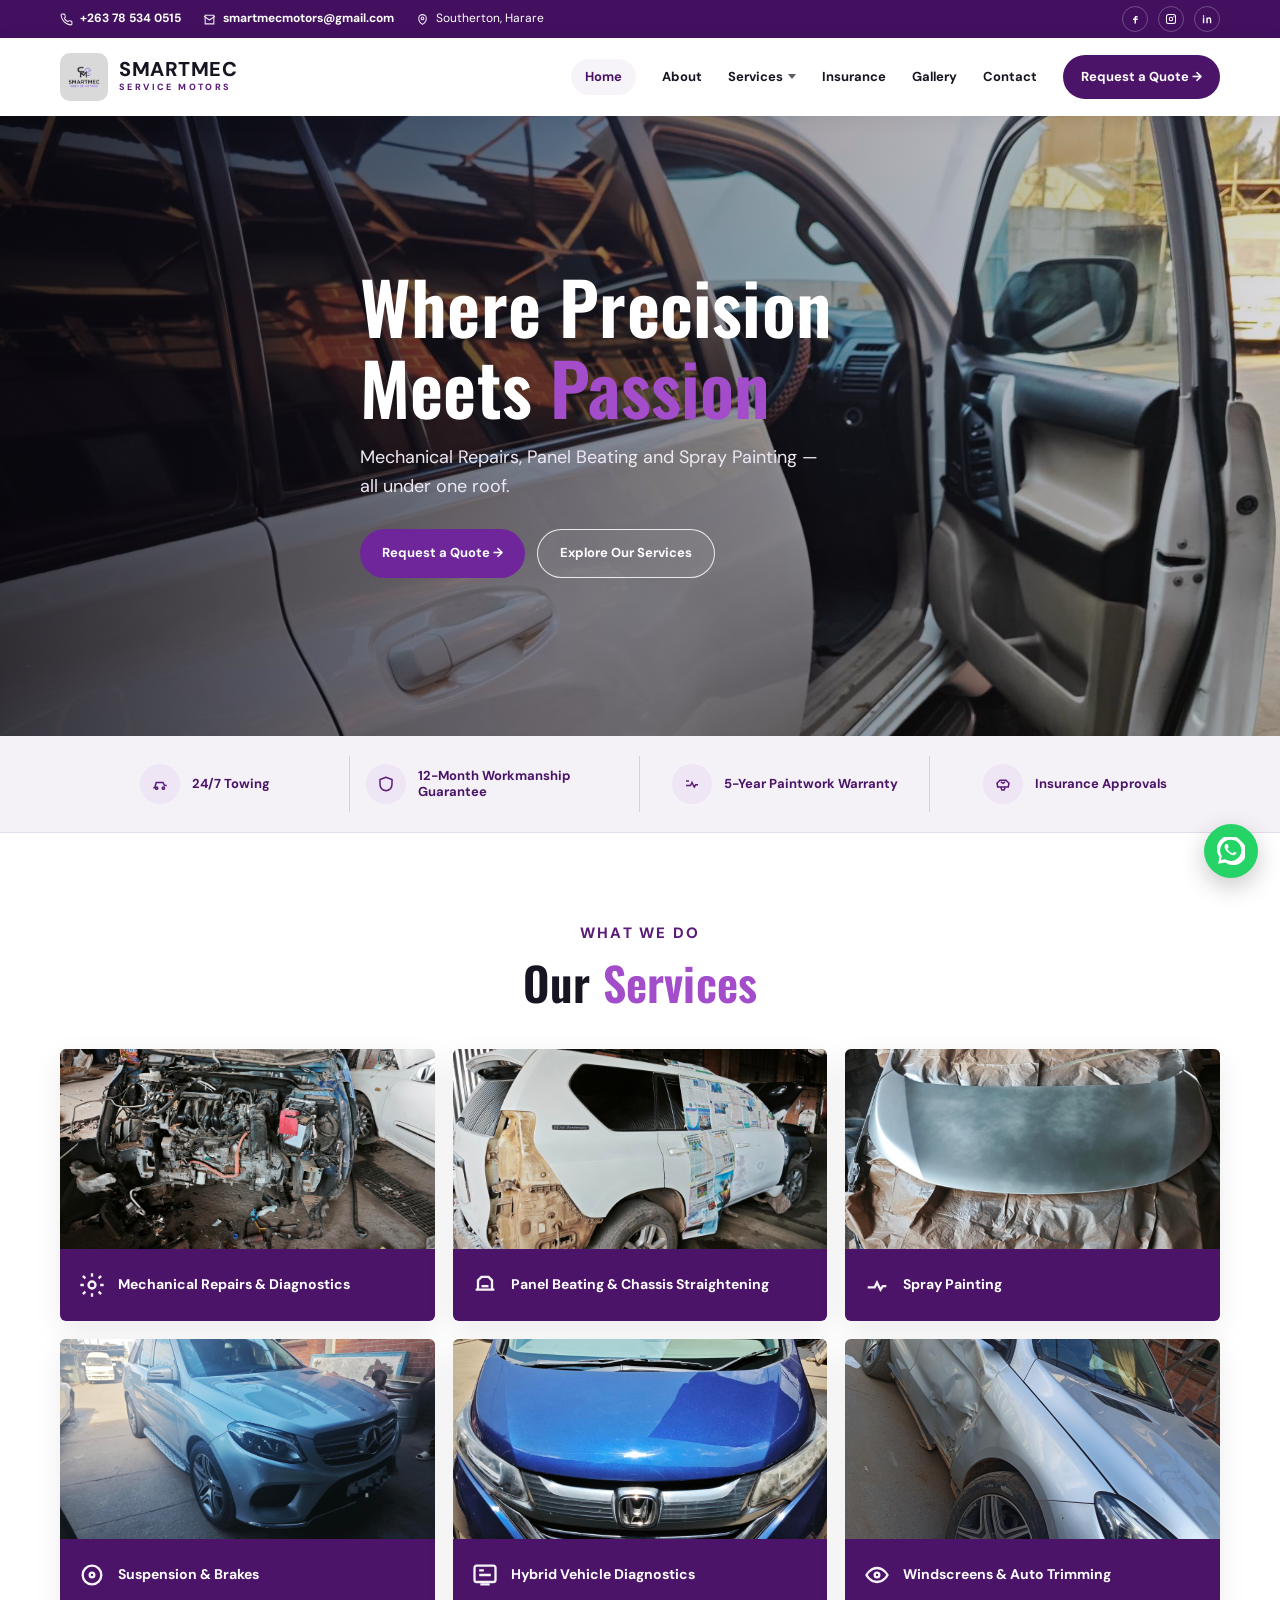
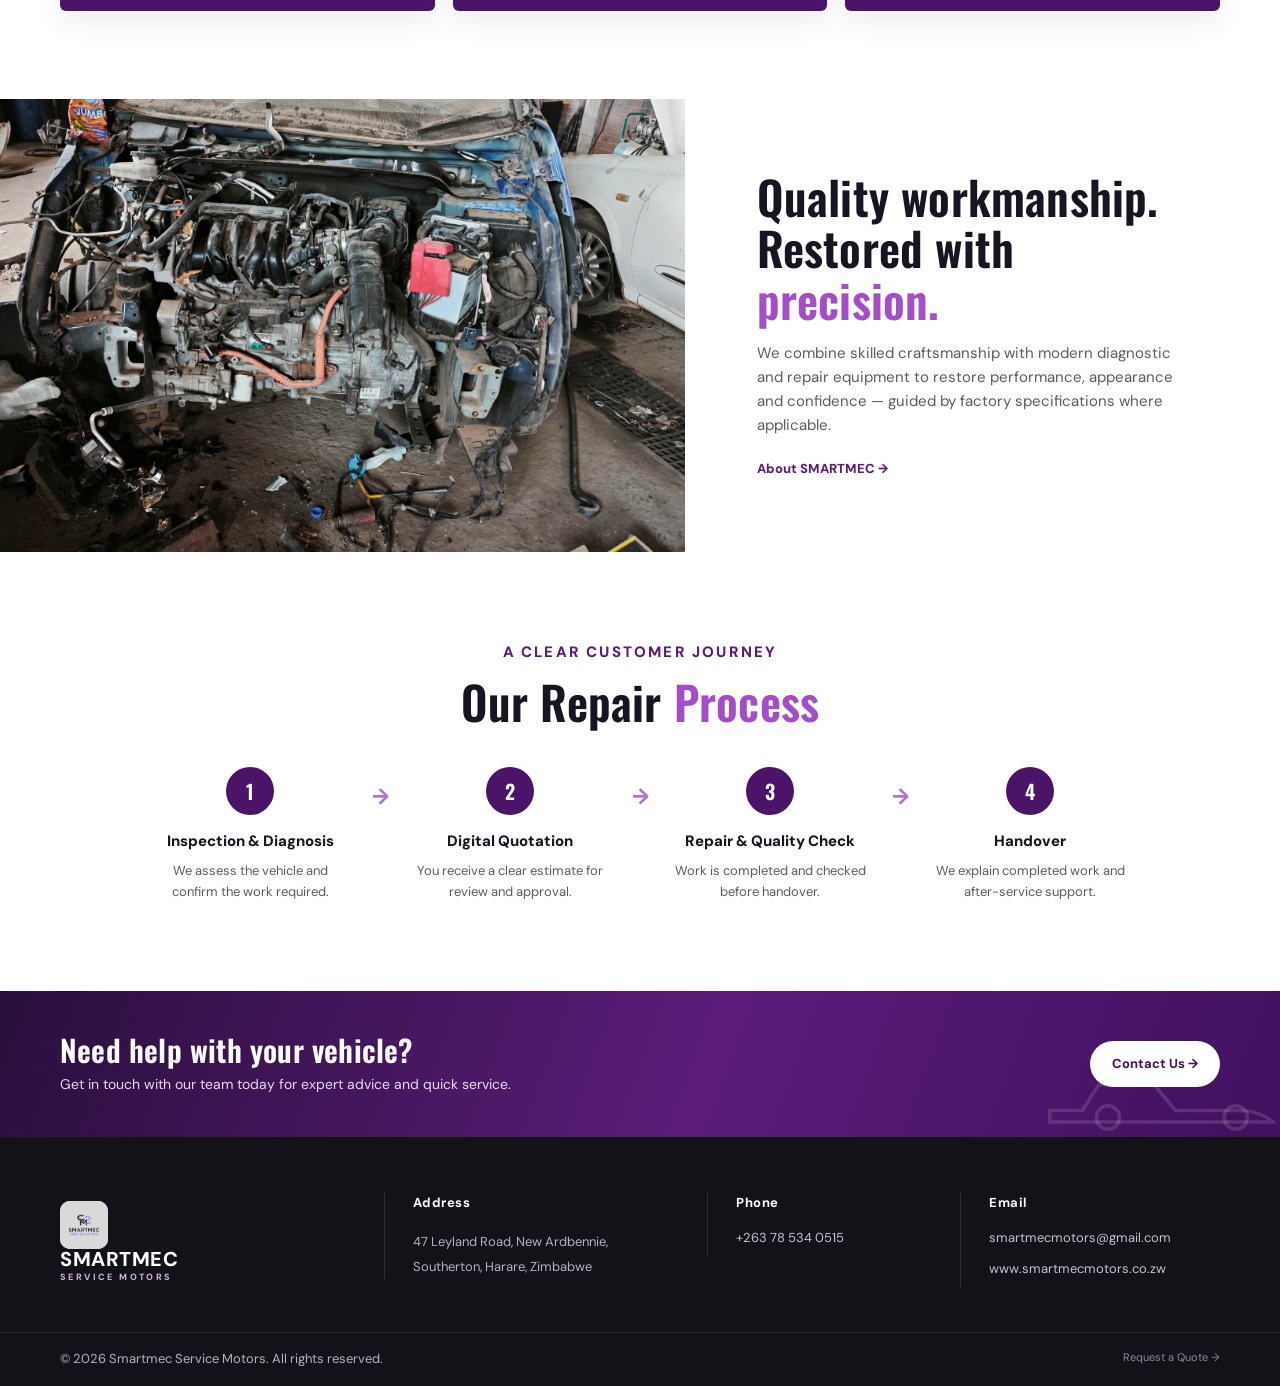
==== index.html @ f35230e6 "Fix hero images by using img tags instead of CSS url variables. Co-authored-by: Cursor <cursoragent@" ====
<!DOCTYPE html>
<html lang="en">
<head>
  <meta charset="UTF-8">
  <meta name="viewport" content="width=device-width, initial-scale=1.0">
  <meta name="description" content="SMARTMEC Service Motors — mechanical repairs, panel beating, spray painting and diagnostics in Southerton, Harare.">
  <title>SMARTMEC Service Motors | Where Precision Meets Passion</title>
  <link rel="preconnect" href="https://fonts.googleapis.com">
  <link rel="preconnect" href="https://fonts.gstatic.com" crossorigin>
  <link href="https://fonts.googleapis.com/css2?family=DM+Sans:wght@400;500;600;700;800&family=Oswald:wght@500;600;700&display=swap" rel="stylesheet">
  <link rel="stylesheet" href="css/styles.css">
</head>
<body data-page="home" data-root="">
  <div class="topbar" id="site-topbar"></div>
  <header class="header" id="site-header"></header>

  <main>
    <!-- Mockup hero: full-bleed workshop image + left copy -->
    <section class="hero hero--home">
      <img class="hero-bg" src="faceliftpradoj150/1795011752771.jpg" alt="SMARTMEC workshop with vehicle in for repair">
      <div class="container hero-content">
        <h1>Where Precision Meets <em>Passion</em></h1>
        <p class="hero-copy">Mechanical Repairs, Panel Beating and Spray Painting — all under one roof.</p>
        <div class="hero-actions">
          <a class="btn btn-primary" href="quote.html">Request a Quote →</a>
          <a class="btn btn-outline" href="#services">Explore Our Services</a>
        </div>
      </div>
    </section>

    <section class="trust-strip" aria-label="Trust indicators">
      <div class="container trust-grid">
        <div class="trust-item">
          <div class="trust-icon" aria-hidden="true">
            <svg viewBox="0 0 24 24" fill="none" stroke="currentColor" stroke-width="2"><path d="M3 17h2l2-7h9l2 4h3"/><circle cx="7.5" cy="17.5" r="1.5"/><circle cx="16.5" cy="17.5" r="1.5"/></svg>
          </div>
          <span>24/7 Towing</span>
        </div>
        <div class="trust-item">
          <div class="trust-icon" aria-hidden="true">
            <svg viewBox="0 0 24 24" fill="none" stroke="currentColor" stroke-width="2"><path d="M12 3 4 6v6c0 5 3.4 8.4 8 9 4.6-.6 8-4 8-9V6l-8-3z"/></svg>
          </div>
          <span>12-Month Workmanship Guarantee</span>
        </div>
        <div class="trust-item">
          <div class="trust-icon" aria-hidden="true">
            <svg viewBox="0 0 24 24" fill="none" stroke="currentColor" stroke-width="2"><path d="M4 14h6l2-4 3 6 2-3h3"/><path d="M4 8h4"/></svg>
          </div>
          <span>5-Year Paintwork Warranty</span>
        </div>
        <div class="trust-item">
          <div class="trust-icon" aria-hidden="true">
            <svg viewBox="0 0 24 24" fill="none" stroke="currentColor" stroke-width="2"><path d="M5 16h14l1-5-4-4H8L4 11l1 5z"/><path d="m9 16 1.5 4h3L15 16"/><path d="m9 9 3 2 3-2"/></svg>
          </div>
          <span>Insurance Approvals</span>
        </div>
      </div>
    </section>

    <section class="section" id="services">
      <div class="container">
        <div class="section-head">
          <p class="eyebrow purple">What we do</p>
          <h2>Our <em>Services</em></h2>
        </div>
        <div class="service-grid">
          <a class="service-card" href="mechanical.html">
            <div class="service-card-img" style="background-image:url('websitepictures/1795011603288.jpg')"></div>
            <div class="service-card-foot">
              <svg viewBox="0 0 24 24" fill="none" stroke="currentColor" stroke-width="2"><circle cx="12" cy="12" r="3"/><path d="M12 2v3M12 19v3M4.2 4.2l2.1 2.1M17.7 17.7l2.1 2.1M2 12h3M19 12h3M4.2 19.8l2.1-2.1M17.7 6.3l2.1-2.1"/></svg>
              <h3>Mechanical Repairs &amp; Diagnostics</h3>
            </div>
          </a>
          <a class="service-card" href="autobody.html">
            <div class="service-card-img" style="background-image:url('faceliftpradoj150/1795011753323.jpg')"></div>
            <div class="service-card-foot">
              <svg viewBox="0 0 24 24" fill="none" stroke="currentColor" stroke-width="2"><path d="M4 16h16M6 16V8l3-3h6l3 3v8"/><path d="M9 13h6"/></svg>
              <h3>Panel Beating &amp; Chassis Straightening</h3>
            </div>
          </a>
          <a class="service-card" href="autobody.html#spray">
            <div class="service-card-img" style="background-image:url('websitepictures/1795011603261.jpg')"></div>
            <div class="service-card-foot">
              <svg viewBox="0 0 24 24" fill="none" stroke="currentColor" stroke-width="2"><path d="M4 14h6l2-4 3 6 2-3h3"/></svg>
              <h3>Spray Painting</h3>
            </div>
          </a>
          <a class="service-card" href="additional.html">
            <div class="service-card-img" style="background-image:url('touchups/1779277234857.jpg')"></div>
            <div class="service-card-foot">
              <svg viewBox="0 0 24 24" fill="none" stroke="currentColor" stroke-width="2"><circle cx="12" cy="12" r="8"/><circle cx="12" cy="12" r="2"/></svg>
              <h3>Suspension &amp; Brakes</h3>
            </div>
          </a>
          <a class="service-card" href="mechanical.html#hybrid">
            <div class="service-card-img" style="background-image:url('websitepictures/1795011603159.jpg')"></div>
            <div class="service-card-foot">
              <svg viewBox="0 0 24 24" fill="none" stroke="currentColor" stroke-width="2"><rect x="3" y="4" width="18" height="14" rx="2"/><path d="M8 20h8M7 8h4M7 12h10"/></svg>
              <h3>Hybrid Vehicle Diagnostics</h3>
            </div>
          </a>
          <a class="service-card" href="additional.html#windscreens">
            <div class="service-card-img" style="background-image:url('touchups/IMG_20260204_172207.jpg')"></div>
            <div class="service-card-foot">
              <svg viewBox="0 0 24 24" fill="none" stroke="currentColor" stroke-width="2"><path d="M3 12s3-6 9-6 9 6 9 6-3 6-9 6-9-6-9-6z"/><circle cx="12" cy="12" r="2"/></svg>
              <h3>Windscreens &amp; Auto Trimming</h3>
            </div>
          </a>
        </div>
      </div>
    </section>

    <!-- Mockup quality band: photo left, copy right -->
    <section class="quality-band">
      <div class="quality-band-media" style="background-image:url('websitepictures/1795011603288.jpg')" role="img" aria-label="SMARTMEC workshop mechanical work"></div>
      <div class="quality-band-copy">
        <h2>Quality workmanship.<br>Restored with <em>precision.</em></h2>
        <p>We combine skilled craftsmanship with modern diagnostic and repair equipment to restore performance, appearance and confidence — guided by factory specifications where applicable.</p>
        <a class="text-link" href="about.html">About SMARTMEC →</a>
      </div>
    </section>

    <section class="section">
      <div class="container">
        <div class="section-head">
          <p class="eyebrow purple">A clear customer journey</p>
          <h2>Our Repair <em>Process</em></h2>
        </div>
        <div class="process-flow">
          <div class="process-flow-step">
            <div class="num">1</div>
            <h3>Inspection &amp; Diagnosis</h3>
            <p>We assess the vehicle and confirm the work required.</p>
          </div>
          <div class="process-flow-arrow" aria-hidden="true">→</div>
          <div class="process-flow-step">
            <div class="num">2</div>
            <h3>Digital Quotation</h3>
            <p>You receive a clear estimate for review and approval.</p>
          </div>
          <div class="process-flow-arrow" aria-hidden="true">→</div>
          <div class="process-flow-step">
            <div class="num">3</div>
            <h3>Repair &amp; Quality Check</h3>
            <p>Work is completed and checked before handover.</p>
          </div>
          <div class="process-flow-arrow" aria-hidden="true">→</div>
          <div class="process-flow-step">
            <div class="num">4</div>
            <h3>Handover</h3>
            <p>We explain completed work and after-service support.</p>
          </div>
        </div>
      </div>
    </section>

    <section class="cta-strip">
      <div class="container cta-inner">
        <div>
          <h2>Need help with your vehicle?</h2>
          <p>Get in touch with our team today for expert advice and quick service.</p>
        </div>
        <a class="btn btn-white" href="contact.html">Contact Us →</a>
      </div>
    </section>
  </main>

  <footer id="site-footer"></footer>
  <script src="js/site.js"></script>
</body>
</html>
---- css/styles.css ----
/* SMARTMEC Service Motors — Premium automotive design system */
:root {
  --purple-950: #1a0a24;
  --purple-900: #2a0f3d;
  --purple-800: #42105f;
  --purple-700: #4b1469;
  --purple-600: #5a1c78;
  --purple-500: #70269b;
  --purple-400: #8b3cb8;
  --purple-300: #a34dca;
  --purple-100: #efe6f5;
  --purple-50: #f7f4f9;
  --ink: #171522;
  --ink-soft: #5e5965;
  --muted: #8a8490;
  --line: #e4dce9;
  --paper: #ffffff;
  --soft: #f5f2f7;
  --charcoal: #141219;
  --success: #1f9d5a;
  --radius: 6px;
  --shadow: 0 10px 30px rgba(26, 10, 36, 0.08);
  --header-h: 78px;
  --font-display: "Oswald", "Arial Narrow", sans-serif;
  --font-body: "DM Sans", "Segoe UI", sans-serif;
}

*, *::before, *::after { box-sizing: border-box; }
html { scroll-behavior: smooth; scroll-padding-top: 100px; }
body {
  margin: 0;
  color: var(--ink);
  font-family: var(--font-body);
  line-height: 1.6;
  background: var(--paper);
  -webkit-font-smoothing: antialiased;
}
img { max-width: 100%; display: block; }
a { color: inherit; text-decoration: none; }
button, input, select, textarea { font: inherit; }
.container { width: min(1160px, calc(100% - 44px)); margin-inline: auto; }

/* —— Top bar —— */
.topbar {
  background: var(--purple-800);
  color: #fff;
  font-size: 12px;
}
.topbar-inner {
  display: flex;
  align-items: center;
  gap: 22px;
  min-height: 38px;
  flex-wrap: wrap;
}
.topbar a { font-weight: 700; }
.topbar a:hover { opacity: 0.85; }
.topbar-item { display: inline-flex; align-items: center; gap: 7px; }
.topbar-item svg { width: 13px; height: 13px; opacity: 0.9; flex-shrink: 0; }
.topbar-social {
  margin-left: auto;
  display: flex;
  gap: 10px;
  align-items: center;
}
.topbar-social a {
  width: 26px;
  height: 26px;
  border-radius: 50%;
  border: 1px solid rgba(255,255,255,0.25);
  display: grid;
  place-items: center;
  transition: 0.2s;
}
.topbar-social a:hover { background: rgba(255,255,255,0.12); }
.topbar-social svg { width: 12px; height: 12px; }

/* —— Header / Nav —— */
.header {
  position: sticky;
  top: 0;
  z-index: 50;
  background: var(--paper);
  box-shadow: 0 2px 18px rgba(22, 10, 34, 0.07);
}
.nav-wrap {
  height: var(--header-h);
  display: flex;
  align-items: center;
  justify-content: space-between;
  gap: 20px;
}
.brand {
  display: flex;
  align-items: center;
  gap: 11px;
  flex-shrink: 0;
}
.brand-mark {
  width: 48px;
  height: 44px;
  border: 2.5px solid var(--purple-500);
  border-radius: 16px 5px 16px 5px;
  display: grid;
  place-items: center;
  color: var(--purple-500);
  font-family: var(--font-display);
  font-weight: 700;
  font-size: 20px;
  letter-spacing: -1px;
  line-height: 1;
}
.brand-logo {
  width: 48px;
  height: 48px;
  object-fit: contain;
  border-radius: 10px;
  background: #fff;
}
.brand-text b {
  display: block;
  font-size: 20px;
  letter-spacing: 0.5px;
  line-height: 1.05;
  font-weight: 800;
}
.brand-text small {
  display: block;
  color: var(--purple-600);
  font-size: 9px;
  font-weight: 800;
  letter-spacing: 2.4px;
}
.nav {
  display: flex;
  align-items: center;
  gap: 26px;
  font-size: 13px;
  font-weight: 700;
}
.nav > a:hover,
.nav-drop summary:hover { color: var(--purple-500); }
.nav a.active,
.nav-drop.active summary { color: var(--purple-700); }
.nav > a.active {
  background: var(--purple-50);
  color: var(--purple-700);
  padding: 8px 14px;
  border-radius: 999px;
}
.nav-cta {
  background: var(--purple-700);
  color: #fff !important;
  padding: 12px 18px;
  border-radius: 999px;
  white-space: nowrap;
}
.nav-cta:hover { filter: brightness(1.08); color: #fff !important; }
.nav-drop { position: relative; list-style: none; }
.nav-drop summary {
  list-style: none;
  cursor: pointer;
  display: inline-flex;
  align-items: center;
  gap: 5px;
}
.nav-drop summary::-webkit-details-marker { display: none; }
.nav-drop summary::after {
  content: "";
  width: 0; height: 0;
  border-left: 4px solid transparent;
  border-right: 4px solid transparent;
  border-top: 5px solid currentColor;
  opacity: 0.7;
}
.nav-drop[open] summary::after { transform: rotate(180deg); }
.nav-menu {
  position: absolute;
  top: calc(100% + 14px);
  left: 50%;
  transform: translateX(-50%);
  min-width: 230px;
  background: #fff;
  border-radius: 8px;
  box-shadow: 0 16px 40px rgba(20, 10, 30, 0.14);
  padding: 10px;
  display: grid;
  gap: 2px;
  z-index: 60;
}
.nav-menu a {
  padding: 11px 14px;
  border-radius: 6px;
  font-size: 13px;
  color: var(--ink);
}
.nav-menu a:hover { background: var(--purple-50); color: var(--purple-600); }
.menu-toggle {
  display: none;
  border: 0;
  background: none;
  font-size: 26px;
  cursor: pointer;
  color: var(--ink);
  padding: 4px 8px;
}

/* —— Typography helpers —— */
.eyebrow {
  font-size: 11px;
  font-weight: 800;
  letter-spacing: 2.2px;
  margin: 0 0 12px;
  text-transform: uppercase;
  color: #d5b9e8;
}
.eyebrow.purple { color: var(--purple-600); }
.eyebrow.dark { color: var(--muted); }
h1, h2, .display {
  font-family: var(--font-display);
  font-weight: 600;
  letter-spacing: 0.2px;
  line-height: 1.12;
  margin: 0 0 16px;
}
h1 { font-size: clamp(42px, 6vw, 72px); }
h2 { font-size: clamp(32px, 4vw, 46px); }
h1 em, h2 em, .accent { color: var(--purple-300); font-style: normal; }
.lead { font-size: 17px; color: var(--ink-soft); max-width: 540px; }
.section-head { text-align: center; max-width: 640px; margin: 0 auto 40px; }
.section-head p { color: var(--ink-soft); font-size: 15px; }

/* —— Buttons —— */
.btn {
  display: inline-flex;
  align-items: center;
  justify-content: center;
  gap: 10px;
  padding: 13px 22px;
  border-radius: 999px;
  border: 0;
  font-family: var(--font-body);
  font-size: 13px;
  font-weight: 700;
  cursor: pointer;
  transition: transform 0.2s, filter 0.2s, background 0.2s;
  white-space: nowrap;
}
.btn:hover { transform: translateY(-2px); filter: brightness(1.06); }
.btn-primary { background: var(--purple-500); color: #fff; }
.btn-outline {
  border: 1.5px solid rgba(255,255,255,0.85);
  color: #fff;
  background: rgba(255,255,255,0.06);
}
.btn-outline-dark {
  border: 1.5px solid var(--purple-500);
  color: var(--purple-700);
  background: transparent;
}
.btn-dark { background: var(--ink); color: #fff; }
.btn-light { background: var(--purple-100); color: var(--purple-800); }
.btn-white { background: #fff; color: var(--purple-800); }
.btn-ghost { background: transparent; color: var(--purple-600); padding-inline: 8px; }
.text-link {
  display: inline-flex;
  align-items: center;
  gap: 6px;
  margin-top: 14px;
  color: var(--purple-600);
  font-weight: 800;
  font-size: 13px;
}
.text-link:hover { gap: 10px; }

/* —— Hero —— */
.hero {
  position: relative;
  min-height: min(78vh, 640px);
  display: flex;
  align-items: center;
  color: #fff;
  background: #12081c;
  overflow: hidden;
}
.hero-bg {
  position: absolute;
  inset: 0;
  width: 100%;
  height: 100%;
  object-fit: cover;
  object-position: center;
  z-index: 0;
  display: block;
}
.hero::after {
  content: "";
  position: absolute;
  inset: 0;
  z-index: 1;
  pointer-events: none;
  background: linear-gradient(105deg, rgba(9,8,16,0.82) 0%, rgba(18,12,28,0.55) 42%, rgba(20,12,28,0.2) 100%);
}
.hero--home {
  min-height: min(72vh, 620px);
}
.hero--home .hero-bg { object-position: center 40%; }
.hero--home::after {
  background: linear-gradient(100deg, rgba(8,6,14,0.78) 0%, rgba(18,10,28,0.45) 46%, rgba(20,12,28,0.12) 100%);
}
.hero--page {
  min-height: 380px;
}
.hero--page::after {
  background: linear-gradient(105deg, rgba(9,8,16,0.88) 0%, rgba(35,15,55,0.7) 55%, rgba(70,25,100,0.35) 100%);
}
.hero--split {
  display: grid;
  grid-template-columns: 1.05fr 0.95fr;
  align-items: stretch;
  min-height: min(86vh, 700px);
  background: #0d0714;
}
.hero--split::after { display: none; }
.hero--split .hero-copy-pane {
  display: flex;
  align-items: center;
  padding: 72px 0;
  background:
    linear-gradient(160deg, #140a1e 0%, #2a1040 60%, #42105f 100%);
  position: relative;
  z-index: 2;
}
.hero--split .hero-copy-pane::after {
  content: "";
  position: absolute;
  right: -40px;
  top: 0;
  bottom: 0;
  width: 80px;
  background: linear-gradient(90deg, #2a1040, transparent);
  pointer-events: none;
}
.hero--split .hero-visual {
  position: relative;
  min-height: 420px;
  overflow: hidden;
}
.hero--split .hero-visual .hero-bg {
  position: absolute;
}
.hero--split .hero-visual::before {
  content: "";
  position: absolute;
  inset: 0;
  z-index: 1;
  background: linear-gradient(90deg, rgba(20,10,30,0.35), transparent 40%);
}
.hero-stack {
  position: absolute;
  right: 24px;
  bottom: 24px;
  display: grid;
  gap: 10px;
  width: min(200px, 42%);
  z-index: 2;
}
.hero-stack img {
  width: 100%;
  aspect-ratio: 4/3;
  object-fit: cover;
  border-radius: 10px;
  border: 2px solid rgba(255,255,255,0.35);
  box-shadow: 0 12px 30px rgba(0,0,0,0.35);
}
.hero-content { position: relative; z-index: 2; padding: 72px 0 80px; max-width: 560px; }
.hero--home .hero-content { padding: 80px 0 88px; }
.hero--split .hero-content { padding: 0; max-width: 520px; }
.hero-content p.hero-copy {
  font-size: 18px;
  color: #eee8f3;
  max-width: 460px;
  margin: 0;
}
.hero-actions { display: flex; gap: 12px; margin-top: 28px; flex-wrap: wrap; }
.hero-brand-line {
  font-family: var(--font-display);
  font-size: 13px;
  letter-spacing: 3px;
  font-weight: 600;
  color: #d9c4e8;
  margin: 0 0 18px;
}
.hero-proof {
  display: flex;
  flex-wrap: wrap;
  gap: 10px;
  margin-top: 28px;
}
.hero-proof span {
  font-size: 11px;
  font-weight: 700;
  letter-spacing: 0.4px;
  padding: 8px 12px;
  border-radius: 999px;
  background: rgba(255,255,255,0.1);
  border: 1px solid rgba(255,255,255,0.18);
}

/* Quality band — mockup: photo left, copy right */
.quality-band {
  display: grid;
  grid-template-columns: 1.15fr 1fr;
  min-height: 420px;
  background: #fff;
}
.quality-band-media {
  min-height: 360px;
  background: #1a0a24 center / cover no-repeat;
}
.quality-band-copy {
  display: flex;
  flex-direction: column;
  justify-content: center;
  padding: clamp(40px, 6vw, 72px);
  background: #fff;
}
.quality-band-copy h2 { margin-bottom: 16px; }
.quality-band-copy p {
  color: var(--ink-soft);
  font-size: 15px;
  max-width: 420px;
  margin: 0 0 8px;
}

/* Process flow — mockup numbered steps with arrows */
.process-flow {
  display: flex;
  align-items: flex-start;
  justify-content: space-between;
  gap: 8px;
  max-width: 980px;
  margin: 0 auto;
}
.process-flow-step {
  flex: 1;
  text-align: center;
  max-width: 200px;
}
.process-flow-step .num {
  width: 48px;
  height: 48px;
  margin: 0 auto 14px;
  border-radius: 50%;
  background: var(--purple-700);
  color: #fff;
  display: grid;
  place-items: center;
  font-family: var(--font-display);
  font-size: 20px;
  font-weight: 600;
}
.process-flow-step h3 {
  font-size: 15px;
  margin: 0 0 8px;
  font-family: var(--font-body);
  font-weight: 800;
}
.process-flow-step p {
  margin: 0;
  font-size: 13px;
  color: var(--ink-soft);
}
.process-flow-arrow {
  flex-shrink: 0;
  padding-top: 12px;
  color: var(--purple-400);
  font-size: 22px;
  font-weight: 700;
  opacity: 0.7;
}

/* Photo ribbon */
.photo-ribbon {
  display: grid;
  grid-template-columns: repeat(6, 1fr);
  gap: 8px;
  margin-top: -36px;
  position: relative;
  z-index: 3;
  padding: 0 22px;
}
.photo-ribbon img {
  width: 100%;
  height: 110px;
  object-fit: cover;
  border-radius: 10px;
  box-shadow: 0 10px 28px rgba(20, 10, 30, 0.22);
  border: 2px solid #fff;
}

/* Visual story / before-after */
.story-band {
  display: grid;
  grid-template-columns: 1.1fr 0.9fr;
  gap: 0;
  min-height: 480px;
  background: #0f0818;
  color: #fff;
  overflow: hidden;
}
.story-band-media {
  display: grid;
  grid-template-columns: 1fr 1fr;
  gap: 8px;
  padding: 8px;
  background: #0f0818;
}
.story-band-media img {
  width: 100%;
  height: 100%;
  min-height: 230px;
  object-fit: cover;
  border-radius: 8px;
}
.story-band-media img:first-child {
  grid-row: span 2;
  min-height: 100%;
}
.story-band-copy {
  padding: clamp(36px, 5vw, 64px);
  display: flex;
  flex-direction: column;
  justify-content: center;
  background: linear-gradient(160deg, #1a0a24, #3a1458);
}
.story-band-copy p { color: #d5c6e0; }

/* Image-backed service details */
.service-detail--photo {
  position: relative;
  overflow: hidden;
  min-height: 220px;
  border: 0;
  color: #fff;
  background: #1a0a24 center / cover no-repeat;
  display: flex;
  flex-direction: column;
  justify-content: flex-end;
  padding: 22px;
}
.service-detail--photo::before {
  content: "";
  position: absolute;
  inset: 0;
  background: linear-gradient(180deg, transparent 20%, rgba(12, 6, 20, 0.88));
}
.service-detail--photo > * { position: relative; z-index: 1; }
.service-detail--photo .tag { color: #d9b6ef; }
.service-detail--photo h3 { color: #fff; margin-bottom: 6px; }
.service-detail--photo p { color: #ddd2e6; margin: 0; }

/* Process with photos */
.process-step--visual {
  text-align: left;
  background: #fff;
  border-radius: 14px;
  overflow: hidden;
  border: 1px solid var(--line);
  box-shadow: var(--shadow);
}
.process-step--visual .process-photo {
  height: 140px;
  background: #222 center / cover no-repeat;
}
.process-step--visual .process-body {
  padding: 18px 18px 20px;
}
.process-step--visual .num {
  margin: 0 0 10px;
  box-shadow: none;
}
.process-grid--visual::before { display: none; }

/* Facility cards with images */
.facility-card--visual {
  padding: 0;
  overflow: hidden;
  border: 0;
  box-shadow: var(--shadow);
}
.facility-card--visual .facility-img {
  height: 150px;
  background: #333 center / cover no-repeat;
}
.facility-card--visual .facility-body {
  padding: 18px 18px 20px;
}

/* Contact visual rail */
.contact-visual {
  border-radius: 14px;
  overflow: hidden;
  min-height: 220px;
  margin-top: 18px;
  background: #1a0a24 center / cover no-repeat;
  position: relative;
}
.contact-visual span {
  position: absolute;
  left: 14px;
  bottom: 14px;
  background: rgba(26,10,36,0.8);
  color: #fff;
  font-size: 12px;
  font-weight: 700;
  padding: 8px 12px;
  border-radius: 999px;
}

/* —— Trust strip —— */
.trust-strip {
  background: var(--soft);
  border-bottom: 1px solid var(--line);
}
.trust-grid {
  display: grid;
  grid-template-columns: repeat(4, 1fr);
  padding: 20px 0;
}
.trust-item {
  display: flex;
  align-items: center;
  justify-content: center;
  gap: 12px;
  padding: 8px 16px;
  border-right: 1px solid #d8cde2;
  color: var(--purple-700);
  font-weight: 700;
  font-size: 13px;
  text-align: left;
}
.trust-item:last-child { border-right: 0; }
.trust-icon {
  width: 40px;
  height: 40px;
  border-radius: 50%;
  background: var(--purple-100);
  display: grid;
  place-items: center;
  flex-shrink: 0;
}
.trust-icon svg { width: 18px; height: 18px; color: var(--purple-600); }
.trust-item span { line-height: 1.25; }

/* —— Sections —— */
.section { padding: 88px 0; }
.section--soft { background: var(--soft); }
.section--dark { background: var(--purple-950); color: #fff; }
.section--dark p { color: #cfc4d8; }
.split {
  display: grid;
  grid-template-columns: 1fr 1fr;
  gap: 64px;
  align-items: center;
}
.split p { color: var(--ink-soft); font-size: 15px; }
.media-frame {
  position: relative;
  border-radius: var(--radius);
  overflow: hidden;
  min-height: 400px;
  background: #ddd center / cover no-repeat;
}
.media-caption {
  position: absolute;
  bottom: 22px;
  left: -18px;
  background: var(--purple-700);
  color: #fff;
  padding: 16px 22px;
  box-shadow: var(--shadow);
  max-width: 260px;
}
.media-caption b { display: block; font-size: 15px; }
.media-caption span { font-size: 12px; opacity: 0.85; }

/* —— Service cards (homepage / grids) —— */
.service-grid {
  display: grid;
  grid-template-columns: repeat(3, 1fr);
  gap: 18px;
}
.service-card {
  display: flex;
  flex-direction: column;
  border-radius: var(--radius);
  overflow: hidden;
  background: #fff;
  box-shadow: var(--shadow);
  transition: transform 0.25s, box-shadow 0.25s;
}
.service-card:hover {
  transform: translateY(-4px);
  box-shadow: 0 16px 40px rgba(26, 10, 36, 0.12);
}
.service-card-img {
  height: 200px;
  background: #ccc center / cover no-repeat;
}
.service-card-foot {
  background: var(--purple-700);
  color: #fff;
  padding: 16px 18px;
  display: flex;
  align-items: center;
  gap: 12px;
  min-height: 72px;
}
.service-card-foot svg {
  width: 28px;
  height: 28px;
  flex-shrink: 0;
  opacity: 0.95;
}
.service-card-foot h3 {
  margin: 0;
  font-family: var(--font-body);
  font-size: 14px;
  font-weight: 700;
  line-height: 1.3;
}
.service-card-body {
  padding: 20px 20px 22px;
  flex: 1;
  display: flex;
  flex-direction: column;
}
.service-card-body p {
  font-size: 13px;
  color: var(--ink-soft);
  margin: 0 0 14px;
  flex: 1;
}
.service-card-body a {
  font-size: 12px;
  font-weight: 800;
  color: var(--purple-600);
}

/* —— Feature / quality band —— */
.feature-band {
  display: grid;
  grid-template-columns: 1.05fr 1fr;
  min-height: 420px;
}
.feature-band-media {
  background: #222 center / cover no-repeat;
  min-height: 320px;
}
.feature-band-copy {
  background: #fff;
  padding: clamp(40px, 6vw, 72px);
  display: flex;
  flex-direction: column;
  justify-content: center;
}
.feature-band-copy p { color: var(--ink-soft); font-size: 15px; max-width: 460px; }

/* —— Process —— */
.process-grid {
  display: grid;
  grid-template-columns: repeat(4, 1fr);
  gap: 20px;
  position: relative;
}
.process-grid::before {
  content: "";
  position: absolute;
  top: 24px;
  left: 8%;
  right: 8%;
  height: 2px;
  background: linear-gradient(90deg, var(--purple-500), var(--purple-300));
  opacity: 0.35;
}
.process-step {
  text-align: center;
  position: relative;
  padding-top: 4px;
}
.process-step .num {
  width: 48px;
  height: 48px;
  margin: 0 auto 16px;
  border-radius: 50%;
  background: var(--purple-700);
  color: #fff;
  display: grid;
  place-items: center;
  font-family: var(--font-display);
  font-size: 20px;
  font-weight: 600;
  position: relative;
  z-index: 1;
  box-shadow: 0 0 0 6px #fff;
}
.process-step h3 {
  font-size: 15px;
  margin: 0 0 8px;
  font-family: var(--font-body);
  font-weight: 800;
}
.process-step p { margin: 0; font-size: 13px; color: var(--ink-soft); }

/* —— CTA strip —— */
.cta-strip {
  background: linear-gradient(110deg, var(--purple-900), var(--purple-600) 55%, var(--purple-800));
  color: #fff;
  padding: 42px 0;
  position: relative;
  overflow: hidden;
}
.cta-strip::after {
  content: "";
  position: absolute;
  right: -40px;
  bottom: -30px;
  width: 280px;
  height: 140px;
  background: url("data:image/svg+xml,%3Csvg xmlns='http://www.w3.org/2000/svg' viewBox='0 0 240 80' fill='none'%3E%3Cpath d='M8 52h28l14-22h48l18 22h56c18 0 28 10 28 10H8s0-10 0-10z' stroke='%23ffffff22' stroke-width='3'/%3E%3Ccircle cx='58' cy='58' r='10' stroke='%23ffffff22' stroke-width='3'/%3E%3Ccircle cx='168' cy='58' r='10' stroke='%23ffffff22' stroke-width='3'/%3E%3C/svg%3E") center / contain no-repeat;
  pointer-events: none;
}
.cta-inner {
  display: flex;
  justify-content: space-between;
  align-items: center;
  gap: 24px;
  position: relative;
  z-index: 1;
}
.cta-inner h2 {
  font-size: clamp(22px, 3vw, 30px);
  margin: 0 0 6px;
  max-width: 620px;
}
.cta-inner p { margin: 0; color: #e8daf0; font-size: 14px; max-width: 520px; }

/* —— Page interiors —— */
.content-block p { color: var(--ink-soft); font-size: 15px; }
.checklist { list-style: none; padding: 0; margin: 20px 0 0; display: grid; gap: 10px; }
.checklist li {
  display: flex;
  gap: 12px;
  align-items: flex-start;
  font-size: 14px;
  color: var(--ink);
  font-weight: 600;
}
.checklist li::before {
  content: "";
  width: 18px;
  height: 18px;
  margin-top: 2px;
  flex-shrink: 0;
  border-radius: 50%;
  background: var(--purple-100) url("data:image/svg+xml,%3Csvg xmlns='http://www.w3.org/2000/svg' viewBox='0 0 16 16'%3E%3Cpath fill='%235a1c78' d='M6.5 11.2 3.3 8l1.1-1.1 2.1 2.1 4.9-4.9L12.5 5.2z'/%3E%3C/svg%3E") center / 12px no-repeat;
}
.facility-grid {
  display: grid;
  grid-template-columns: repeat(3, 1fr);
  gap: 18px;
  margin-top: 36px;
}
.facility-card {
  background: #fff;
  border: 1px solid var(--line);
  border-radius: var(--radius);
  padding: 24px;
}
.facility-card h3 {
  margin: 0 0 8px;
  font-size: 16px;
  font-family: var(--font-body);
  color: var(--purple-700);
}
.facility-card p { margin: 0; font-size: 13px; color: var(--ink-soft); }

.service-detail-grid {
  display: grid;
  grid-template-columns: repeat(2, 1fr);
  gap: 18px;
}
.service-detail {
  background: #fff;
  border: 1px solid var(--line);
  border-radius: var(--radius);
  padding: 26px 24px;
  transition: border-color 0.2s, box-shadow 0.2s;
}
.service-detail:hover {
  border-color: #c9b4d8;
  box-shadow: var(--shadow);
}
.service-detail .tag {
  font-size: 10px;
  font-weight: 800;
  letter-spacing: 1.5px;
  color: var(--purple-500);
  margin-bottom: 8px;
}
.service-detail h3 {
  margin: 0 0 10px;
  font-size: 18px;
  font-family: var(--font-body);
}
.service-detail p { margin: 0; font-size: 14px; color: var(--ink-soft); }

/* —— Insurance —— */
.insurer-grid {
  display: grid;
  grid-template-columns: repeat(2, 1fr);
  gap: 12px;
}
.insurer-chip {
  background: var(--purple-50);
  border: 1px solid var(--line);
  padding: 20px 14px;
  text-align: center;
  font-weight: 800;
  font-size: 14px;
  color: var(--purple-700);
  border-radius: var(--radius);
}
.panel {
  background: #fff;
  border-radius: var(--radius);
  padding: 32px;
  box-shadow: var(--shadow);
}
.note-sm { font-size: 11px; color: var(--muted); margin-top: 16px; display: block; }

/* —— Gallery —— */
.gallery-intro { padding-bottom: 40px; }
.gallery-spotlight {
  display: grid;
  grid-template-columns: repeat(4, 1fr);
  gap: 14px;
  margin-bottom: 28px;
}
.spotlight-card {
  position: relative;
  border-radius: 14px;
  overflow: hidden;
  min-height: 220px;
  display: block;
  color: #fff;
  box-shadow: var(--shadow);
}
.spotlight-card img {
  width: 100%;
  height: 100%;
  object-fit: cover;
  position: absolute;
  inset: 0;
  transition: transform 0.45s ease;
}
.spotlight-card:hover img { transform: scale(1.05); }
.spotlight-card::after {
  content: "";
  position: absolute;
  inset: 0;
  background: linear-gradient(180deg, transparent 35%, rgba(18, 8, 28, 0.88));
}
.spotlight-meta {
  position: absolute;
  z-index: 1;
  left: 16px;
  right: 16px;
  bottom: 16px;
  display: grid;
  gap: 4px;
}
.spotlight-meta span {
  font-size: 10px;
  font-weight: 800;
  letter-spacing: 1.4px;
  text-transform: uppercase;
  color: #d7bce8;
}
.spotlight-meta strong {
  font-size: 18px;
  font-family: var(--font-display);
  font-weight: 600;
  line-height: 1.15;
}
.spotlight-meta em {
  font-style: normal;
  font-size: 12px;
  opacity: 0.85;
}
.gallery-filters {
  display: flex;
  flex-wrap: wrap;
  gap: 8px;
  justify-content: center;
  margin-bottom: 8px;
}
.filter-btn {
  border: 1px solid var(--line);
  background: #fff;
  color: var(--ink-soft);
  padding: 9px 16px;
  border-radius: 999px;
  font-size: 12px;
  font-weight: 700;
  cursor: pointer;
}
.filter-btn.active,
.filter-btn:hover {
  background: var(--purple-700);
  border-color: var(--purple-700);
  color: #fff;
}
.gallery-projects { display: grid; gap: 72px; }
.gallery-project[hidden],
.spotlight-card[hidden] { display: none !important; }
.gallery-project-head {
  display: flex;
  justify-content: space-between;
  gap: 24px;
  align-items: end;
  margin-bottom: 22px;
}
.gallery-project-head h2 {
  margin-bottom: 8px;
}
.gallery-project-head p:last-child {
  color: var(--ink-soft);
  font-size: 15px;
  max-width: 54ch;
  margin: 0;
}
.gallery-project-count {
  text-align: right;
  flex-shrink: 0;
  padding: 14px 18px;
  border-radius: 14px;
  background: var(--purple-50);
  border: 1px solid var(--line);
}
.gallery-project-count b {
  display: block;
  font-family: var(--font-display);
  font-size: 34px;
  color: var(--purple-700);
  line-height: 1;
}
.gallery-project-count span {
  font-size: 11px;
  font-weight: 700;
  color: var(--muted);
  letter-spacing: 0.4px;
}
.gallery-feature-pair {
  display: grid;
  grid-template-columns: 1fr 1fr;
  gap: 14px;
  margin-bottom: 22px;
}
.gallery-feature {
  position: relative;
  border: 0;
  padding: 0;
  border-radius: 14px;
  overflow: hidden;
  cursor: pointer;
  min-height: 260px;
  background: #1a0a24;
}
.gallery-feature img {
  width: 100%;
  height: 100%;
  object-fit: cover;
  display: block;
  min-height: 260px;
  transition: transform 0.4s ease;
}
.gallery-feature:hover img { transform: scale(1.03); }
.gallery-feature span {
  position: absolute;
  left: 14px;
  bottom: 14px;
  z-index: 1;
  background: rgba(26, 10, 36, 0.78);
  color: #fff;
  font-size: 12px;
  font-weight: 700;
  padding: 8px 12px;
  border-radius: 999px;
}
.gallery-stage { margin-bottom: 22px; }
.gallery-stage-head {
  display: flex;
  justify-content: space-between;
  align-items: baseline;
  margin-bottom: 12px;
  padding-bottom: 8px;
  border-bottom: 1px solid var(--line);
}
.gallery-stage-head span {
  font-size: 13px;
  font-weight: 800;
  color: var(--purple-700);
  letter-spacing: 0.6px;
  text-transform: uppercase;
}
.gallery-stage-head small {
  color: var(--muted);
  font-size: 12px;
  font-weight: 600;
}
.gallery-mosaic {
  display: grid;
  grid-template-columns: repeat(4, 1fr);
  gap: 10px;
}
.gallery-tile {
  border: 0;
  padding: 0;
  border-radius: 10px;
  overflow: hidden;
  cursor: pointer;
  background: #1a0a24;
  aspect-ratio: 1;
  position: relative;
}
.gallery-tile--wide {
  grid-column: span 2;
  aspect-ratio: 16 / 10;
}
.gallery-tile img {
  width: 100%;
  height: 100%;
  object-fit: cover;
  display: block;
  transition: transform 0.35s ease, filter 0.35s ease;
}
.gallery-tile:hover img {
  transform: scale(1.06);
  filter: brightness(1.05);
}
.lightbox {
  position: fixed;
  inset: 0;
  background: rgba(10, 6, 16, 0.92);
  display: none;
  align-items: center;
  justify-content: center;
  z-index: 100;
  padding: 24px;
}
.lightbox.open { display: flex; }
.lightbox-frame {
  max-width: min(1000px, 100%);
  text-align: center;
}
.lightbox img {
  max-width: 100%;
  max-height: 78vh;
  border-radius: 8px;
  box-shadow: 0 20px 60px rgba(0,0,0,0.45);
}
.lightbox-caption {
  margin: 14px 0 0;
  color: #e8dff0;
  font-size: 14px;
  font-weight: 600;
}
.lightbox-close {
  position: absolute;
  top: 18px;
  right: 22px;
  background: rgba(255,255,255,0.08);
  border: 0;
  color: #fff;
  width: 44px;
  height: 44px;
  border-radius: 50%;
  font-size: 28px;
  cursor: pointer;
  line-height: 1;
}
.lightbox-nav {
  position: absolute;
  top: 50%;
  transform: translateY(-50%);
  width: 48px;
  height: 48px;
  border-radius: 50%;
  border: 0;
  background: rgba(255,255,255,0.1);
  color: #fff;
  font-size: 30px;
  cursor: pointer;
  line-height: 1;
}
.lightbox-prev { left: 18px; }
.lightbox-next { right: 18px; }
.lightbox-nav:hover,
.lightbox-close:hover { background: rgba(255,255,255,0.2); }

/* —— Contact —— */
.contact-grid {
  display: grid;
  grid-template-columns: 1fr 1.1fr;
  gap: 40px;
}
.contact-card {
  display: flex;
  gap: 14px;
  padding: 18px 0;
  border-bottom: 1px solid var(--line);
}
.contact-card:last-child { border-bottom: 0; }
.contact-card .icon {
  width: 42px;
  height: 42px;
  border-radius: 50%;
  background: var(--purple-100);
  color: var(--purple-600);
  display: grid;
  place-items: center;
  flex-shrink: 0;
}
.contact-card .icon svg { width: 18px; height: 18px; }
.contact-card b { display: block; font-size: 13px; margin-bottom: 2px; }
.contact-card span, .contact-card a {
  font-size: 14px;
  color: var(--ink-soft);
}
.map-embed {
  border: 0;
  width: 100%;
  height: 280px;
  border-radius: var(--radius);
  margin-top: 24px;
  background: var(--soft);
}
.contact-form label,
.quote-form label {
  display: flex;
  flex-direction: column;
  gap: 6px;
  font-size: 11px;
  font-weight: 800;
  color: #51475a;
}
.contact-form input,
.contact-form select,
.contact-form textarea,
.quote-form input,
.quote-form select,
.quote-form textarea {
  width: 100%;
  border: 1px solid var(--line);
  border-radius: 5px;
  padding: 12px 14px;
  font-size: 14px;
  color: var(--ink);
  background: #fff;
  outline: none;
}
.contact-form input:focus,
.contact-form select:focus,
.contact-form textarea:focus,
.quote-form input:focus,
.quote-form select:focus,
.quote-form textarea:focus {
  border-color: var(--purple-400);
  box-shadow: 0 0 0 3px rgba(122, 53, 160, 0.12);
}
.form-row {
  display: grid;
  grid-template-columns: 1fr 1fr;
  gap: 14px;
  margin-bottom: 14px;
}
.form-row .full { grid-column: 1 / -1; }
.form-actions,
.action-bar {
  display: flex;
  flex-wrap: wrap;
  gap: 10px;
  margin-top: 22px;
}
.action-bar .btn { text-decoration: none; }
.form-note { font-size: 11px; color: var(--muted); margin-top: 12px; }

/* —— Quote wizard —— */
.quote-page { background: linear-gradient(180deg, #f3eef7 0%, var(--soft) 28%, #f7f5f8 100%); }
.quote-shell {
  display: grid;
  grid-template-columns: 280px 1fr;
  gap: 28px;
  align-items: start;
}
.quote-sidebar {
  background: linear-gradient(165deg, #1a0a24 0%, #2f1048 55%, #42105f 100%);
  color: #fff;
  border-radius: 16px;
  padding: 28px 24px;
  position: sticky;
  top: 100px;
  box-shadow: 0 18px 40px rgba(26, 10, 36, 0.22);
}
.quote-sidebar h2 {
  font-size: 26px;
  margin-bottom: 8px;
}
.quote-sidebar p { color: #c9bdd4; font-size: 13px; margin: 0 0 24px; }
.quote-steps { list-style: none; padding: 0; margin: 0; display: grid; gap: 8px; }
.quote-steps li {
  display: flex;
  align-items: center;
  gap: 12px;
  padding: 10px 12px;
  border-radius: 10px;
  font-size: 13px;
  font-weight: 600;
  color: #b8a9c4;
  transition: background 0.2s, color 0.2s;
}
.quote-steps li .step-n {
  width: 28px;
  height: 28px;
  border-radius: 50%;
  border: 1.5px solid #6a4d7e;
  display: grid;
  place-items: center;
  font-size: 12px;
  flex-shrink: 0;
}
.quote-steps li.active {
  background: rgba(163, 77, 202, 0.22);
  color: #fff;
}
.quote-steps li.active .step-n {
  background: var(--purple-500);
  border-color: var(--purple-500);
}
.quote-steps li.done { color: #e2d5ec; }
.quote-steps li.done .step-n {
  background: var(--success);
  border-color: var(--success);
}
.quote-panel {
  background: #fff;
  border-radius: 18px;
  padding: 28px 28px 32px;
  box-shadow: 0 16px 48px rgba(26, 10, 36, 0.08);
  border: 1px solid rgba(226, 220, 233, 0.9);
  overflow: hidden;
  position: relative;
}
.quote-progress {
  position: absolute;
  top: 0; left: 0; right: 0;
  height: 4px;
  background: #efe8f4;
}
.quote-progress-bar {
  display: block;
  height: 100%;
  width: 20%;
  background: linear-gradient(90deg, var(--purple-600), var(--purple-300));
  transition: width 0.35s ease;
}
.step-heading { margin-bottom: 26px; }
.step-kicker {
  display: inline-block;
  font-size: 11px;
  font-weight: 800;
  letter-spacing: 1.6px;
  text-transform: uppercase;
  color: var(--purple-500);
  margin-bottom: 8px;
}
.quote-panel h3 {
  font-family: var(--font-display);
  font-size: clamp(26px, 3vw, 34px);
  margin: 0 0 8px;
  letter-spacing: 0.2px;
}
.quote-panel .panel-lead {
  color: var(--ink-soft);
  font-size: 15px;
  margin: 0;
  max-width: 42ch;
  line-height: 1.5;
}
.quote-step-pane { display: none; }
.quote-step-pane.active { display: block; animation: fadeUp 0.35s ease; }
@keyframes fadeUp {
  from { opacity: 0; transform: translateY(8px); }
  to { opacity: 1; transform: translateY(0); }
}

/* Modern fields */
.field-grid {
  display: grid;
  grid-template-columns: 1fr 1fr;
  gap: 14px;
}
.field-grid--single { grid-template-columns: 1fr; }
.field {
  display: flex;
  flex-direction: column;
  gap: 8px;
  margin: 0;
}
.field-label {
  font-size: 12px;
  font-weight: 700;
  color: #4a4354;
  display: flex;
  align-items: center;
  gap: 6px;
}
.field-label i {
  color: var(--purple-500);
  font-style: normal;
  font-weight: 800;
}
.field-label em {
  font-style: normal;
  font-weight: 600;
  color: var(--muted);
  font-size: 11px;
  background: var(--soft);
  padding: 2px 8px;
  border-radius: 999px;
}
.field input,
.field textarea,
.field select,
.contact-form input,
.contact-form select,
.contact-form textarea {
  width: 100%;
  border: 1.5px solid #e6e0ec;
  border-radius: 12px;
  padding: 14px 16px;
  font-size: 15px;
  color: var(--ink);
  background: #fbfafc;
  outline: none;
  transition: border-color 0.2s, box-shadow 0.2s, background 0.2s;
}
.field textarea { resize: vertical; min-height: 110px; }
.field input::placeholder,
.field textarea::placeholder { color: #a59eae; }
.field input:hover,
.field textarea:hover { border-color: #d2c4df; background: #fff; }
.field input:focus,
.field textarea:focus,
.contact-form input:focus,
.contact-form select:focus,
.contact-form textarea:focus {
  border-color: var(--purple-400);
  background: #fff;
  box-shadow: 0 0 0 4px rgba(112, 38, 155, 0.12);
}

.choice-block { margin-top: 26px; }
.choice-label {
  margin: 0 0 12px;
  font-size: 12px;
  font-weight: 800;
  letter-spacing: 0.4px;
  color: #4a4354;
}
.choice-cards {
  display: grid;
  grid-template-columns: repeat(3, 1fr);
  gap: 10px;
}
.choice-cards--wrap { grid-template-columns: repeat(3, 1fr); }
.choice-card {
  position: relative;
  margin: 0;
  cursor: pointer;
}
.choice-card input {
  position: absolute;
  opacity: 0;
  pointer-events: none;
}
.choice-face {
  display: flex;
  flex-direction: column;
  gap: 4px;
  min-height: 74px;
  padding: 14px 14px;
  border-radius: 14px;
  border: 1.5px solid #e6e0ec;
  background: #fbfafc;
  transition: 0.2s;
}
.choice-face strong {
  font-size: 14px;
  font-weight: 800;
  color: var(--ink);
}
.choice-face small {
  font-size: 12px;
  color: var(--muted);
}
.choice-card:hover .choice-face {
  border-color: #cbb6dc;
  background: #fff;
}
.choice-card input:checked + .choice-face {
  border-color: var(--purple-500);
  background: linear-gradient(180deg, #f7eefb, #fff);
  box-shadow: 0 0 0 4px rgba(112, 38, 155, 0.1);
}
.choice-card input:focus-visible + .choice-face {
  outline: 2px solid var(--purple-400);
  outline-offset: 2px;
}

.choice-pills {
  display: flex;
  flex-wrap: wrap;
  gap: 8px;
}
.choice-pill {
  position: relative;
  margin: 0;
  cursor: pointer;
}
.choice-pill input {
  position: absolute;
  opacity: 0;
  pointer-events: none;
}
.choice-pill span {
  display: inline-flex;
  align-items: center;
  padding: 10px 16px;
  border-radius: 999px;
  border: 1.5px solid #e6e0ec;
  background: #fbfafc;
  font-size: 13px;
  font-weight: 700;
  color: #5a5463;
  transition: 0.2s;
}
.choice-pill:hover span { border-color: #cbb6dc; color: var(--ink); }
.choice-pill input:checked + span {
  background: var(--purple-700);
  border-color: var(--purple-700);
  color: #fff;
  box-shadow: 0 8px 18px rgba(75, 20, 105, 0.22);
}

.service-checks {
  display: grid;
  grid-template-columns: 1fr 1fr;
  gap: 12px;
}
.service-check {
  border: 1.5px solid #e6e0ec;
  border-radius: 14px;
  padding: 16px 14px;
  display: flex;
  gap: 12px;
  align-items: flex-start;
  cursor: pointer;
  transition: 0.2s;
  background: #fbfafc;
}
.service-check:hover {
  border-color: #cbb6dc;
  background: #fff;
  transform: translateY(-1px);
}
.service-check:has(input:checked) {
  border-color: var(--purple-500);
  background: linear-gradient(180deg, #f7eefb, #fff);
  box-shadow: 0 0 0 4px rgba(112, 38, 155, 0.1);
}
.service-check input {
  margin-top: 3px;
  width: 16px;
  height: 16px;
  accent-color: var(--purple-600);
  flex-shrink: 0;
}
.service-check b { display: block; font-size: 13px; line-height: 1.3; }
.service-check span span { font-size: 11px; color: var(--muted); font-weight: 500; }
.upload-zone {
  border: 1.5px dashed #cbbad8;
  border-radius: 16px;
  padding: 32px 20px;
  text-align: center;
  background: linear-gradient(180deg, #f7eefb, #fbfafc);
  cursor: pointer;
  transition: 0.2s;
  margin-top: 18px;
}
.upload-zone:hover, .upload-zone.dragover {
  border-color: var(--purple-500);
  background: #efe4f6;
  transform: translateY(-1px);
}
.upload-icon {
  display: inline-grid;
  place-items: center;
  width: 42px;
  height: 42px;
  border-radius: 50%;
  background: #fff;
  color: var(--purple-600);
  font-size: 18px;
  margin-bottom: 10px;
  box-shadow: 0 6px 16px rgba(75, 20, 105, 0.12);
}
.upload-zone strong { display: block; color: var(--purple-700); margin-bottom: 4px; font-size: 15px; }
.upload-zone > span:last-of-type,
.upload-zone #photoCount { font-size: 12px; color: var(--muted); }
.upload-zone input { display: none; }
.preview-grid {
  display: grid;
  grid-template-columns: repeat(auto-fill, minmax(88px, 1fr));
  gap: 10px;
  margin-top: 14px;
}
.preview-grid figure {
  margin: 0;
  position: relative;
  aspect-ratio: 1;
  border-radius: 6px;
  overflow: hidden;
  background: #eee;
}
.preview-grid img { width: 100%; height: 100%; object-fit: cover; }
.preview-grid button {
  position: absolute;
  top: 4px;
  right: 4px;
  width: 22px;
  height: 22px;
  border: 0;
  border-radius: 50%;
  background: rgba(0,0,0,0.65);
  color: #fff;
  cursor: pointer;
  font-size: 12px;
  line-height: 1;
}
.rate-banner {
  background: #fff8e8;
  border: 1px solid #f0d9a0;
  border-radius: 8px;
  padding: 14px 16px;
  font-size: 13px;
  color: #6a5318;
  margin-bottom: 20px;
}
.rate-banner.ready {
  background: #eaf8f0;
  border-color: #9fd9b5;
  color: #1a6b3c;
}
.summary-box {
  background: var(--soft);
  border-radius: 8px;
  padding: 20px;
  font-size: 13px;
}
.summary-box h4 {
  margin: 0 0 10px;
  font-size: 12px;
  letter-spacing: 1.5px;
  text-transform: uppercase;
  color: var(--purple-600);
}
.summary-box dl {
  display: grid;
  grid-template-columns: 140px 1fr;
  gap: 6px 12px;
  margin: 0 0 18px;
}
.summary-box dt { color: var(--muted); font-weight: 600; }
.summary-box dd { margin: 0; font-weight: 600; }
.estimate-table {
  width: 100%;
  border-collapse: collapse;
  font-size: 13px;
  margin: 12px 0;
}
.estimate-table th,
.estimate-table td {
  text-align: left;
  padding: 10px 8px;
  border-bottom: 1px solid var(--line);
}
.estimate-table th { color: var(--muted); font-weight: 700; font-size: 11px; text-transform: uppercase; }
.status-pill {
  display: inline-block;
  padding: 5px 12px;
  border-radius: 999px;
  font-size: 11px;
  font-weight: 800;
  background: #f0e6f7;
  color: var(--purple-700);
}
.status-pill.pending { background: #fff3d6; color: #8a6a12; }
.wizard-nav {
  display: flex;
  justify-content: space-between;
  gap: 12px;
  margin-top: 28px;
  padding-top: 22px;
  border-top: 1px solid var(--line);
}
.print-only { display: none; }

@media print {
  .topbar, .header, .cta-strip, footer, .floating-wa,
  .quote-sidebar, .wizard-nav, .menu-toggle, .no-print { display: none !important; }
  .quote-shell { display: block; }
  .quote-panel { box-shadow: none; padding: 0; }
  .print-only { display: block; }
  body { background: #fff; }
}

/* —— Footer —— */
footer {
  background: var(--charcoal);
  color: #fff;
  padding: 56px 0 0;
}
.footer-grid {
  display: grid;
  grid-template-columns: 1.3fr 0.8fr 1.1fr 1fr;
  gap: 40px;
  padding-bottom: 40px;
}
.footer-grid--contact {
  grid-template-columns: 1.2fr 1.2fr 0.9fr 1.1fr;
  align-items: start;
}
.footer-grid--contact > div:not(:first-child) {
  border-left: 1px solid rgba(255,255,255,0.12);
  padding-left: 28px;
}
.footer-brand .brand-mark {
  border-color: #fff;
  color: #fff;
}
.footer-brand .brand-logo {
  background: #fff;
}
.footer-brand .brand-text b { color: #fff; }
.footer-brand .brand-text small { color: #c9b4d8; }
footer p, footer span { color: #b8b0c0; font-size: 13px; }
.footer-grid h3 {
  font-size: 13px;
  margin: 0 0 14px;
  letter-spacing: 0.5px;
}
.footer-grid a {
  display: block;
  color: #c8c1ce;
  font-size: 13px;
  margin: 8px 0;
}
.footer-grid a:hover { color: #fff; }
.footer-bottom {
  border-top: 1px solid rgba(255,255,255,0.1);
  padding: 16px 0;
  color: #8f8799;
  font-size: 11px;
}
.footer-bottom .container {
  display: flex;
  justify-content: space-between;
  gap: 12px;
  flex-wrap: wrap;
}

.floating-wa {
  position: fixed;
  right: 22px;
  bottom: 22px;
  width: 54px;
  height: 54px;
  border-radius: 50%;
  background: #25d366;
  color: #fff;
  display: grid;
  place-items: center;
  box-shadow: 0 8px 24px rgba(0,0,0,0.22);
  z-index: 40;
  transition: transform 0.2s;
}
.floating-wa:hover { transform: scale(1.06); }
.floating-wa svg { width: 28px; height: 28px; }

.center { text-align: center; margin-top: 36px; }
.sr-only {
  position: absolute;
  width: 1px; height: 1px;
  padding: 0; margin: -1px;
  overflow: hidden;
  clip: rect(0,0,0,0);
  border: 0;
}

/* —— Responsive —— */
@media (max-width: 980px) {
  .nav { gap: 16px; font-size: 12px; }
  .service-grid { grid-template-columns: repeat(2, 1fr); }
  .process-grid { grid-template-columns: 1fr 1fr; }
  .process-grid::before { display: none; }
  .feature-band { grid-template-columns: 1fr; }
  .feature-band-media { min-height: 280px; }
  .footer-grid { grid-template-columns: 1fr 1fr; }
  .quote-shell { grid-template-columns: 1fr; }
  .quote-sidebar { position: static; }
  .gallery-spotlight { grid-template-columns: 1fr 1fr; }
  .gallery-mosaic { grid-template-columns: repeat(3, 1fr); }
  .gallery-feature-pair { grid-template-columns: 1fr; }
  .facility-grid { grid-template-columns: 1fr 1fr; }
  .choice-cards,
  .choice-cards--wrap { grid-template-columns: 1fr 1fr; }
  .hero--split { grid-template-columns: 1fr; min-height: auto; }
  .hero--split .hero-visual { min-height: 360px; }
  .hero--split .hero-copy-pane::after { display: none; }
  .photo-ribbon { grid-template-columns: repeat(3, 1fr); margin-top: -24px; }
  .photo-ribbon img:nth-child(n+4) { display: none; }
  .story-band { grid-template-columns: 1fr; }
  .quality-band { grid-template-columns: 1fr; }
  .process-flow { flex-wrap: wrap; justify-content: center; gap: 18px; }
  .process-flow-arrow { display: none; }
  .process-flow-step { max-width: 42%; }
  .footer-grid--contact > div:not(:first-child) {
    border-left: 0;
    padding-left: 0;
  }
}

@media (max-width: 760px) {
  .container { width: min(100% - 28px, 1160px); }
  .topbar-inner { padding: 8px 0; gap: 10px; font-size: 11px; }
  .topbar-social { width: 100%; margin-left: 0; }
  .menu-toggle { display: block; }
  .nav {
    display: none;
    position: absolute;
    top: var(--header-h);
    left: 0; right: 0;
    background: #fff;
    padding: 16px 22px 28px;
    box-shadow: 0 16px 28px rgba(0,0,0,0.08);
    flex-direction: column;
    align-items: stretch;
    gap: 4px;
  }
  .nav.open { display: flex; }
  .nav > a, .nav-drop summary {
    padding: 12px 4px;
    font-size: 15px;
  }
  .nav-menu {
    position: static;
    transform: none;
    box-shadow: none;
    background: var(--soft);
    margin: 4px 0 8px;
  }
  .nav-cta { text-align: center; margin-top: 8px; }
  .hero { min-height: 520px; }
  .hero-content { padding: 56px 0 64px; }
  .hero-content p.hero-copy { font-size: 15px; }
  .trust-grid { grid-template-columns: 1fr 1fr; row-gap: 12px; }
  .trust-item { border-right: 0; justify-content: flex-start; padding: 10px 4px; font-size: 12px; }
  .section { padding: 64px 0; }
  .split, .contact-grid, .service-detail-grid { grid-template-columns: 1fr; gap: 28px; }
  .media-frame { min-height: 280px; }
  .media-caption { left: 12px; }
  .service-grid, .facility-grid { grid-template-columns: 1fr; }
  .service-checks { grid-template-columns: 1fr; }
  .process-grid { grid-template-columns: 1fr; }
  .gallery-spotlight { grid-template-columns: 1fr; }
  .gallery-mosaic { grid-template-columns: 1fr 1fr; }
  .gallery-tile--wide { grid-column: span 2; }
  .gallery-project-head { flex-direction: column; align-items: flex-start; }
  .gallery-project-count { text-align: left; }
  .photo-ribbon { grid-template-columns: 1fr 1fr; }
  .photo-ribbon img:nth-child(n+3) { display: none; }
  .story-band-media { grid-template-columns: 1fr; }
  .story-band-media img:first-child { grid-row: auto; min-height: 200px; }
  .hero-stack { width: min(150px, 38%); }
  .insurer-grid { grid-template-columns: 1fr; }
  .form-row,
  .field-grid,
  .choice-cards,
  .choice-cards--wrap { grid-template-columns: 1fr; }
  .quote-panel { padding: 22px 18px 26px; }
  .summary-box dl { grid-template-columns: 1fr; }
  .cta-inner { flex-direction: column; align-items: flex-start; }
  .footer-grid { grid-template-columns: 1fr; gap: 28px; }
}
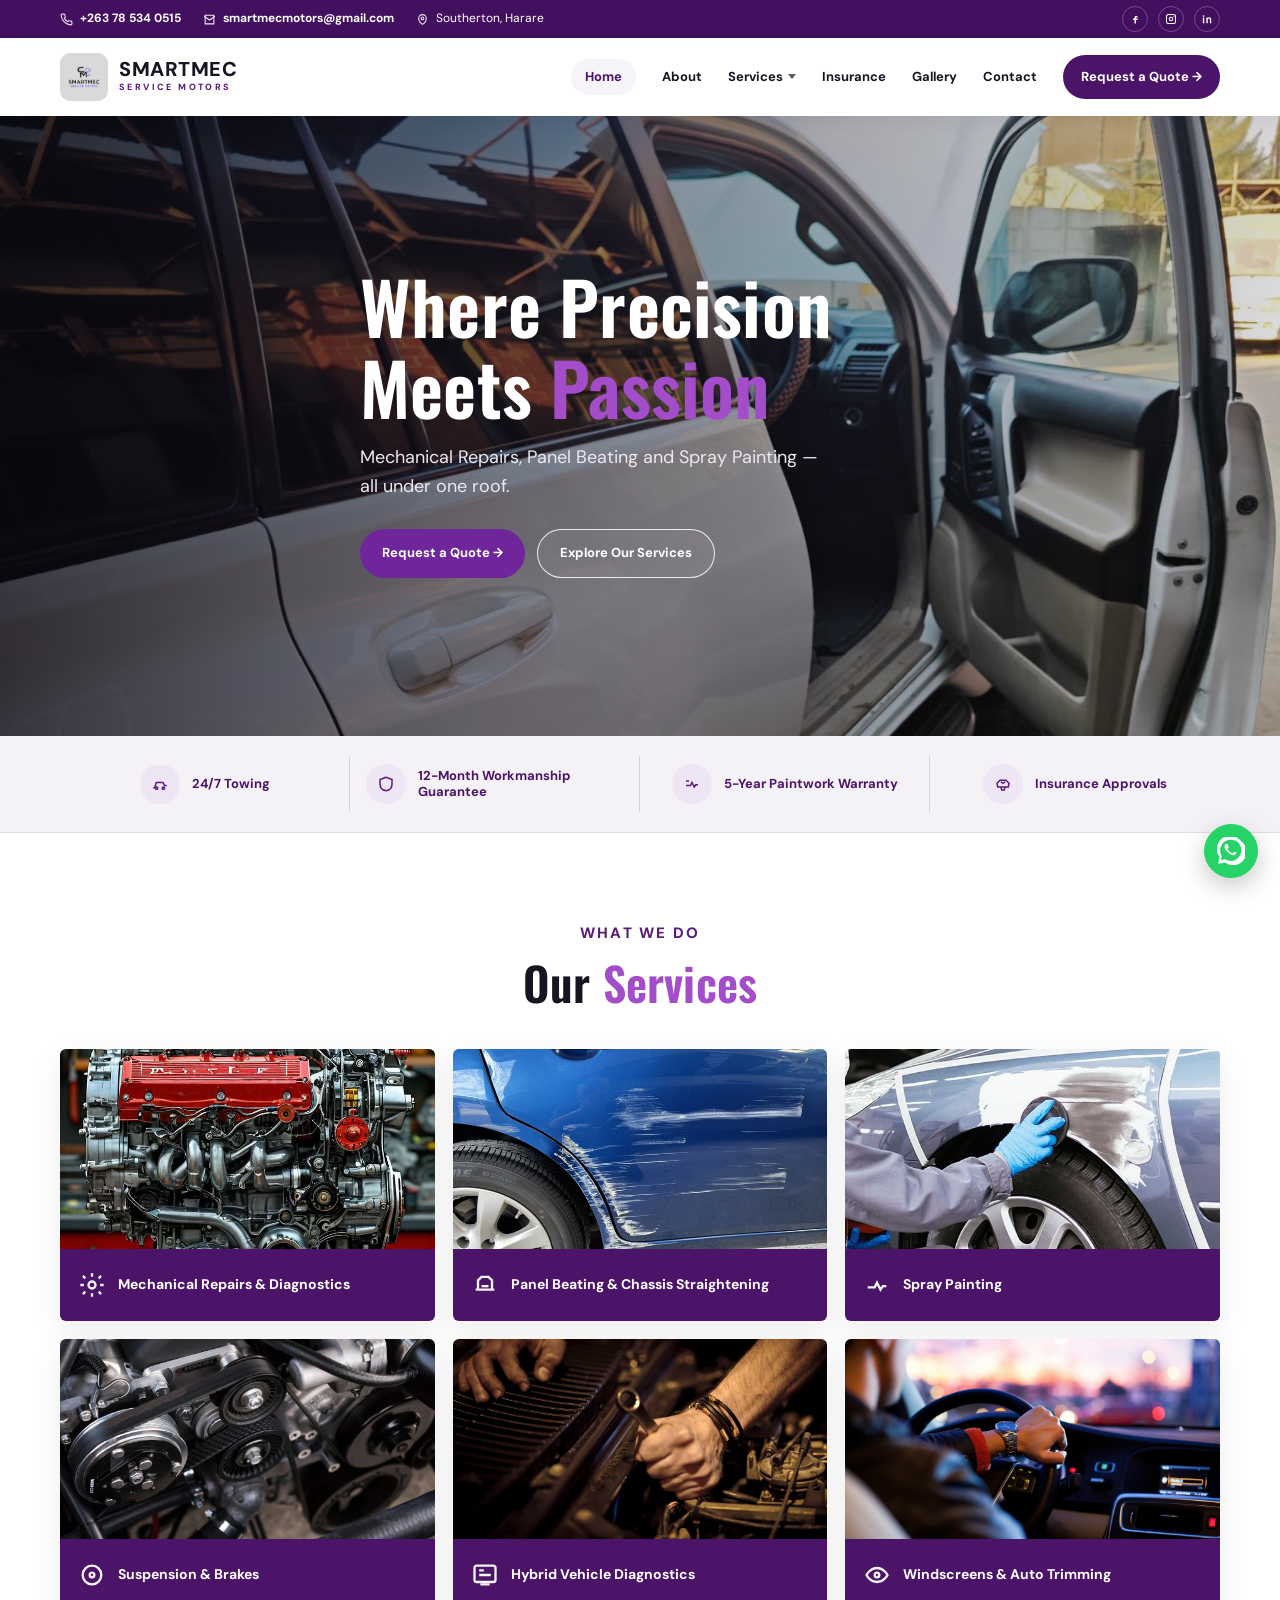
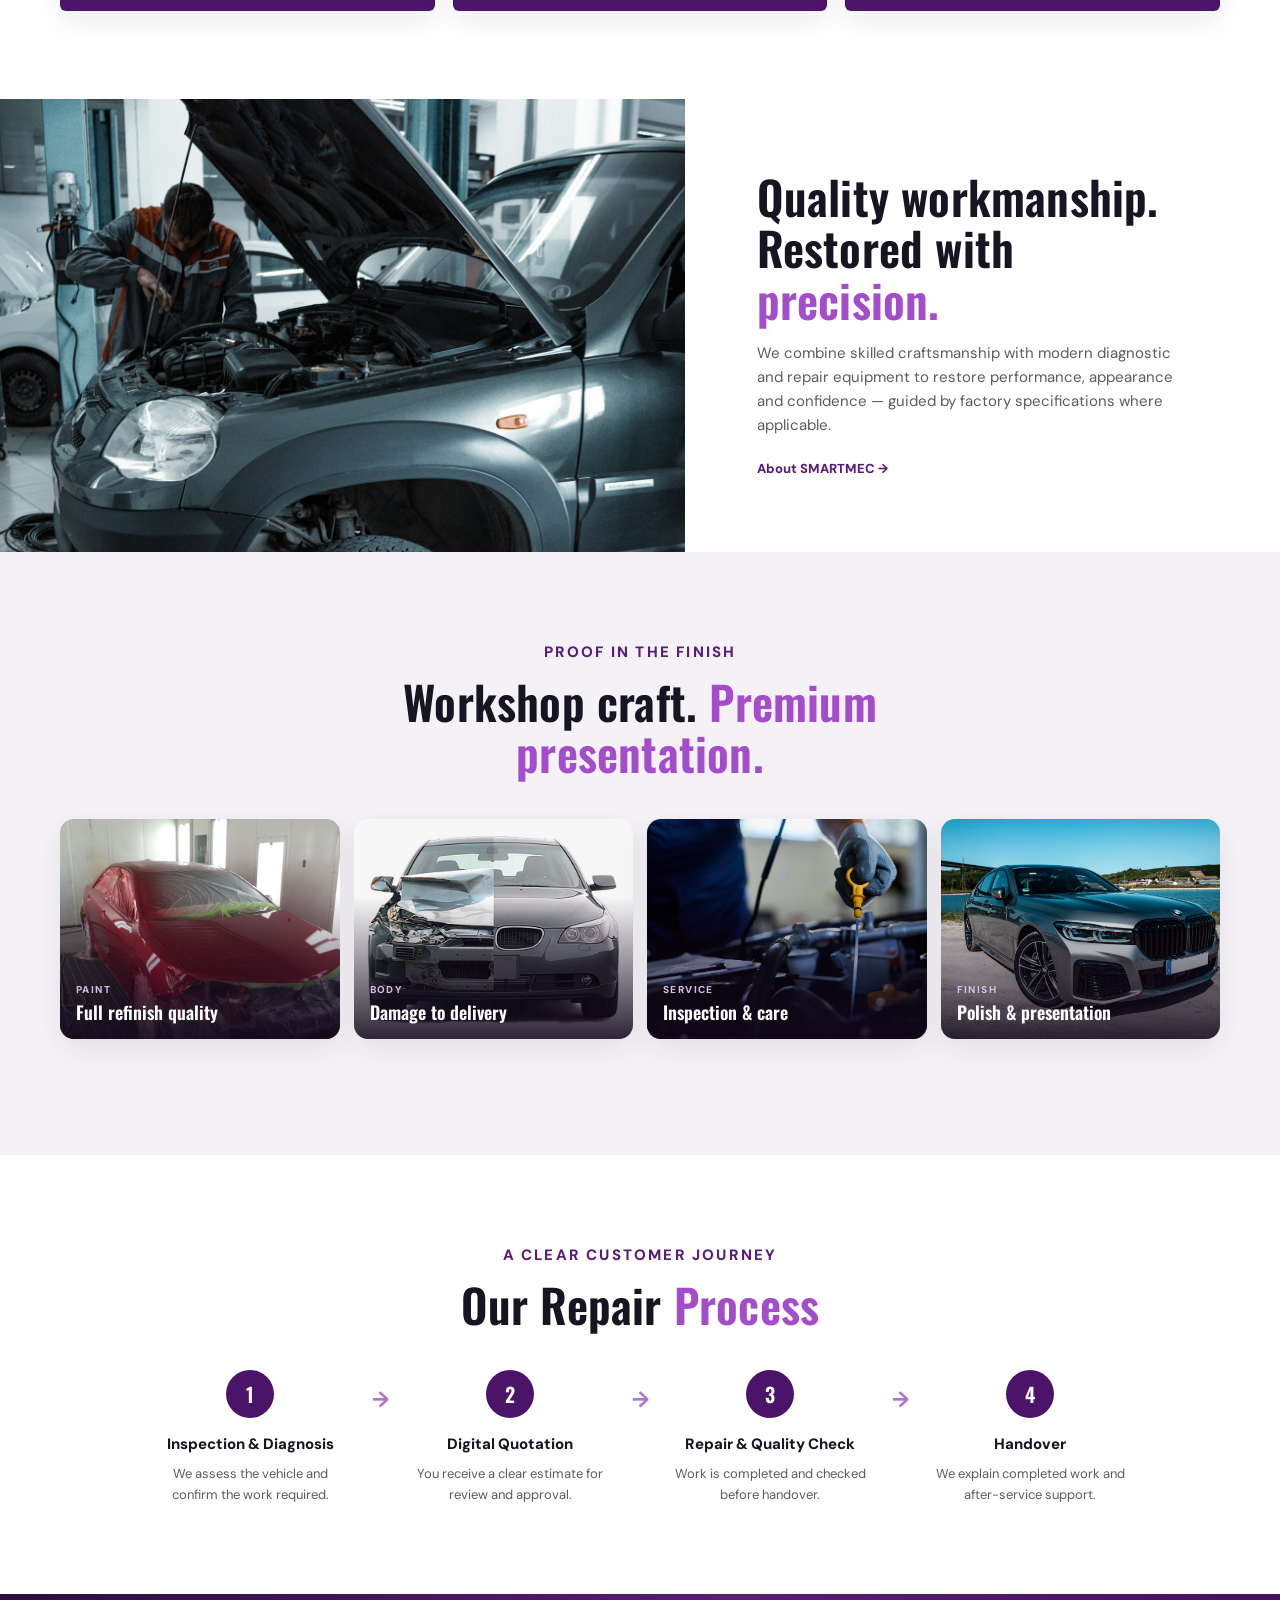
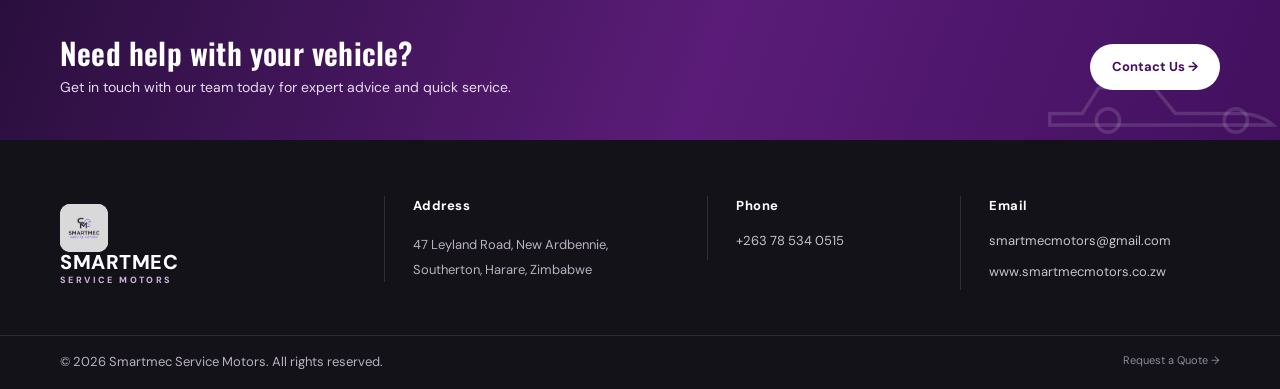
==== commit 9848cfad: "Mix elegant stock and new workshop assets across services and homepage. Co-authored-by: Cursor <curs" ====
--- a/index.html
+++ b/index.html
@@ -15,7 +15,6 @@
   <header class="header" id="site-header"></header>
 
   <main>
-    <!-- Mockup hero: full-bleed workshop image + left copy -->
     <section class="hero hero--home">
       <img class="hero-bg" src="faceliftpradoj150/1795011752771.jpg" alt="SMARTMEC workshop with vehicle in for repair">
       <div class="container hero-content">
@@ -65,42 +64,42 @@
         </div>
         <div class="service-grid">
           <a class="service-card" href="mechanical.html">
-            <div class="service-card-img" style="background-image:url('websitepictures/1795011603288.jpg')"></div>
+            <div class="service-card-img" style="background-image:url('assets/services/clean-engine.jpg')"></div>
             <div class="service-card-foot">
               <svg viewBox="0 0 24 24" fill="none" stroke="currentColor" stroke-width="2"><circle cx="12" cy="12" r="3"/><path d="M12 2v3M12 19v3M4.2 4.2l2.1 2.1M17.7 17.7l2.1 2.1M2 12h3M19 12h3M4.2 19.8l2.1-2.1M17.7 6.3l2.1-2.1"/></svg>
               <h3>Mechanical Repairs &amp; Diagnostics</h3>
             </div>
           </a>
           <a class="service-card" href="autobody.html">
-            <div class="service-card-img" style="background-image:url('faceliftpradoj150/1795011753323.jpg')"></div>
+            <div class="service-card-img" style="background-image:url('assets/services/fixing-dents.jpg')"></div>
             <div class="service-card-foot">
               <svg viewBox="0 0 24 24" fill="none" stroke="currentColor" stroke-width="2"><path d="M4 16h16M6 16V8l3-3h6l3 3v8"/><path d="M9 13h6"/></svg>
               <h3>Panel Beating &amp; Chassis Straightening</h3>
             </div>
           </a>
           <a class="service-card" href="autobody.html#spray">
-            <div class="service-card-img" style="background-image:url('websitepictures/1795011603261.jpg')"></div>
+            <div class="service-card-img" style="background-image:url('assets/services/paint-prep.jpg')"></div>
             <div class="service-card-foot">
               <svg viewBox="0 0 24 24" fill="none" stroke="currentColor" stroke-width="2"><path d="M4 14h6l2-4 3 6 2-3h3"/></svg>
               <h3>Spray Painting</h3>
             </div>
           </a>
           <a class="service-card" href="additional.html">
-            <div class="service-card-img" style="background-image:url('touchups/1779277234857.jpg')"></div>
+            <div class="service-card-img" style="background-image:url('assets/stock/brakes.jpg')"></div>
             <div class="service-card-foot">
               <svg viewBox="0 0 24 24" fill="none" stroke="currentColor" stroke-width="2"><circle cx="12" cy="12" r="8"/><circle cx="12" cy="12" r="2"/></svg>
               <h3>Suspension &amp; Brakes</h3>
             </div>
           </a>
           <a class="service-card" href="mechanical.html#hybrid">
-            <div class="service-card-img" style="background-image:url('websitepictures/1795011603159.jpg')"></div>
+            <div class="service-card-img" style="background-image:url('assets/stock/hybrid.jpg')"></div>
             <div class="service-card-foot">
               <svg viewBox="0 0 24 24" fill="none" stroke="currentColor" stroke-width="2"><rect x="3" y="4" width="18" height="14" rx="2"/><path d="M8 20h8M7 8h4M7 12h10"/></svg>
               <h3>Hybrid Vehicle Diagnostics</h3>
             </div>
           </a>
           <a class="service-card" href="additional.html#windscreens">
-            <div class="service-card-img" style="background-image:url('touchups/IMG_20260204_172207.jpg')"></div>
+            <div class="service-card-img" style="background-image:url('assets/stock/windscreen.jpg')"></div>
             <div class="service-card-foot">
               <svg viewBox="0 0 24 24" fill="none" stroke="currentColor" stroke-width="2"><path d="M3 12s3-6 9-6 9 6 9 6-3 6-9 6-9-6-9-6z"/><circle cx="12" cy="12" r="2"/></svg>
               <h3>Windscreens &amp; Auto Trimming</h3>
@@ -110,13 +109,39 @@
       </div>
     </section>
 
-    <!-- Mockup quality band: photo left, copy right -->
     <section class="quality-band">
-      <div class="quality-band-media" style="background-image:url('websitepictures/1795011603288.jpg')" role="img" aria-label="SMARTMEC workshop mechanical work"></div>
+      <div class="quality-band-media" style="background-image:url('assets/stock/mechanic.jpg')" role="img" aria-label="Professional technician at work"></div>
       <div class="quality-band-copy">
         <h2>Quality workmanship.<br>Restored with <em>precision.</em></h2>
         <p>We combine skilled craftsmanship with modern diagnostic and repair equipment to restore performance, appearance and confidence — guided by factory specifications where applicable.</p>
         <a class="text-link" href="about.html">About SMARTMEC →</a>
+      </div>
+    </section>
+
+    <section class="section section--soft">
+      <div class="container">
+        <div class="section-head">
+          <p class="eyebrow purple">Proof in the finish</p>
+          <h2>Workshop craft. <em>Premium presentation.</em></h2>
+        </div>
+        <div class="gallery-spotlight">
+          <a class="spotlight-card" href="autobody.html">
+            <img src="assets/services/honda-full-paint.jpg" alt="Honda paint finish" loading="lazy">
+            <div class="spotlight-meta"><span>Paint</span><strong>Full refinish quality</strong></div>
+          </a>
+          <a class="spotlight-card" href="insurance.html">
+            <img src="assets/services/before-after-bmw.jpg" alt="Before and after collision repair" loading="lazy">
+            <div class="spotlight-meta"><span>Body</span><strong>Damage to delivery</strong></div>
+          </a>
+          <a class="spotlight-card" href="mechanical.html">
+            <img src="assets/services/oil-service.jpg" alt="Oil service inspection" loading="lazy">
+            <div class="spotlight-meta"><span>Service</span><strong>Inspection &amp; care</strong></div>
+          </a>
+          <a class="spotlight-card" href="additional.html">
+            <img src="assets/stock/polish.jpg" alt="Polishing and appearance" loading="lazy">
+            <div class="spotlight-meta"><span>Finish</span><strong>Polish &amp; presentation</strong></div>
+          </a>
+        </div>
       </div>
     </section>
 
--- a/css/styles.css
+++ b/css/styles.css
@@ -559,6 +559,43 @@
 .service-detail--photo .tag { color: #d9b6ef; }
 .service-detail--photo h3 { color: #fff; margin-bottom: 6px; }
 .service-detail--photo p { color: #ddd2e6; margin: 0; }
+
+.service-detail--media {
+  position: relative;
+  overflow: hidden;
+  min-height: 260px;
+  border: 0;
+  padding: 0;
+  color: #fff;
+  background: #1a0a24;
+}
+.service-detail--media img {
+  position: absolute;
+  inset: 0;
+  width: 100%;
+  height: 100%;
+  object-fit: cover;
+  transition: transform 0.45s ease;
+}
+.service-detail--media:hover img { transform: scale(1.05); }
+.service-detail--media::after {
+  content: "";
+  position: absolute;
+  inset: 0;
+  background: linear-gradient(180deg, transparent 25%, rgba(12, 6, 20, 0.9));
+}
+.service-detail-overlay {
+  position: relative;
+  z-index: 1;
+  min-height: 260px;
+  display: flex;
+  flex-direction: column;
+  justify-content: flex-end;
+  padding: 22px;
+}
+.service-detail-overlay .tag { color: #d9b6ef; margin-bottom: 6px; }
+.service-detail-overlay h3 { color: #fff; margin: 0 0 8px; }
+.service-detail-overlay p { color: #ddd2e6; margin: 0; font-size: 14px; }
 
 /* Process with photos */
 .process-step--visual {
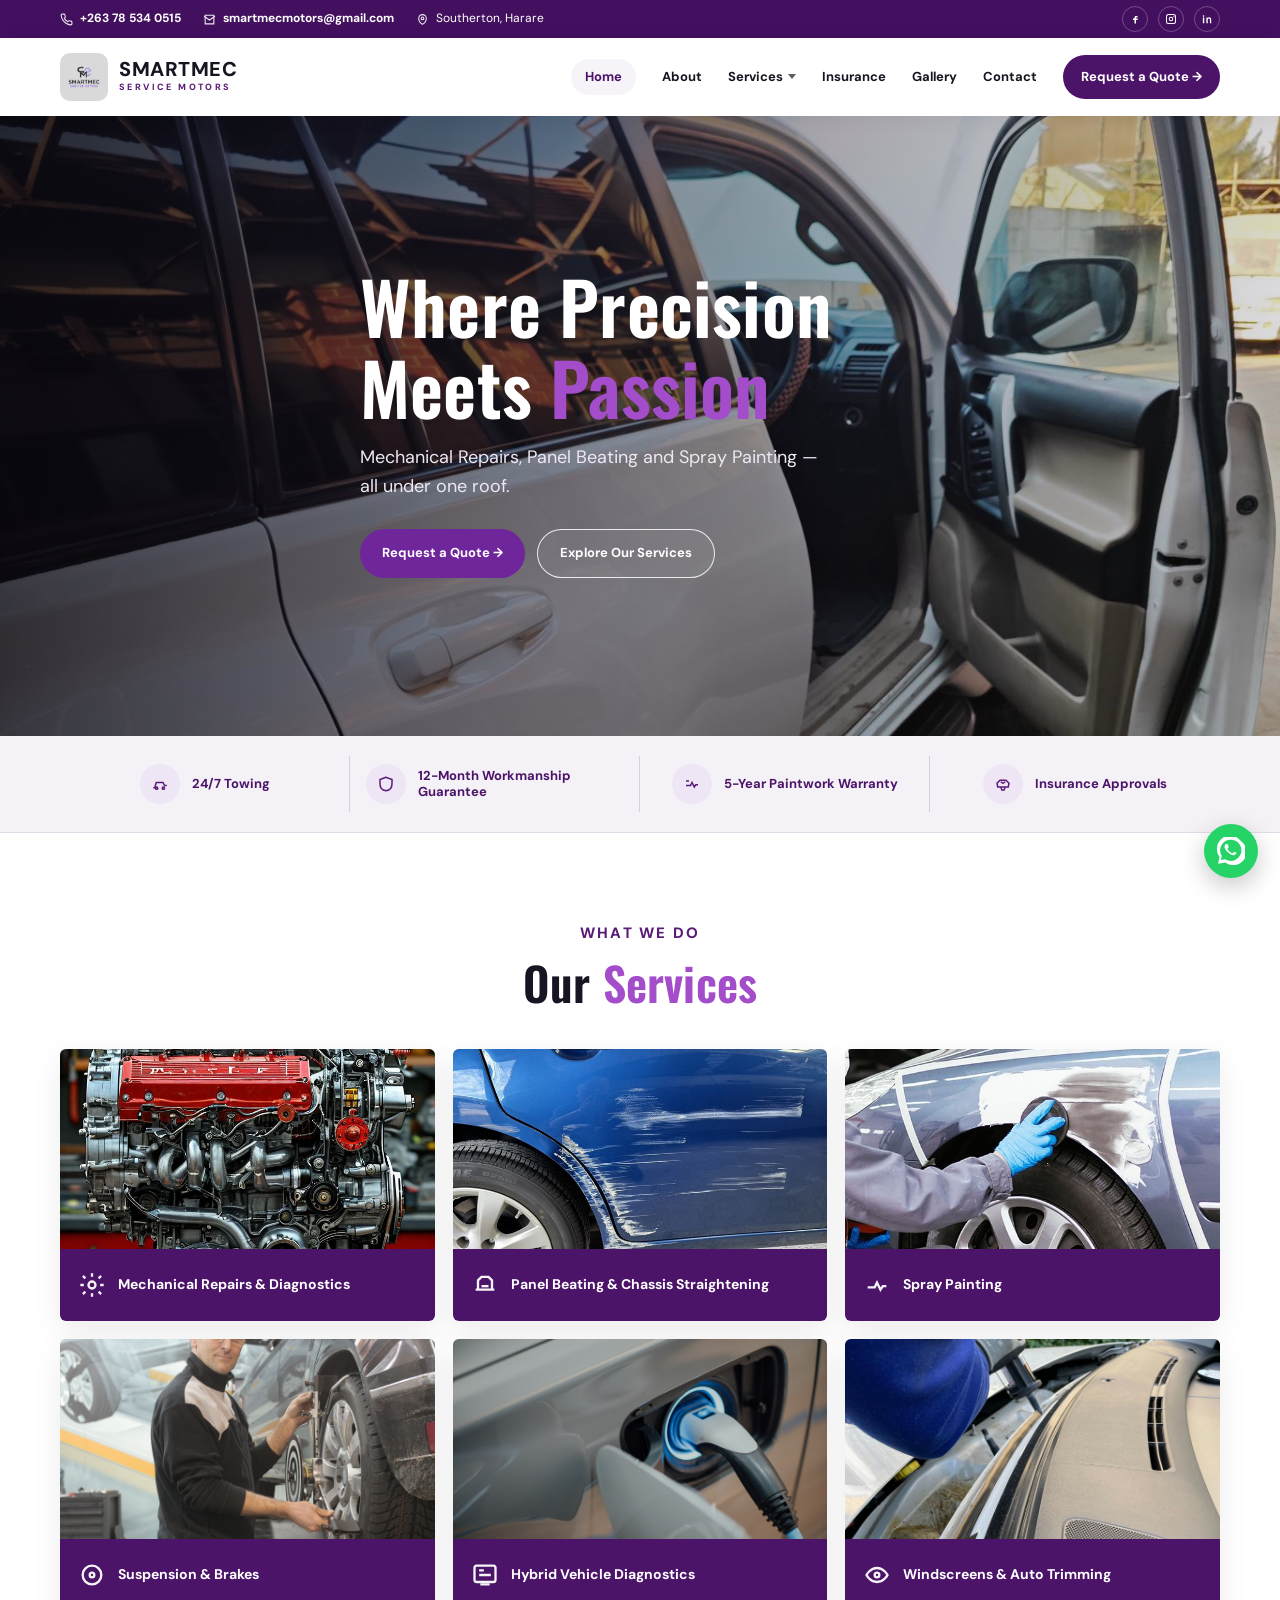
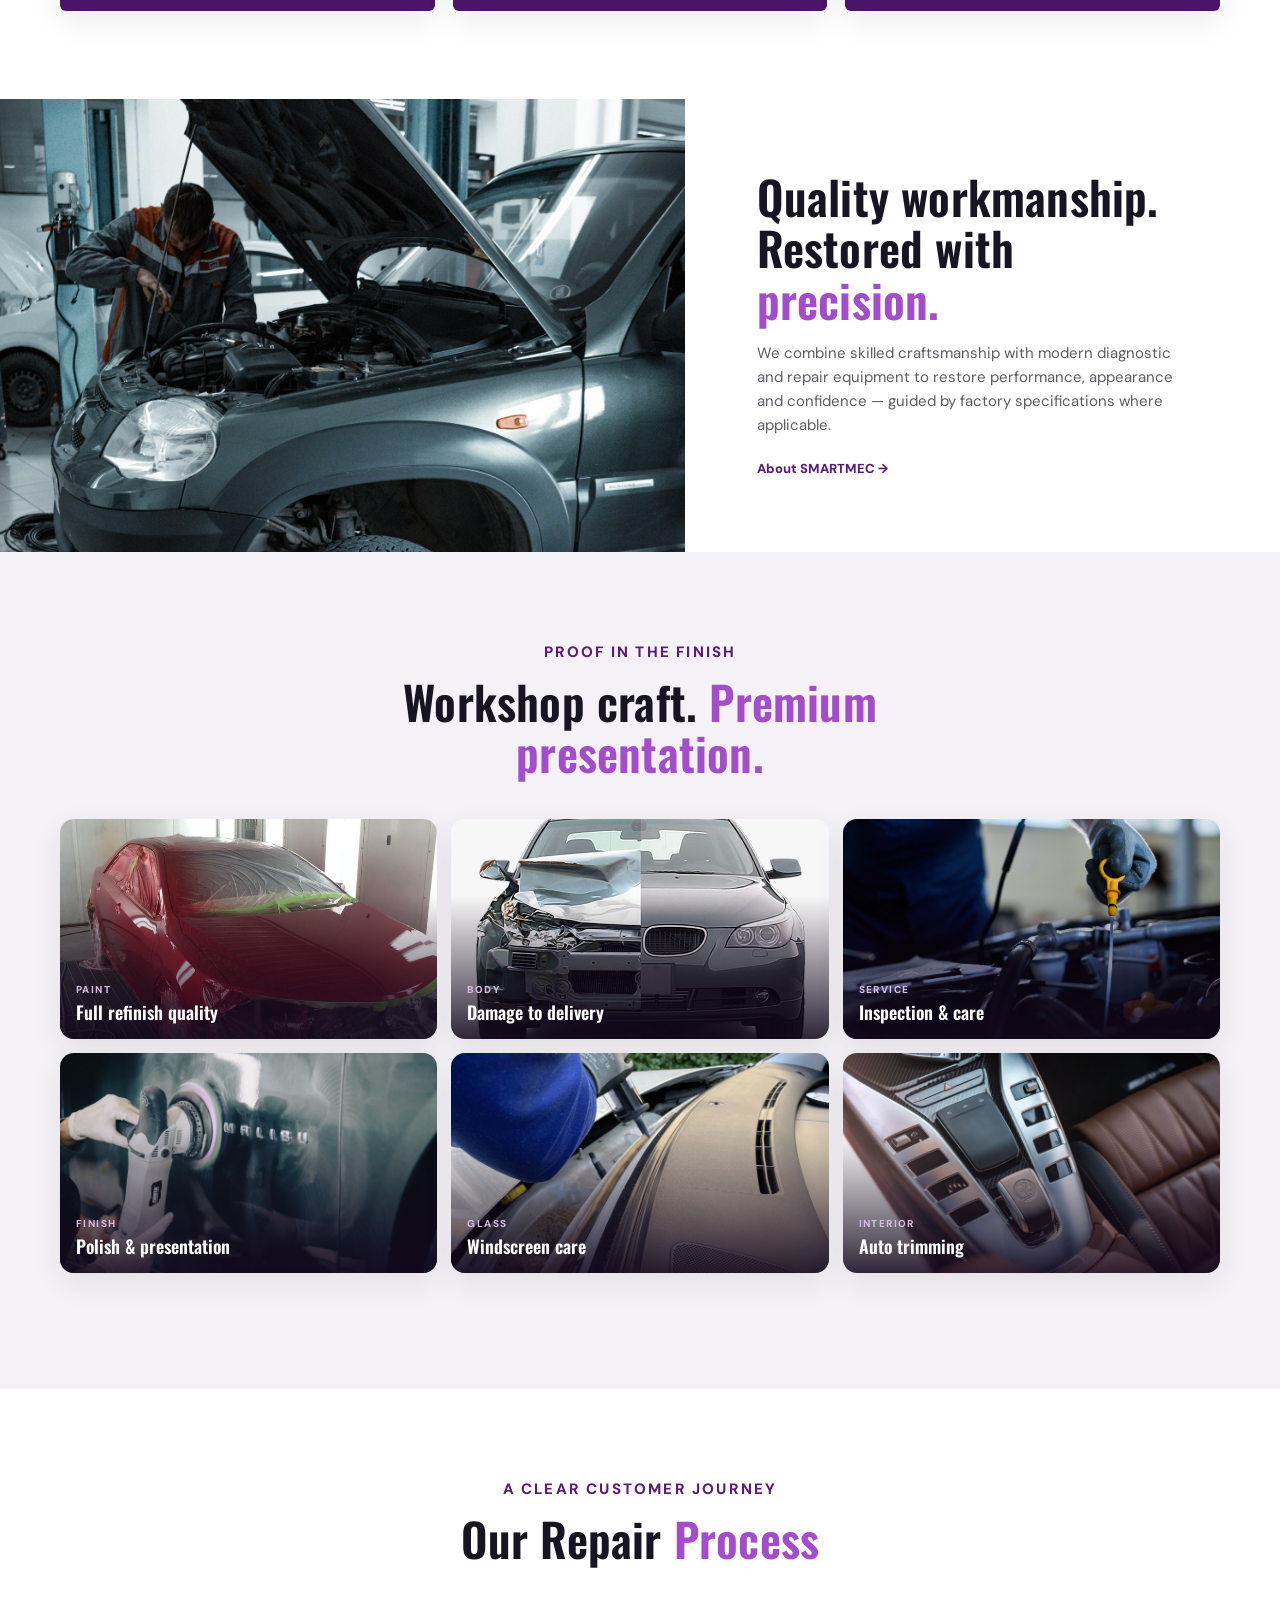
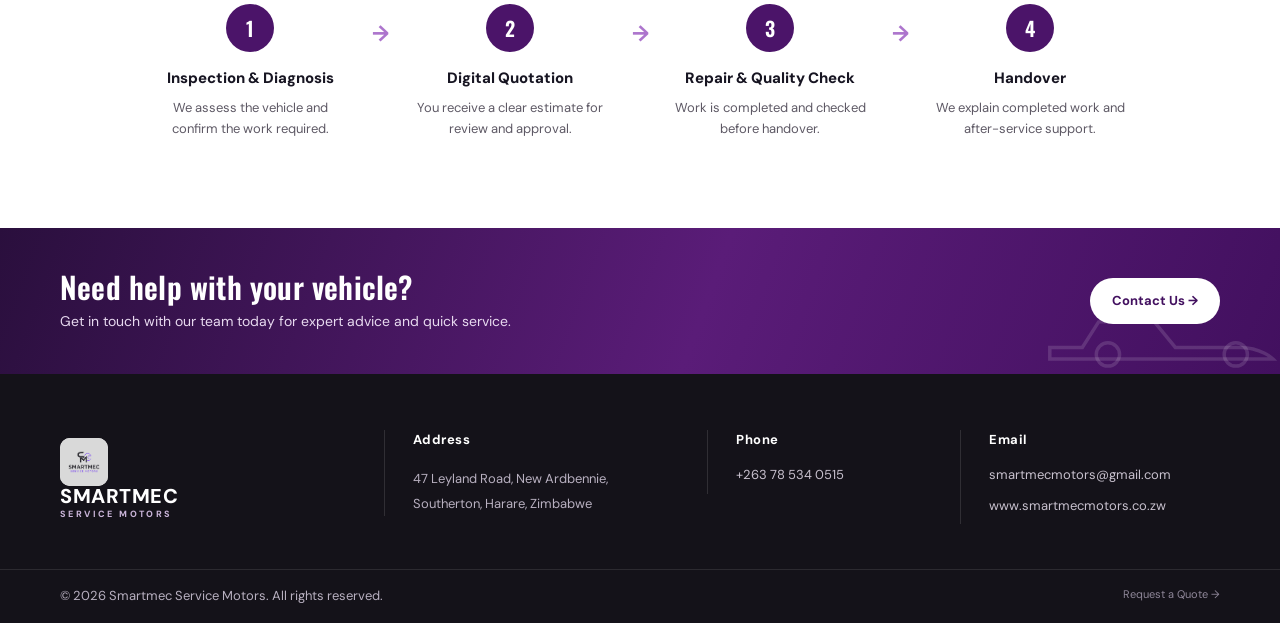
==== commit 49f6ab2b: "Align stock imagery to each service context and mix with workshop photos. Replace mismatched stock w" ====
--- a/index.html
+++ b/index.html
@@ -141,6 +141,14 @@
             <img src="assets/stock/polish.jpg" alt="Polishing and appearance" loading="lazy">
             <div class="spotlight-meta"><span>Finish</span><strong>Polish &amp; presentation</strong></div>
           </a>
+          <a class="spotlight-card" href="additional.html#windscreens">
+            <img src="assets/stock/windscreen.jpg" alt="Windscreen fitting" loading="lazy">
+            <div class="spotlight-meta"><span>Glass</span><strong>Windscreen care</strong></div>
+          </a>
+          <a class="spotlight-card" href="additional.html">
+            <img src="assets/stock/interior.jpg" alt="Auto trimming and interior" loading="lazy">
+            <div class="spotlight-meta"><span>Interior</span><strong>Auto trimming</strong></div>
+          </a>
         </div>
       </div>
     </section>
--- a/css/styles.css
+++ b/css/styles.css
@@ -512,6 +512,7 @@
 .story-band-media {
   display: grid;
   grid-template-columns: 1fr 1fr;
+  grid-template-rows: 1fr 1fr;
   gap: 8px;
   padding: 8px;
   background: #0f0818;
@@ -519,7 +520,7 @@
 .story-band-media img {
   width: 100%;
   height: 100%;
-  min-height: 230px;
+  min-height: 160px;
   object-fit: cover;
   border-radius: 8px;
 }
@@ -981,7 +982,7 @@
 .gallery-intro { padding-bottom: 40px; }
 .gallery-spotlight {
   display: grid;
-  grid-template-columns: repeat(4, 1fr);
+  grid-template-columns: repeat(3, 1fr);
   gap: 14px;
   margin-bottom: 28px;
 }
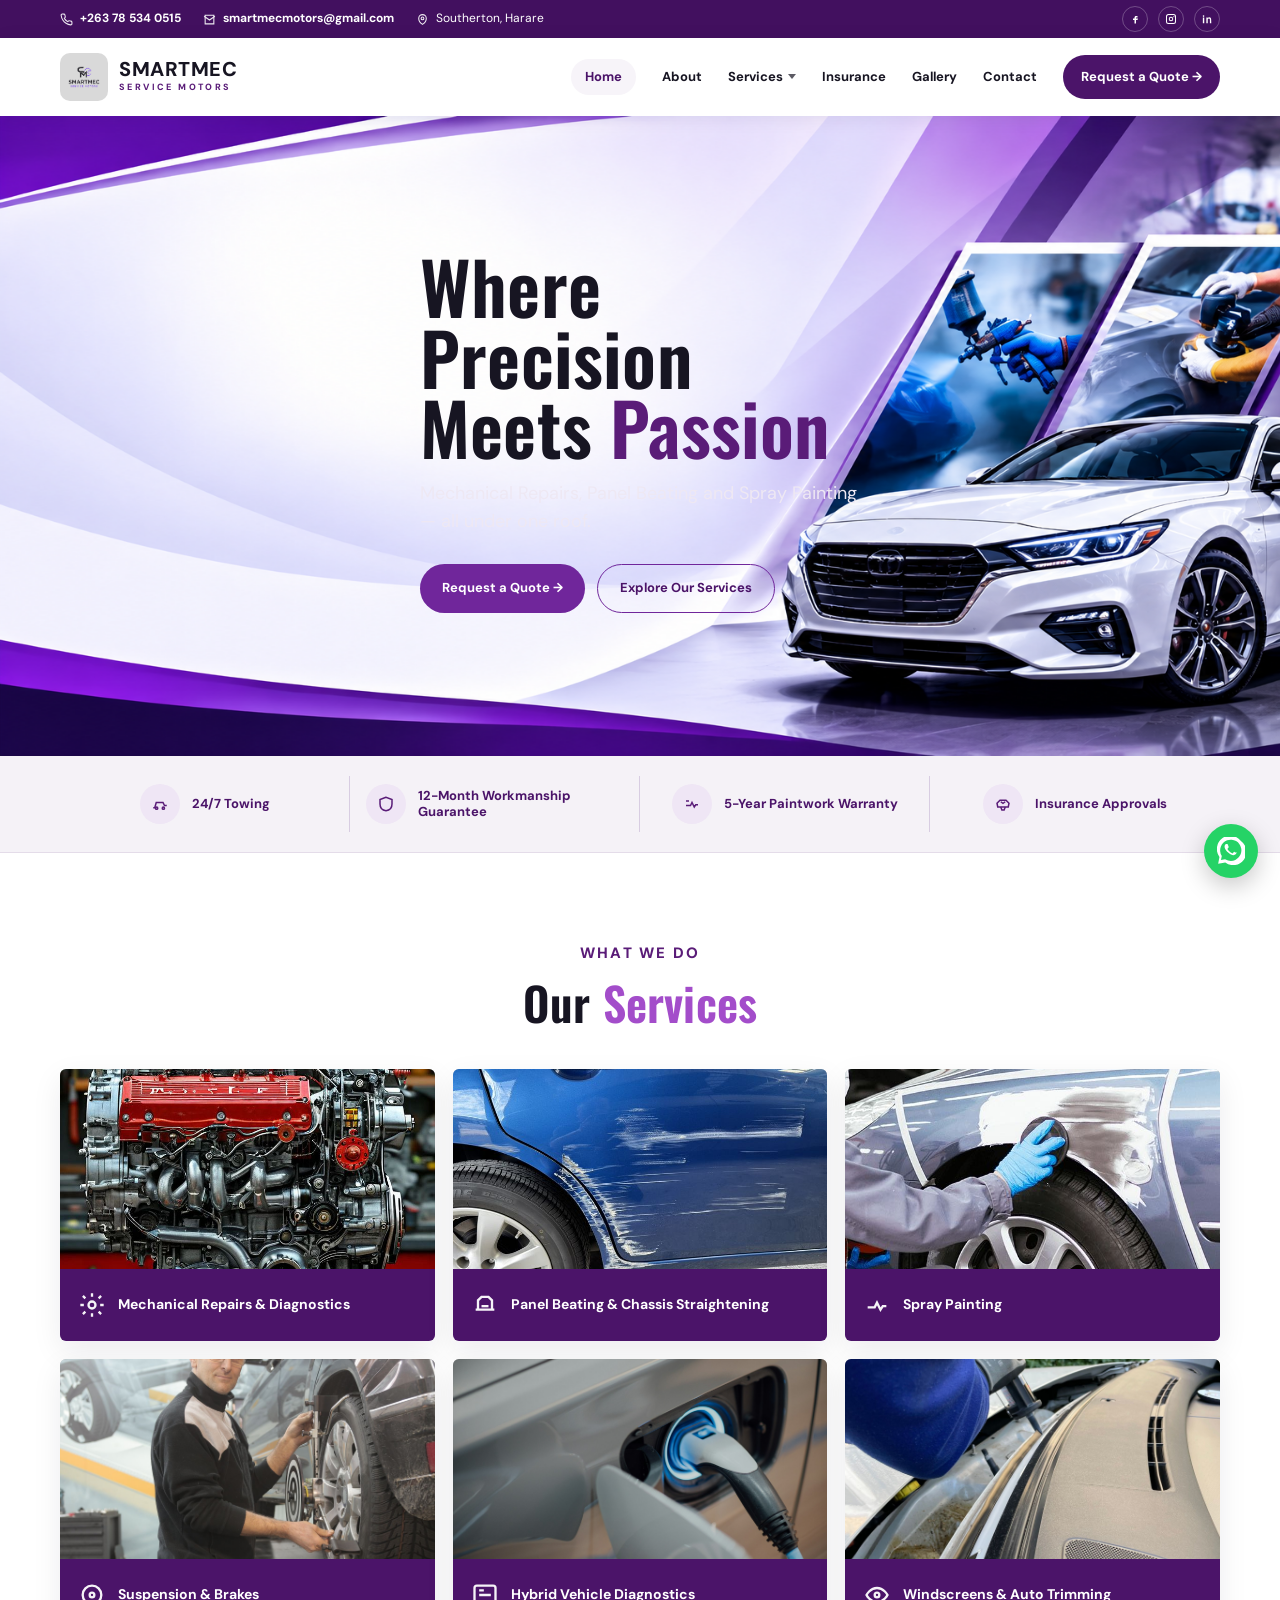
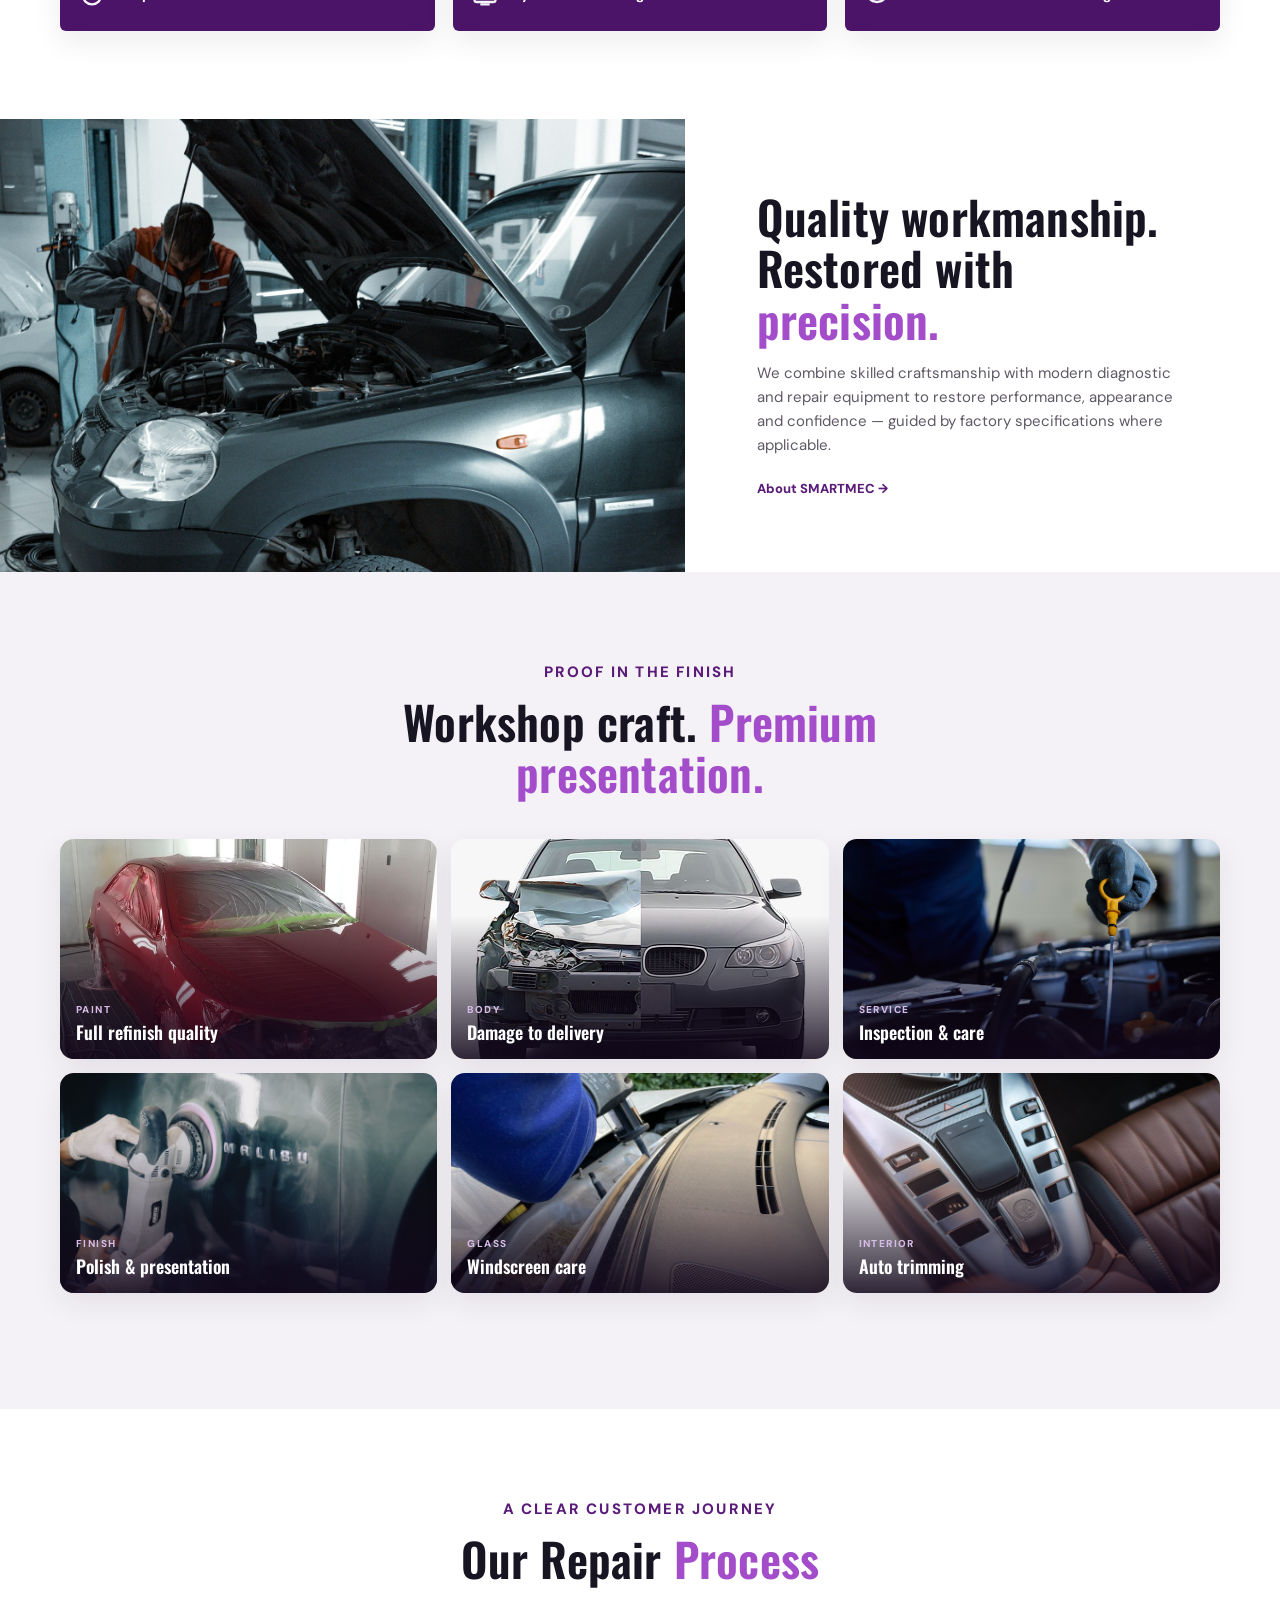
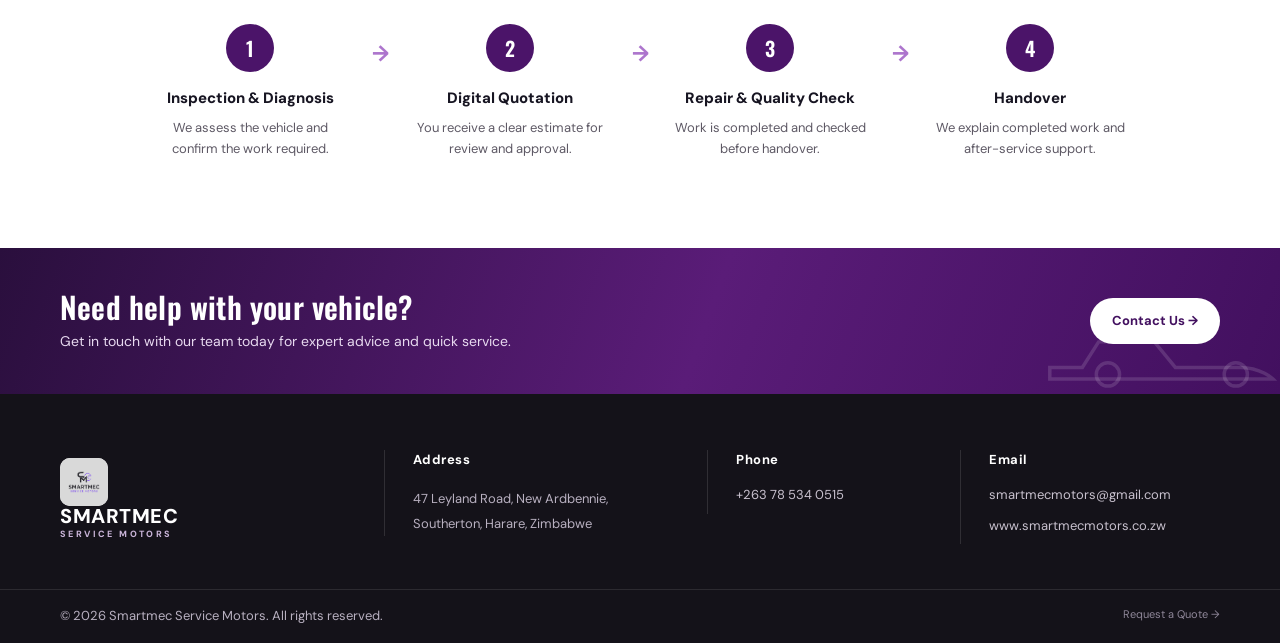
==== commit a71e4ba6: "Use designed banner as homepage hero with text in the left safe zone. Co-authored-by: Cursor <cursor" ====
--- a/index.html
+++ b/index.html
@@ -15,14 +15,14 @@
   <header class="header" id="site-header"></header>
 
   <main>
-    <section class="hero hero--home">
-      <img class="hero-bg" src="faceliftpradoj150/1795011752771.jpg" alt="SMARTMEC workshop with vehicle in for repair">
+    <section class="hero hero--home hero--banner">
+      <img class="hero-bg" src="assets/banners/home-hero.png" alt="SMARTMEC Service Motors — mechanical, body and paint services">
       <div class="container hero-content">
         <h1>Where Precision Meets <em>Passion</em></h1>
         <p class="hero-copy">Mechanical Repairs, Panel Beating and Spray Painting — all under one roof.</p>
         <div class="hero-actions">
           <a class="btn btn-primary" href="quote.html">Request a Quote →</a>
-          <a class="btn btn-outline" href="#services">Explore Our Services</a>
+          <a class="btn btn-outline-dark" href="#services">Explore Our Services</a>
         </div>
       </div>
     </section>
--- a/css/styles.css
+++ b/css/styles.css
@@ -308,6 +308,34 @@
 .hero--home::after {
   background: linear-gradient(100deg, rgba(8,6,14,0.78) 0%, rgba(18,10,28,0.45) 46%, rgba(20,12,28,0.12) 100%);
 }
+
+/* Designed banner with left text safe-zone */
+.hero--banner {
+  min-height: clamp(420px, 58vw, 640px);
+  color: var(--ink);
+  background: #f4f0f8;
+}
+.hero--banner::after { display: none; }
+.hero--banner .hero-bg {
+  object-fit: cover;
+  object-position: left center;
+}
+.hero--banner .hero-content {
+  max-width: min(440px, 42%);
+  padding: clamp(48px, 7vw, 88px) 0;
+}
+.hero--banner h1 {
+  color: var(--ink);
+  line-height: 0.98;
+  margin: 0 0 16px;
+}
+.hero--banner h1 em {
+  color: var(--purple-600);
+}
+.hero--banner .hero-copy {
+  color: var(--ink-soft);
+  max-width: 360px;
+}
 .hero--page {
   min-height: 380px;
 }
@@ -528,6 +556,17 @@
   grid-row: span 2;
   min-height: 100%;
 }
+.story-band-media--pair {
+  grid-template-columns: 1fr 1fr;
+  grid-template-rows: 1fr;
+}
+.story-band-media--pair img:first-child {
+  grid-row: auto;
+  min-height: 420px;
+}
+.story-band-media--pair img {
+  min-height: 420px;
+}
 .story-band-copy {
   padding: clamp(36px, 5vw, 64px);
   display: flex;
@@ -536,6 +575,54 @@
   background: linear-gradient(160deg, #1a0a24, #3a1458);
 }
 .story-band-copy p { color: #d5c6e0; }
+
+.process-visuals {
+  display: grid;
+  grid-template-columns: repeat(3, 1fr);
+  gap: 16px;
+}
+.process-visual {
+  margin: 0;
+  position: relative;
+  border-radius: 16px;
+  overflow: hidden;
+  min-height: 320px;
+  background: #12081a;
+}
+.process-visual img {
+  width: 100%;
+  height: 100%;
+  min-height: 320px;
+  object-fit: cover;
+  display: block;
+  transition: transform 0.45s ease;
+}
+.process-visual:hover img { transform: scale(1.04); }
+.process-visual figcaption {
+  position: absolute;
+  left: 0;
+  right: 0;
+  bottom: 0;
+  padding: 22px 20px;
+  background: linear-gradient(180deg, transparent, rgba(12, 6, 20, 0.92));
+  color: #fff;
+}
+.process-visual figcaption span {
+  display: block;
+  font-size: 11px;
+  font-weight: 700;
+  letter-spacing: 1.4px;
+  text-transform: uppercase;
+  color: #d9b6ef;
+  margin-bottom: 6px;
+}
+.process-visual figcaption strong {
+  display: block;
+  font-family: var(--font-display);
+  font-size: 22px;
+  font-weight: 600;
+  letter-spacing: 0.02em;
+}
 
 /* Image-backed service details */
 .service-detail--photo {
@@ -928,6 +1015,10 @@
   display: grid;
   grid-template-columns: repeat(2, 1fr);
   gap: 18px;
+}
+.service-detail-grid--tall .service-detail--media,
+.service-detail-grid--tall .service-detail-overlay {
+  min-height: 300px;
 }
 .service-detail {
   background: #fff;
@@ -1881,6 +1972,9 @@
   .photo-ribbon { grid-template-columns: repeat(3, 1fr); margin-top: -24px; }
   .photo-ribbon img:nth-child(n+4) { display: none; }
   .story-band { grid-template-columns: 1fr; }
+  .process-visuals { grid-template-columns: 1fr; }
+  .story-band-media--pair img,
+  .story-band-media--pair img:first-child { min-height: 220px; }
   .quality-band { grid-template-columns: 1fr; }
   .process-flow { flex-wrap: wrap; justify-content: center; gap: 18px; }
   .process-flow-arrow { display: none; }
@@ -1924,6 +2018,20 @@
   .hero { min-height: 520px; }
   .hero-content { padding: 56px 0 64px; }
   .hero-content p.hero-copy { font-size: 15px; }
+  .hero--banner {
+    min-height: 520px;
+    align-items: flex-end;
+  }
+  .hero--banner::after {
+    display: block;
+    background: linear-gradient(180deg, rgba(247,244,249,0.15) 0%, rgba(247,244,249,0.92) 58%, #f7f4f9 100%);
+  }
+  .hero--banner .hero-bg { object-position: 72% center; }
+  .hero--banner .hero-content {
+    max-width: 100%;
+    padding: 36px 0 44px;
+  }
+  .hero--banner h1 { font-size: clamp(34px, 10vw, 46px); }
   .trust-grid { grid-template-columns: 1fr 1fr; row-gap: 12px; }
   .trust-item { border-right: 0; justify-content: flex-start; padding: 10px 4px; font-size: 12px; }
   .section { padding: 64px 0; }
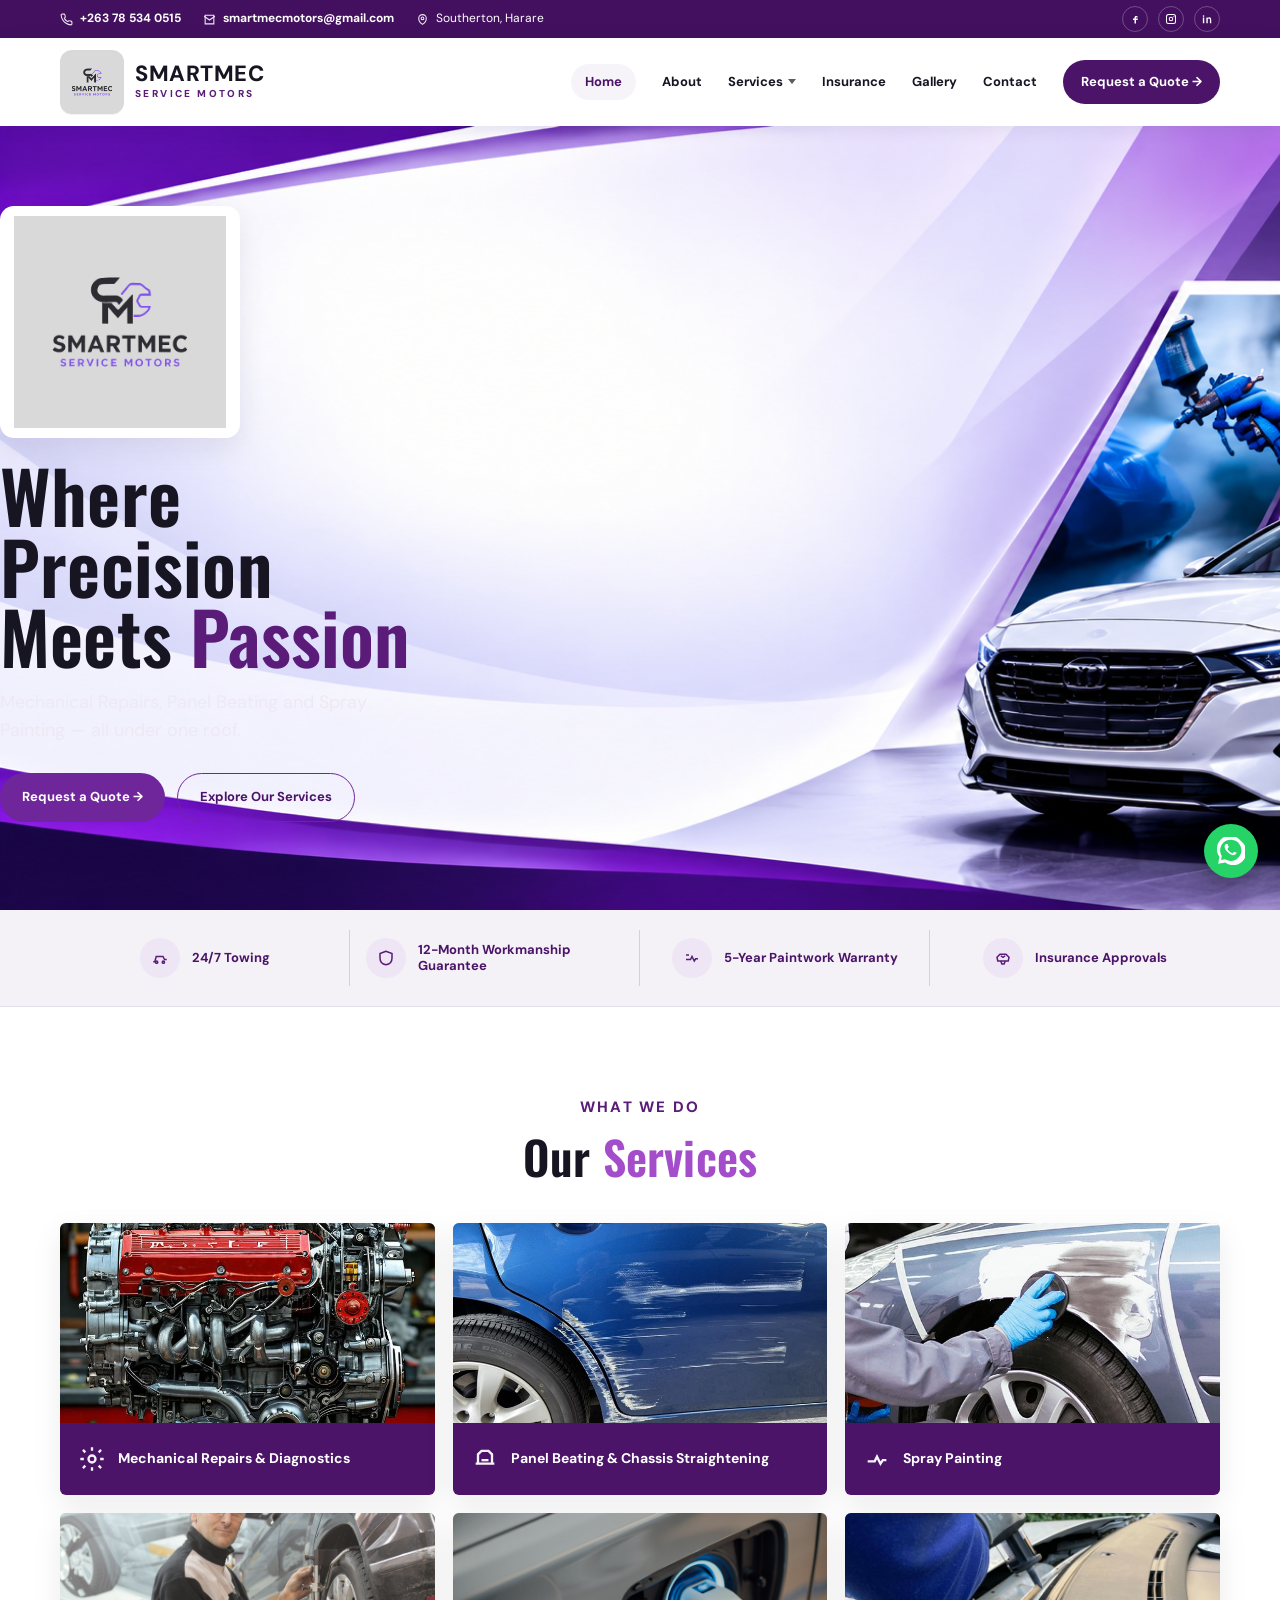
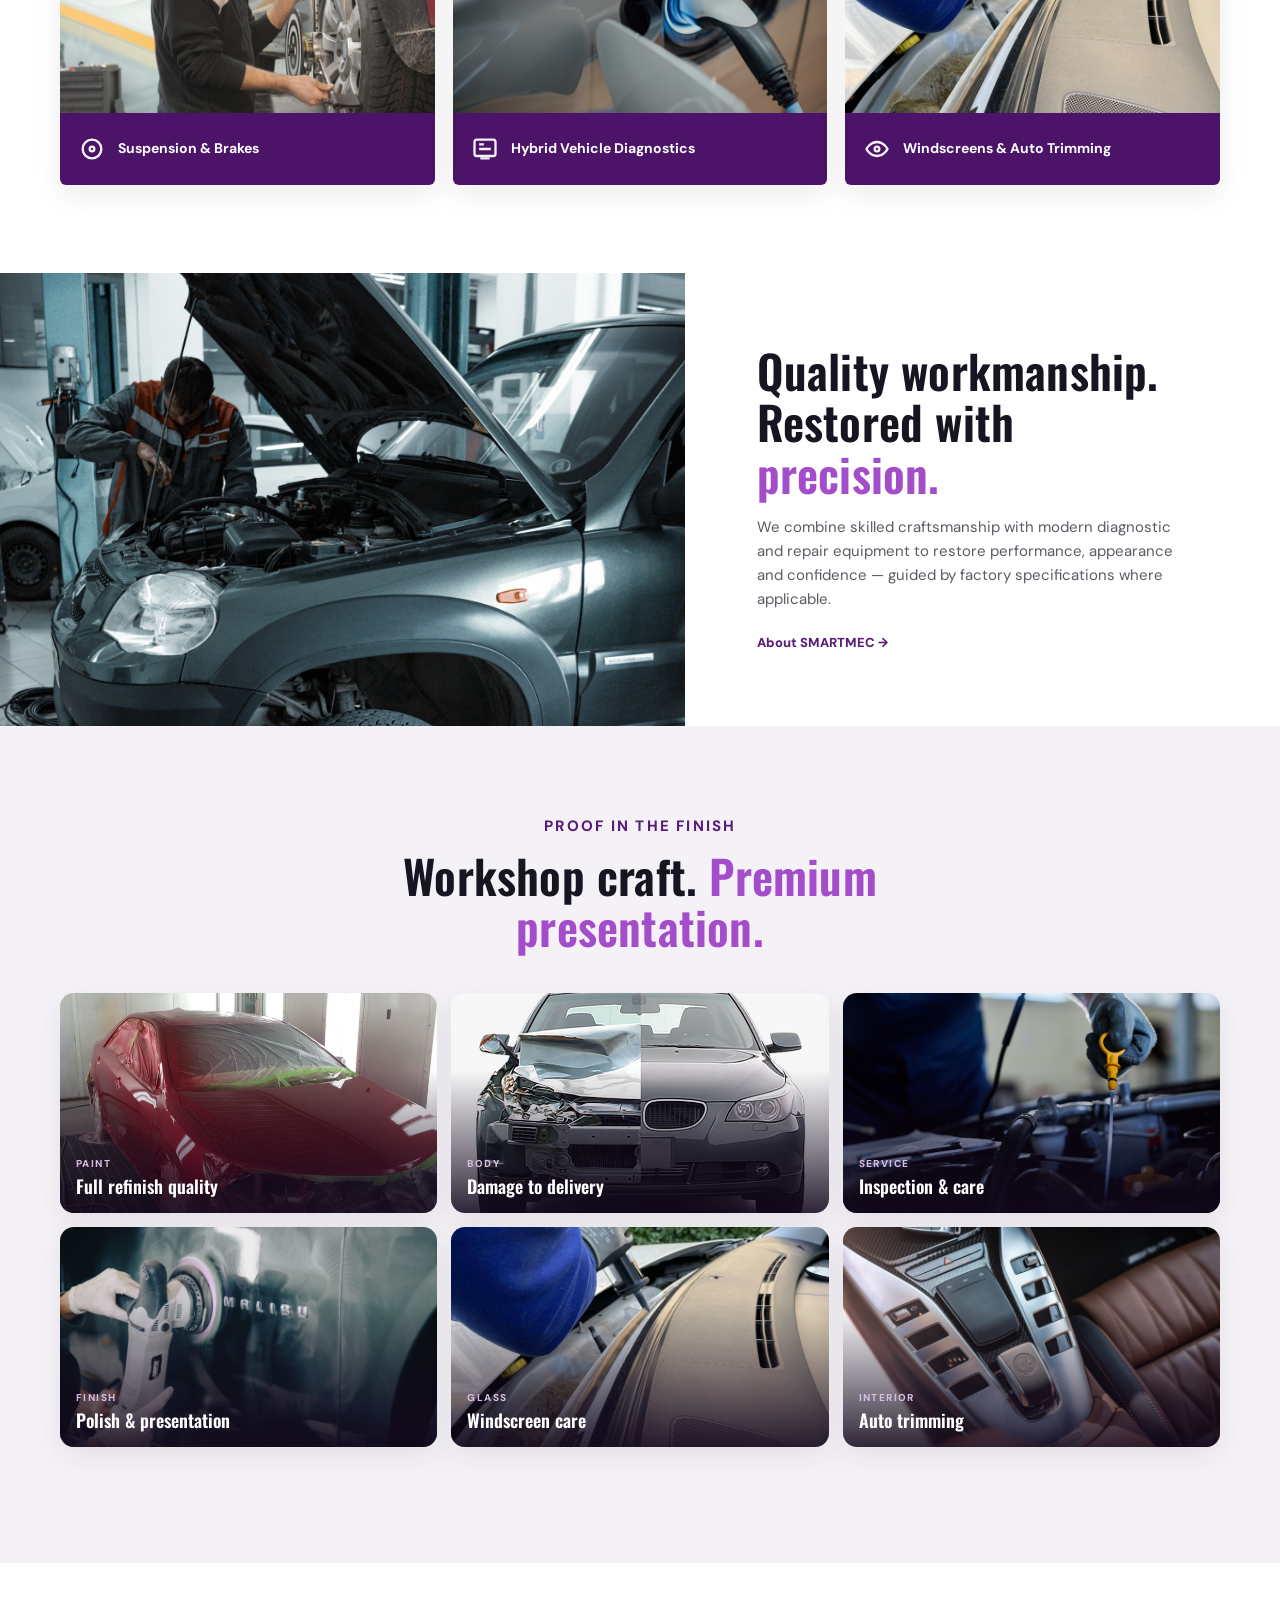
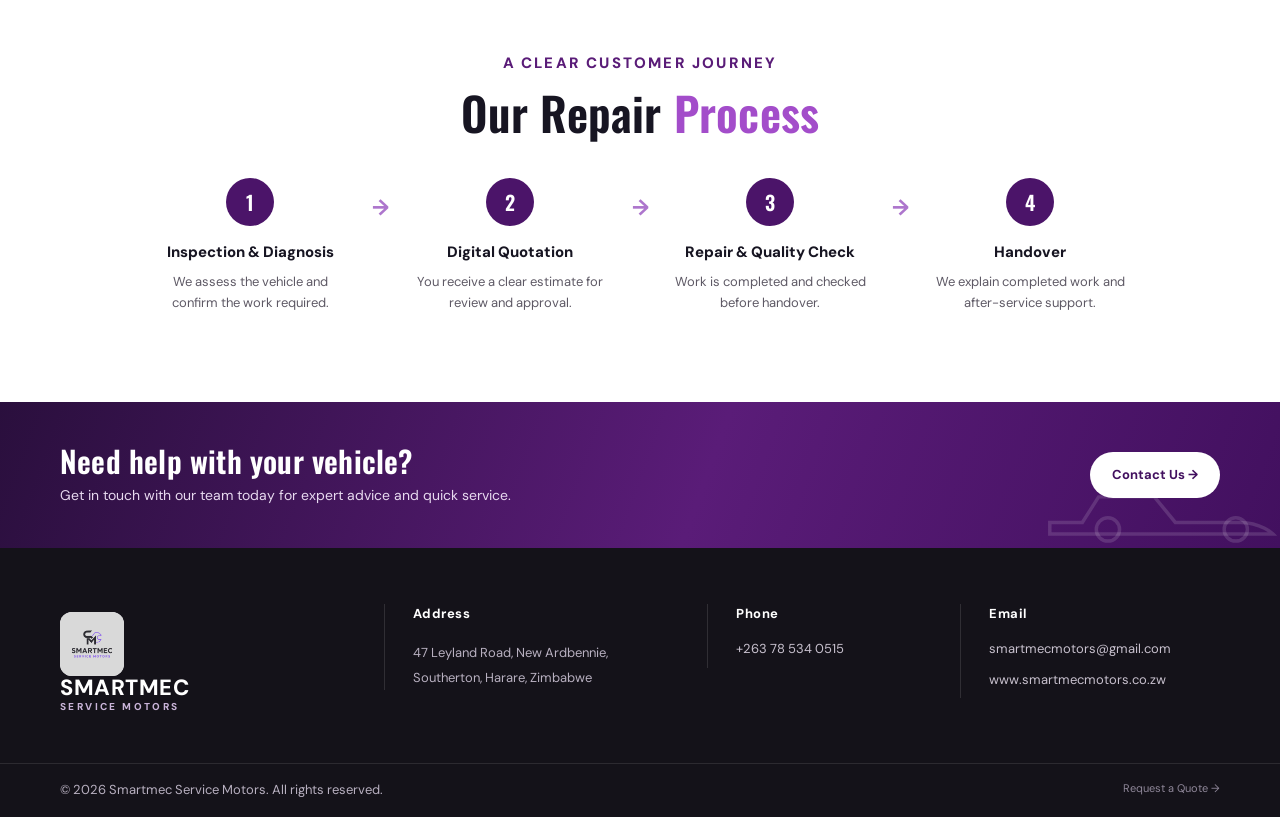
==== commit 91b9e336: "Pin hero copy left and enlarge SMARTMEC logo for clearer branding. Co-authored-by: Cursor <cursorage" ====
--- a/index.html
+++ b/index.html
@@ -18,6 +18,7 @@
     <section class="hero hero--home hero--banner">
       <img class="hero-bg" src="assets/banners/home-hero.png" alt="SMARTMEC Service Motors — mechanical, body and paint services">
       <div class="container hero-content">
+        <img class="hero-logo" src="logo/20251101_211010_0000.png" alt="SMARTMEC Service Motors">
         <h1>Where Precision Meets <em>Passion</em></h1>
         <p class="hero-copy">Mechanical Repairs, Panel Beating and Spray Painting — all under one roof.</p>
         <div class="hero-actions">
--- a/css/styles.css
+++ b/css/styles.css
@@ -20,7 +20,7 @@
   --success: #1f9d5a;
   --radius: 6px;
   --shadow: 0 10px 30px rgba(26, 10, 36, 0.08);
-  --header-h: 78px;
+  --header-h: 88px;
   --font-display: "Oswald", "Arial Narrow", sans-serif;
   --font-body: "DM Sans", "Segoe UI", sans-serif;
 }
@@ -111,15 +111,17 @@
   line-height: 1;
 }
 .brand-logo {
-  width: 48px;
-  height: 48px;
+  width: 64px;
+  height: 64px;
   object-fit: contain;
-  border-radius: 10px;
+  border-radius: 12px;
   background: #fff;
+  box-shadow: 0 1px 0 rgba(26, 10, 36, 0.06);
+  image-rendering: -webkit-optimize-contrast;
 }
 .brand-text b {
   display: block;
-  font-size: 20px;
+  font-size: 22px;
   letter-spacing: 0.5px;
   line-height: 1.05;
   font-weight: 800;
@@ -127,7 +129,7 @@
 .brand-text small {
   display: block;
   color: var(--purple-600);
-  font-size: 9px;
+  font-size: 10px;
   font-weight: 800;
   letter-spacing: 2.4px;
 }
@@ -311,9 +313,11 @@
 
 /* Designed banner with left text safe-zone */
 .hero--banner {
-  min-height: clamp(420px, 58vw, 640px);
+  min-height: clamp(460px, 52vw, 680px);
   color: var(--ink);
   background: #f4f0f8;
+  justify-content: flex-start;
+  align-items: center;
 }
 .hero--banner::after { display: none; }
 .hero--banner .hero-bg {
@@ -321,13 +325,28 @@
   object-position: left center;
 }
 .hero--banner .hero-content {
-  max-width: min(440px, 42%);
-  padding: clamp(48px, 7vw, 88px) 0;
+  margin-right: auto;
+  margin-left: 0;
+  text-align: left;
+  max-width: 420px;
+  width: min(420px, 44%);
+  padding: clamp(40px, 6vw, 72px) 0;
+}
+.hero--banner .hero-logo {
+  display: block;
+  width: min(240px, 88%);
+  height: auto;
+  margin: 0 0 22px;
+  background: #fff;
+  border-radius: 14px;
+  padding: 10px 14px;
+  box-shadow: 0 10px 28px rgba(26, 10, 36, 0.08);
 }
 .hero--banner h1 {
   color: var(--ink);
   line-height: 0.98;
   margin: 0 0 16px;
+  text-align: left;
 }
 .hero--banner h1 em {
   color: var(--purple-600);
@@ -335,6 +354,10 @@
 .hero--banner .hero-copy {
   color: var(--ink-soft);
   max-width: 360px;
+  text-align: left;
+}
+.hero--banner .hero-actions {
+  justify-content: flex-start;
 }
 .hero--page {
   min-height: 380px;
@@ -2019,19 +2042,26 @@
   .hero-content { padding: 56px 0 64px; }
   .hero-content p.hero-copy { font-size: 15px; }
   .hero--banner {
-    min-height: 520px;
+    min-height: 560px;
     align-items: flex-end;
   }
   .hero--banner::after {
     display: block;
-    background: linear-gradient(180deg, rgba(247,244,249,0.15) 0%, rgba(247,244,249,0.92) 58%, #f7f4f9 100%);
+    background: linear-gradient(180deg, rgba(247,244,249,0.12) 0%, rgba(247,244,249,0.94) 55%, #f7f4f9 100%);
   }
-  .hero--banner .hero-bg { object-position: 72% center; }
+  .hero--banner .hero-bg { object-position: 70% center; }
   .hero--banner .hero-content {
+    width: 100%;
     max-width: 100%;
-    padding: 36px 0 44px;
+    padding: 28px 0 40px;
+  }
+  .hero--banner .hero-logo {
+    width: min(200px, 70%);
+    margin-bottom: 16px;
   }
   .hero--banner h1 { font-size: clamp(34px, 10vw, 46px); }
+  .brand-logo { width: 56px; height: 56px; }
+  .brand-text b { font-size: 18px; }
   .trust-grid { grid-template-columns: 1fr 1fr; row-gap: 12px; }
   .trust-item { border-right: 0; justify-content: flex-start; padding: 10px 4px; font-size: 12px; }
   .section { padding: 64px 0; }
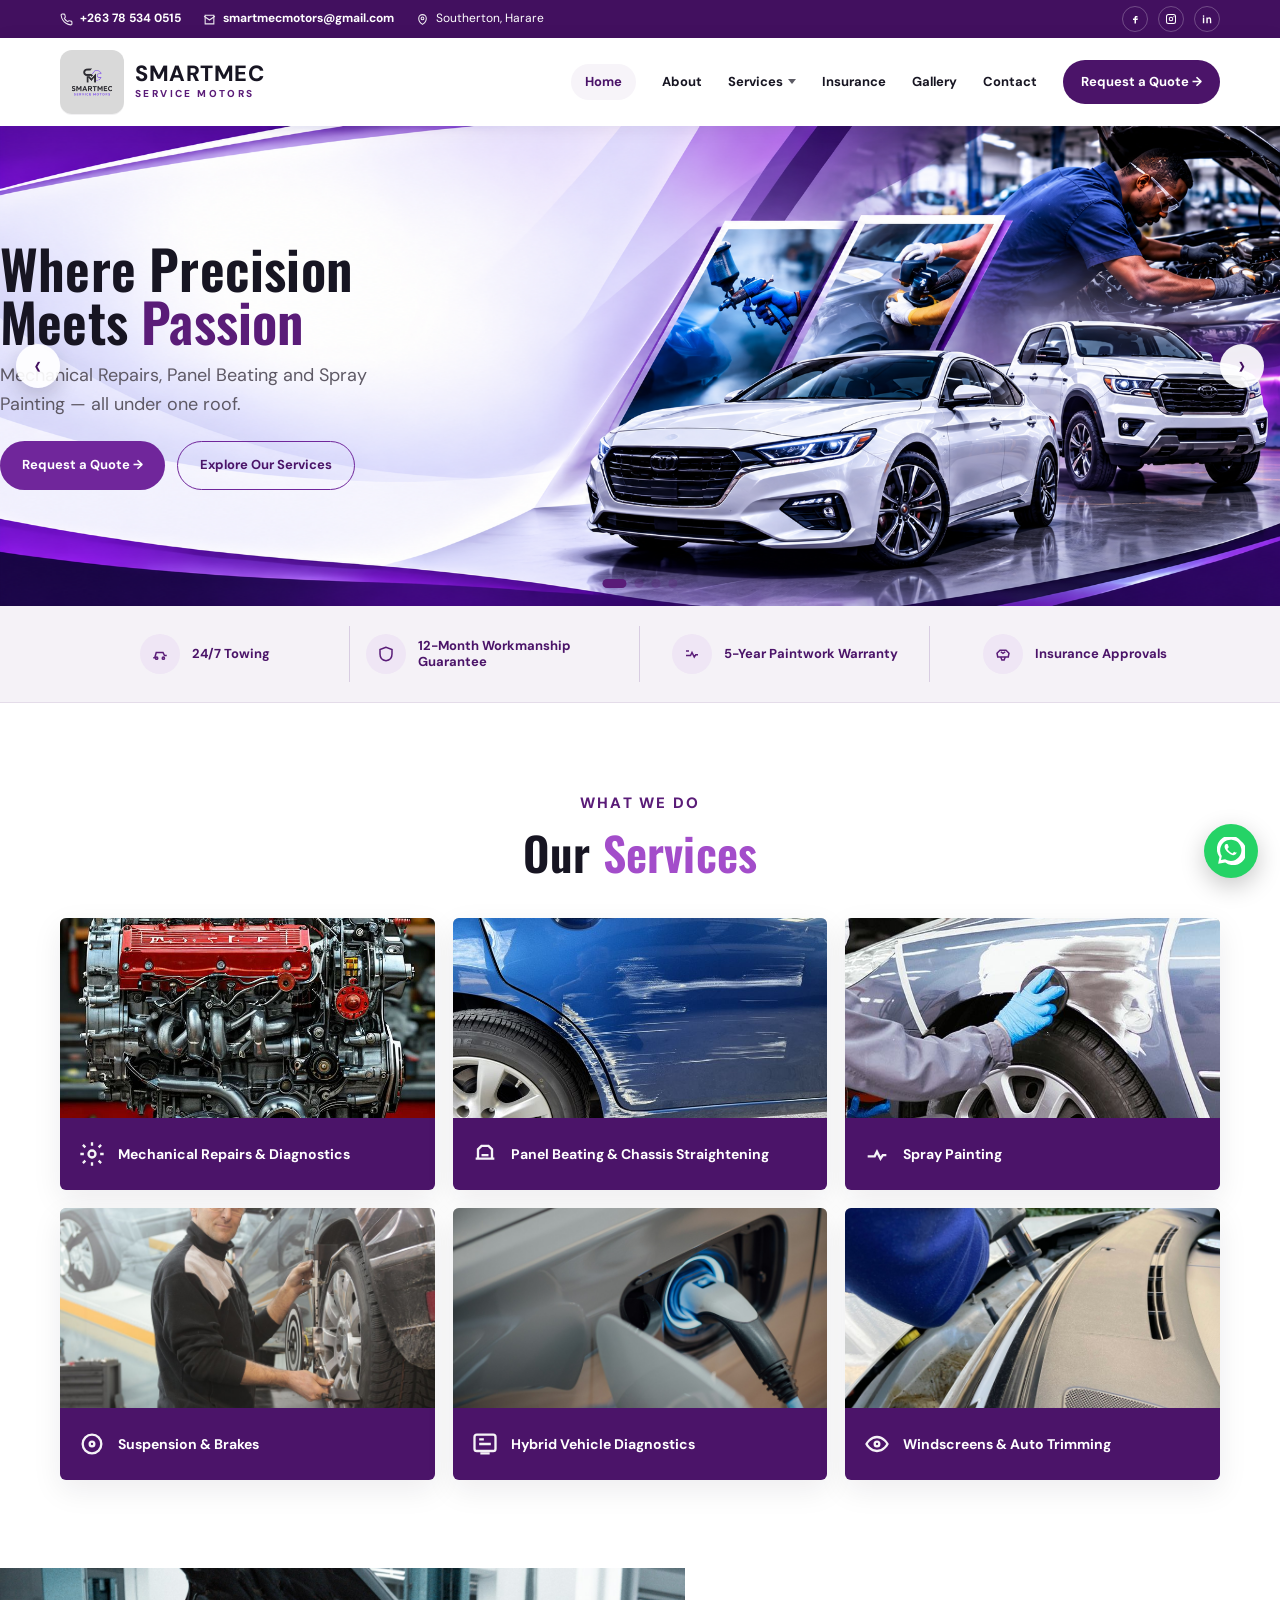
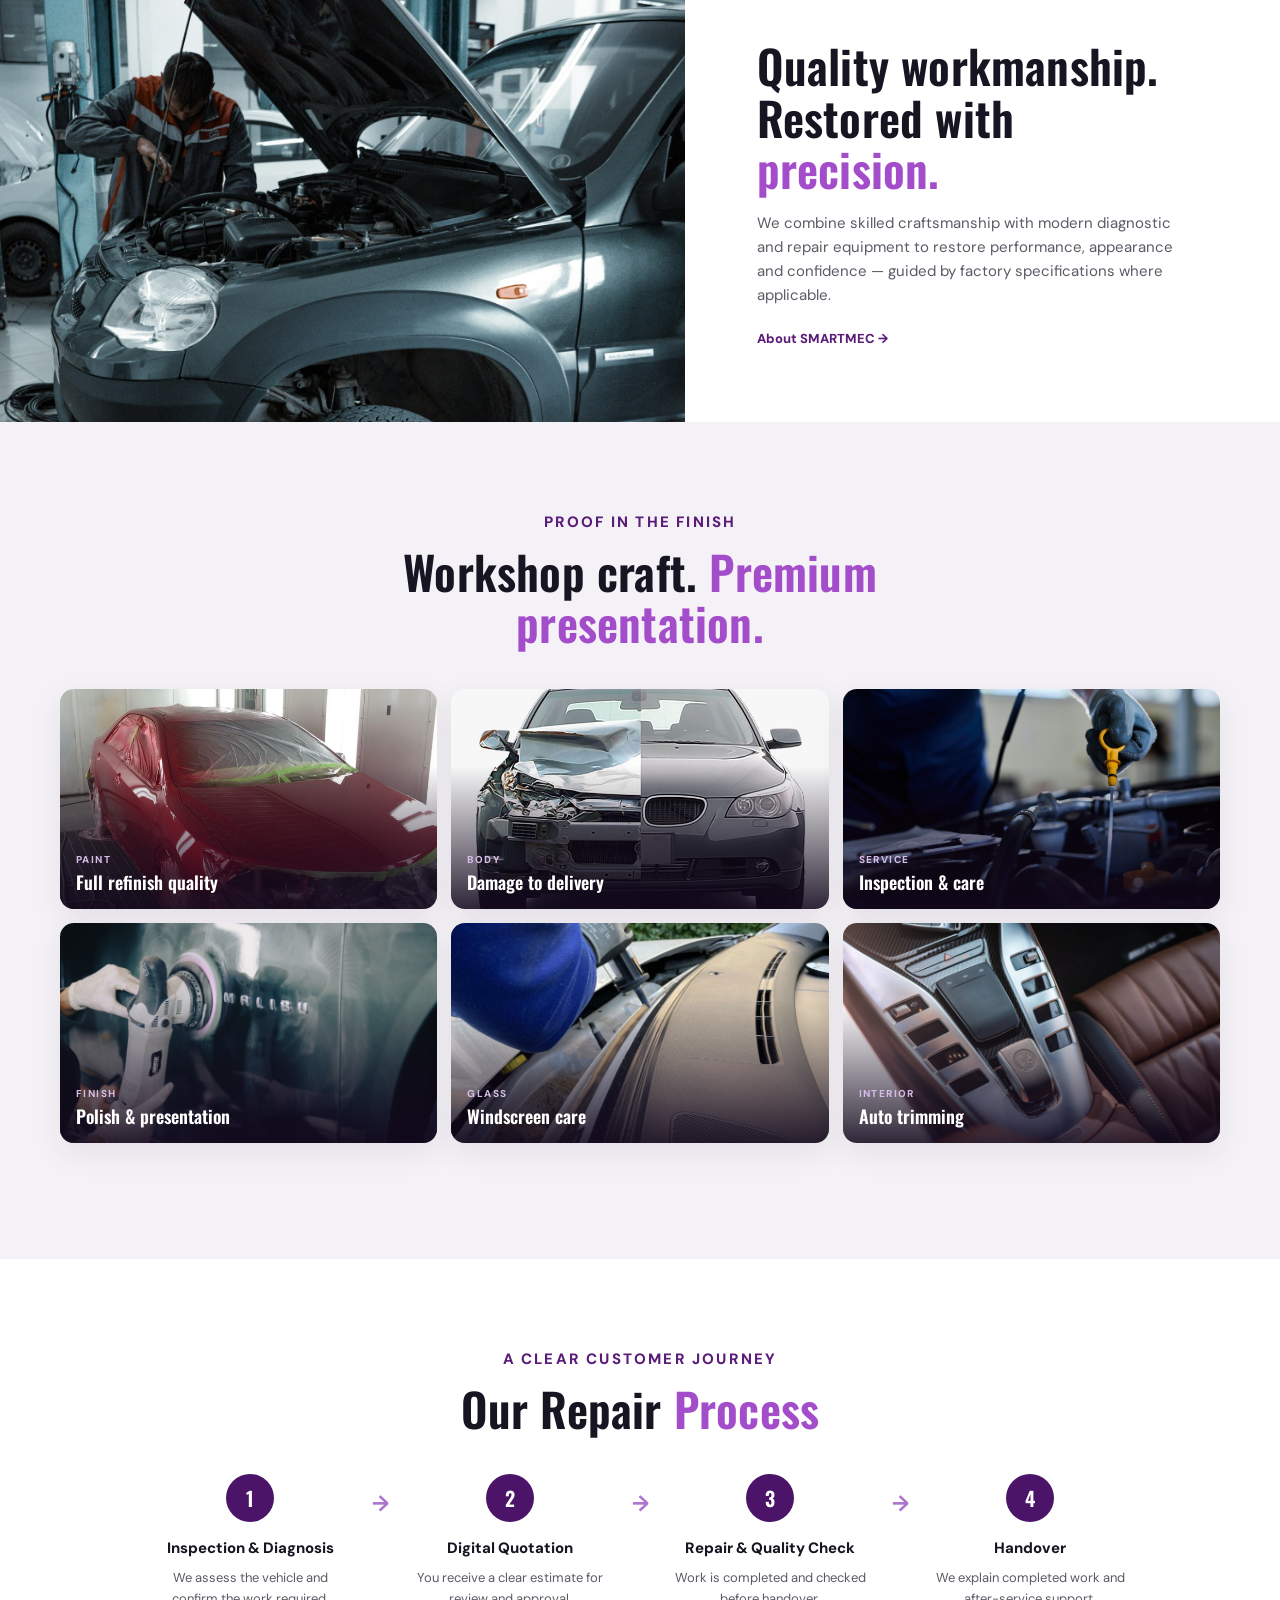
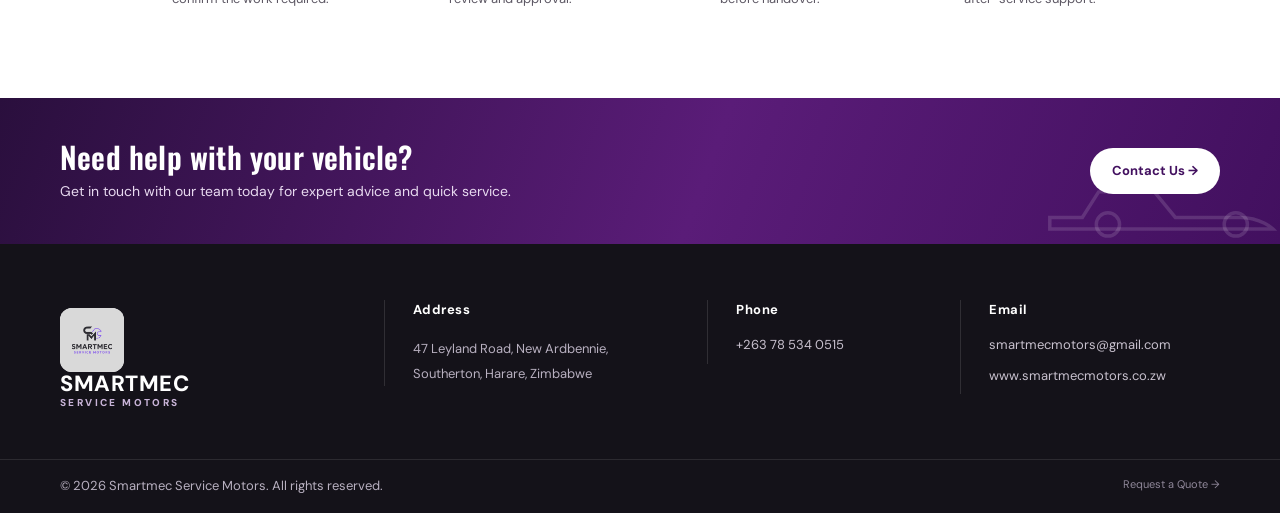
==== commit 5f9c640b: "Turn homepage hero into a themed carousel without logo overlay. Co-authored-by: Cursor <cursoragent@" ====
--- a/index.html
+++ b/index.html
@@ -15,17 +15,60 @@
   <header class="header" id="site-header"></header>
 
   <main>
-    <section class="hero hero--home hero--banner">
-      <img class="hero-bg" src="assets/banners/home-hero.png" alt="SMARTMEC Service Motors — mechanical, body and paint services">
-      <div class="container hero-content">
-        <img class="hero-logo" src="logo/20251101_211010_0000.png" alt="SMARTMEC Service Motors">
-        <h1>Where Precision Meets <em>Passion</em></h1>
-        <p class="hero-copy">Mechanical Repairs, Panel Beating and Spray Painting — all under one roof.</p>
-        <div class="hero-actions">
-          <a class="btn btn-primary" href="quote.html">Request a Quote →</a>
-          <a class="btn btn-outline-dark" href="#services">Explore Our Services</a>
-        </div>
-      </div>
+    <section class="hero hero--home hero--carousel" data-hero-carousel aria-roledescription="carousel" aria-label="SMARTMEC highlights">
+      <div class="hero-track">
+        <article class="hero-slide is-active" data-theme="light">
+          <img class="hero-bg" src="assets/banners/home-hero.png" alt="SMARTMEC Service Motors banner" loading="eager">
+          <div class="container hero-content">
+            <h1>Where Precision Meets <em>Passion</em></h1>
+            <p class="hero-copy">Mechanical Repairs, Panel Beating and Spray Painting — all under one roof.</p>
+            <div class="hero-actions">
+              <a class="btn btn-primary" href="quote.html">Request a Quote →</a>
+              <a class="btn btn-outline-dark" href="#services">Explore Our Services</a>
+            </div>
+          </div>
+        </article>
+
+        <article class="hero-slide" data-theme="dark">
+          <img class="hero-bg" src="assets/services/honda-full-paint.jpg" alt="Spray painting and refinishing" loading="lazy">
+          <div class="container hero-content">
+            <h1>Body &amp; paint <em>restored</em></h1>
+            <p class="hero-copy">Panel beating, chassis work and spray finishes handled under one roof.</p>
+            <div class="hero-actions">
+              <a class="btn btn-primary" href="autobody.html">View autobody →</a>
+              <a class="btn btn-outline" href="quote.html?service=spray-painting">Request a Quote</a>
+            </div>
+          </div>
+        </article>
+
+        <article class="hero-slide" data-theme="dark">
+          <img class="hero-bg" src="assets/services/clean-engine.jpg" alt="Mechanical diagnostics and repairs" loading="lazy">
+          <div class="container hero-content">
+            <h1>Mechanical care with <em>precision</em></h1>
+            <p class="hero-copy">Diagnostics, servicing and repairs to keep your vehicle performing confidently.</p>
+            <div class="hero-actions">
+              <a class="btn btn-primary" href="mechanical.html">View mechanical →</a>
+              <a class="btn btn-outline" href="quote.html?service=mechanical-diagnostics">Request a Quote</a>
+            </div>
+          </div>
+        </article>
+
+        <article class="hero-slide" data-theme="dark">
+          <img class="hero-bg" src="touchups/1779277234868.jpg" alt="Completed vehicle after SMARTMEC bodywork" loading="lazy">
+          <div class="container hero-content">
+            <h1>Finished with <em>confidence</em></h1>
+            <p class="hero-copy">From assessment to handover — quality workmanship you can see and feel.</p>
+            <div class="hero-actions">
+              <a class="btn btn-primary" href="gallery.html">View gallery →</a>
+              <a class="btn btn-outline" href="contact.html">Contact Us</a>
+            </div>
+          </div>
+        </article>
+      </div>
+
+      <button class="hero-arrow hero-arrow--prev" type="button" aria-label="Previous slide">‹</button>
+      <button class="hero-arrow hero-arrow--next" type="button" aria-label="Next slide">›</button>
+      <div class="hero-dots" role="tablist" aria-label="Hero slides"></div>
     </section>
 
     <section class="trust-strip" aria-label="Trust indicators">
--- a/css/styles.css
+++ b/css/styles.css
@@ -306,58 +306,175 @@
 .hero--home {
   min-height: min(72vh, 620px);
 }
+.hero--home.hero--carousel {
+  min-height: 320px;
+}
 .hero--home .hero-bg { object-position: center 40%; }
 .hero--home::after {
   background: linear-gradient(100deg, rgba(8,6,14,0.78) 0%, rgba(18,10,28,0.45) 46%, rgba(20,12,28,0.12) 100%);
 }
 
-/* Designed banner with left text safe-zone */
-.hero--banner {
-  min-height: clamp(460px, 52vw, 680px);
-  color: var(--ink);
+/* Homepage hero carousel */
+.hero--carousel {
+  --hero-banner-ratio: 2.667; /* 2048 / 768 */
+  width: 100%;
+  height: min(calc(100vw / var(--hero-banner-ratio)), calc(100svh - var(--header-h) - 42px), 720px);
+  min-height: 320px;
+  padding: 0;
+  display: block;
   background: #f4f0f8;
+  overflow: hidden;
+}
+.hero--carousel::after { display: none; }
+.hero-track {
+  position: relative;
+  width: 100%;
+  height: 100%;
+}
+.hero-slide {
+  position: absolute;
+  inset: 0;
+  opacity: 0;
+  visibility: hidden;
+  pointer-events: none;
+  transition: opacity 0.55s ease, visibility 0.55s ease;
+  display: flex;
+  align-items: center;
   justify-content: flex-start;
-  align-items: center;
-}
-.hero--banner::after { display: none; }
-.hero--banner .hero-bg {
+}
+.hero-slide.is-active {
+  opacity: 1;
+  visibility: visible;
+  pointer-events: auto;
+  z-index: 1;
+}
+.hero-slide .hero-bg {
+  position: absolute;
+  inset: 0;
+  width: 100%;
+  height: 100%;
   object-fit: cover;
-  object-position: left center;
-}
-.hero--banner .hero-content {
-  margin-right: auto;
-  margin-left: 0;
+  z-index: 0;
+}
+.hero-slide::after {
+  content: "";
+  position: absolute;
+  inset: 0;
+  z-index: 1;
+  pointer-events: none;
+}
+.hero-slide .hero-content {
+  position: relative;
+  z-index: 2;
+  margin: 0;
   text-align: left;
   max-width: 420px;
-  width: min(420px, 44%);
-  padding: clamp(40px, 6vw, 72px) 0;
-}
-.hero--banner .hero-logo {
-  display: block;
-  width: min(240px, 88%);
-  height: auto;
-  margin: 0 0 22px;
+  width: min(420px, 42%);
+  padding-left: clamp(28px, 4.5vw, 72px);
+  display: flex;
+  flex-direction: column;
+  justify-content: center;
+  align-items: flex-start;
+}
+.hero-slide h1 {
+  font-size: clamp(34px, 4.2vw, 58px);
+  line-height: 0.98;
+  margin: 0 0 14px;
+  text-align: left;
+}
+.hero-slide .hero-copy {
+  max-width: 340px;
+  margin: 0;
+  text-align: left;
+  font-size: clamp(15px, 1.5vw, 18px);
+}
+.hero-slide .hero-actions {
+  justify-content: flex-start;
+  margin-top: 22px;
+}
+
+/* Light banner slide — dark text in white left zone */
+.hero-slide[data-theme="light"] {
+  color: var(--ink);
+}
+.hero-slide[data-theme="light"]::after { display: none; }
+.hero-slide[data-theme="light"] .hero-bg {
+  object-position: left center;
+}
+.hero-slide[data-theme="light"] h1 { color: var(--ink); }
+.hero-slide[data-theme="light"] h1 em { color: var(--purple-600); }
+.hero-slide[data-theme="light"] .hero-copy { color: var(--ink-soft); }
+
+/* Dark photo slides — white text over left scrim */
+.hero-slide[data-theme="dark"] {
+  color: #fff;
+}
+.hero-slide[data-theme="dark"]::after {
+  background: linear-gradient(100deg, rgba(12, 6, 20, 0.82) 0%, rgba(18, 10, 28, 0.55) 42%, rgba(20, 12, 28, 0.15) 72%, transparent 100%);
+}
+.hero-slide[data-theme="dark"] .hero-bg {
+  object-position: center 40%;
+}
+.hero-slide[data-theme="dark"] h1 { color: #fff; }
+.hero-slide[data-theme="dark"] h1 em { color: #e2b8ff; }
+.hero-slide[data-theme="dark"] .hero-copy { color: #eee8f3; }
+
+.hero-arrow {
+  position: absolute;
+  top: 50%;
+  transform: translateY(-50%);
+  z-index: 4;
+  width: 44px;
+  height: 44px;
+  border: 0;
+  border-radius: 50%;
+  background: rgba(255, 255, 255, 0.88);
+  color: var(--purple-800);
+  font-size: 28px;
+  line-height: 1;
+  cursor: pointer;
+  box-shadow: 0 8px 20px rgba(18, 8, 28, 0.18);
+  display: grid;
+  place-items: center;
+  transition: transform 0.2s ease, background 0.2s ease;
+}
+.hero-arrow:hover {
+  transform: translateY(-50%) scale(1.05);
   background: #fff;
-  border-radius: 14px;
-  padding: 10px 14px;
-  box-shadow: 0 10px 28px rgba(26, 10, 36, 0.08);
-}
-.hero--banner h1 {
-  color: var(--ink);
-  line-height: 0.98;
-  margin: 0 0 16px;
-  text-align: left;
-}
-.hero--banner h1 em {
-  color: var(--purple-600);
-}
-.hero--banner .hero-copy {
-  color: var(--ink-soft);
-  max-width: 360px;
-  text-align: left;
-}
-.hero--banner .hero-actions {
-  justify-content: flex-start;
+}
+.hero-arrow--prev { left: 16px; }
+.hero-arrow--next { right: 16px; }
+.hero-dots {
+  position: absolute;
+  left: 50%;
+  bottom: 18px;
+  transform: translateX(-50%);
+  z-index: 4;
+  display: flex;
+  gap: 8px;
+}
+.hero-dot {
+  width: 9px;
+  height: 9px;
+  border-radius: 999px;
+  border: 0;
+  padding: 0;
+  background: rgba(255, 255, 255, 0.55);
+  cursor: pointer;
+  transition: width 0.25s ease, background 0.25s ease;
+}
+.hero-dot.is-active {
+  width: 24px;
+  background: var(--purple-500);
+}
+.hero--carousel[data-active-theme="light"] .hero-dot {
+  background: rgba(90, 28, 120, 0.28);
+}
+.hero--carousel[data-active-theme="light"] .hero-dot.is-active {
+  background: var(--purple-600);
+}
+.hero--carousel[data-active-theme="light"] .hero-arrow {
+  background: rgba(255, 255, 255, 0.92);
 }
 .hero--page {
   min-height: 380px;
@@ -426,6 +543,7 @@
 }
 .hero-content { position: relative; z-index: 2; padding: 72px 0 80px; max-width: 560px; }
 .hero--home .hero-content { padding: 80px 0 88px; }
+.hero--home.hero--carousel .hero-content { padding: 0; }
 .hero--split .hero-content { padding: 0; max-width: 520px; }
 .hero-content p.hero-copy {
   font-size: 18px;
@@ -2041,25 +2159,27 @@
   .hero { min-height: 520px; }
   .hero-content { padding: 56px 0 64px; }
   .hero-content p.hero-copy { font-size: 15px; }
-  .hero--banner {
-    min-height: 560px;
-    align-items: flex-end;
+  .hero--carousel {
+    height: min(420px, calc(100svh - var(--header-h) - 36px));
+    min-height: 360px;
   }
-  .hero--banner::after {
+  .hero-slide .hero-content {
+    width: min(320px, 78%);
+    max-width: 320px;
+    padding-left: 18px;
+  }
+  .hero-slide[data-theme="light"]::after {
     display: block;
-    background: linear-gradient(180deg, rgba(247,244,249,0.12) 0%, rgba(247,244,249,0.94) 55%, #f7f4f9 100%);
+    background: linear-gradient(90deg, rgba(247,244,249,0.96) 0%, rgba(247,244,249,0.88) 46%, rgba(247,244,249,0.2) 72%, transparent 100%);
   }
-  .hero--banner .hero-bg { object-position: 70% center; }
-  .hero--banner .hero-content {
-    width: 100%;
-    max-width: 100%;
-    padding: 28px 0 40px;
+  .hero-slide h1 { font-size: clamp(30px, 8vw, 40px); }
+  .hero-arrow {
+    width: 38px;
+    height: 38px;
+    font-size: 24px;
   }
-  .hero--banner .hero-logo {
-    width: min(200px, 70%);
-    margin-bottom: 16px;
-  }
-  .hero--banner h1 { font-size: clamp(34px, 10vw, 46px); }
+  .hero-arrow--prev { left: 10px; }
+  .hero-arrow--next { right: 10px; }
   .brand-logo { width: 56px; height: 56px; }
   .brand-text b { font-size: 18px; }
   .trust-grid { grid-template-columns: 1fr 1fr; row-gap: 12px; }
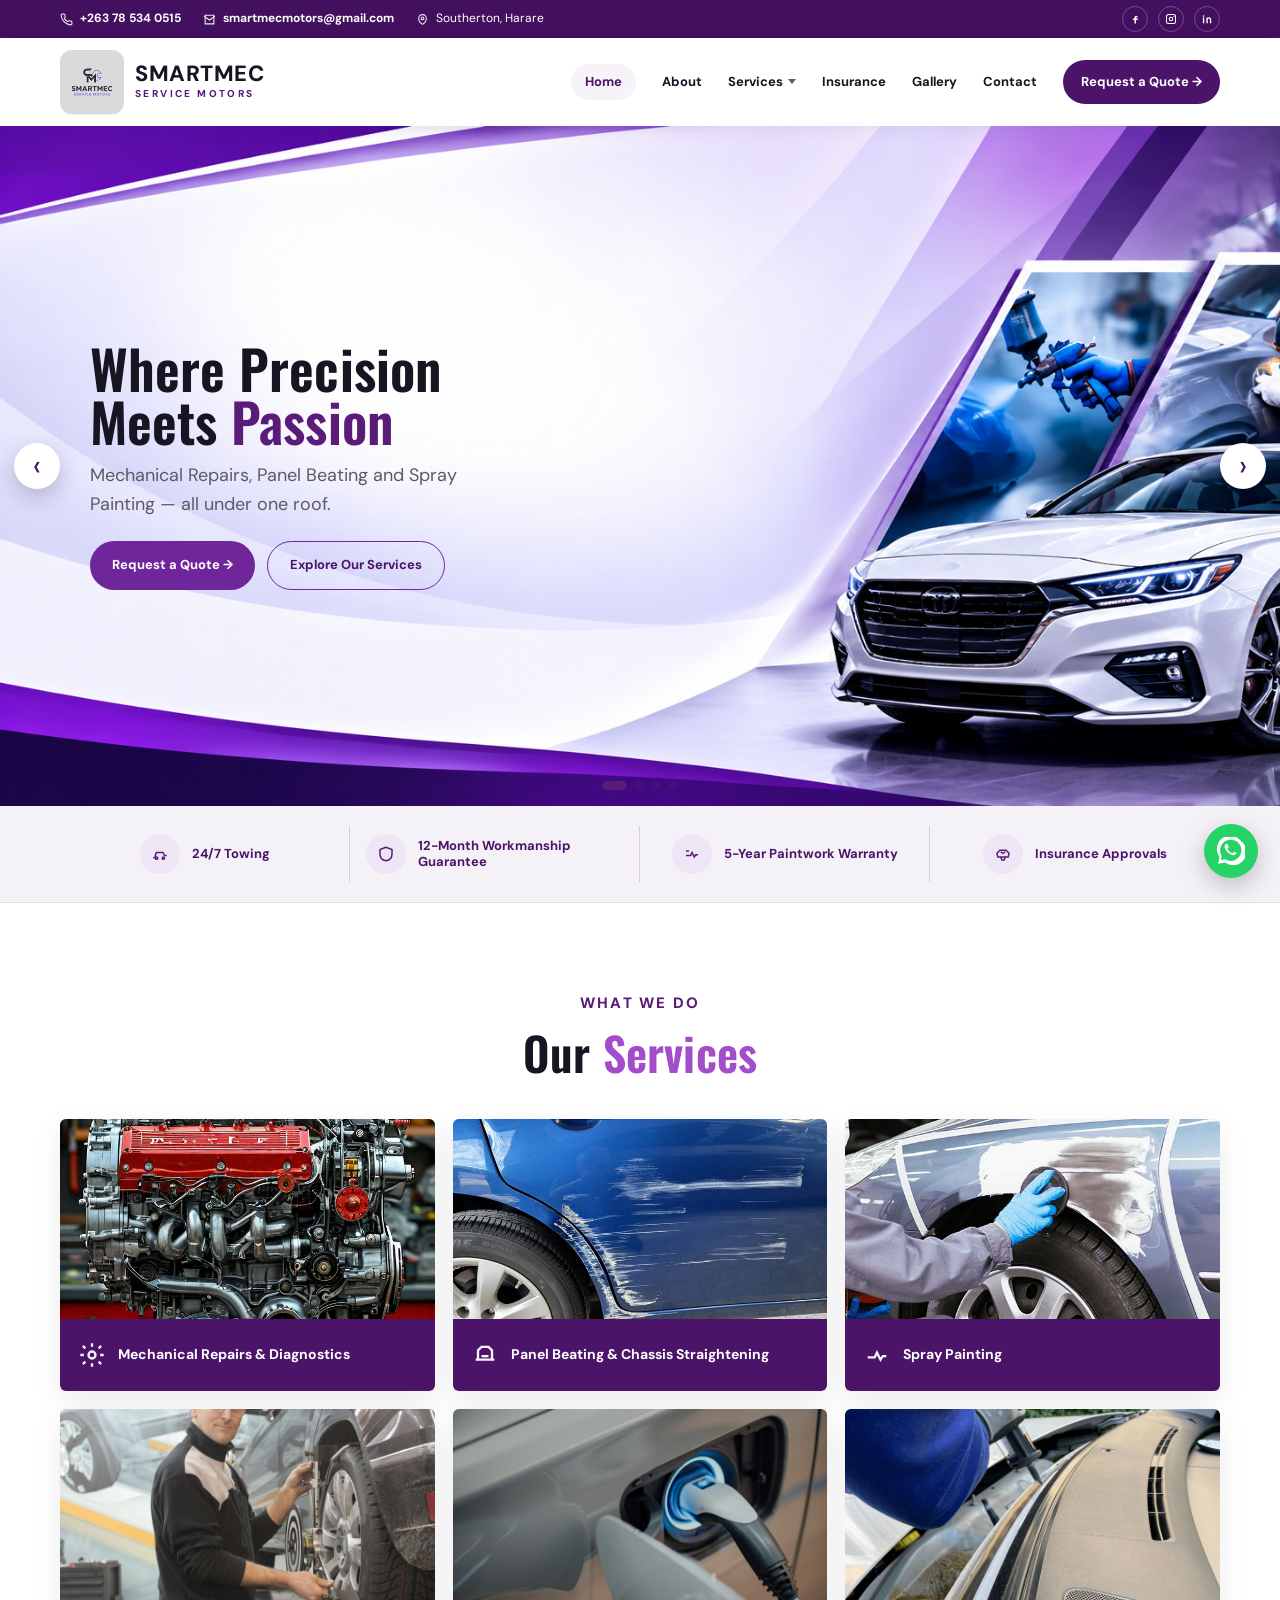
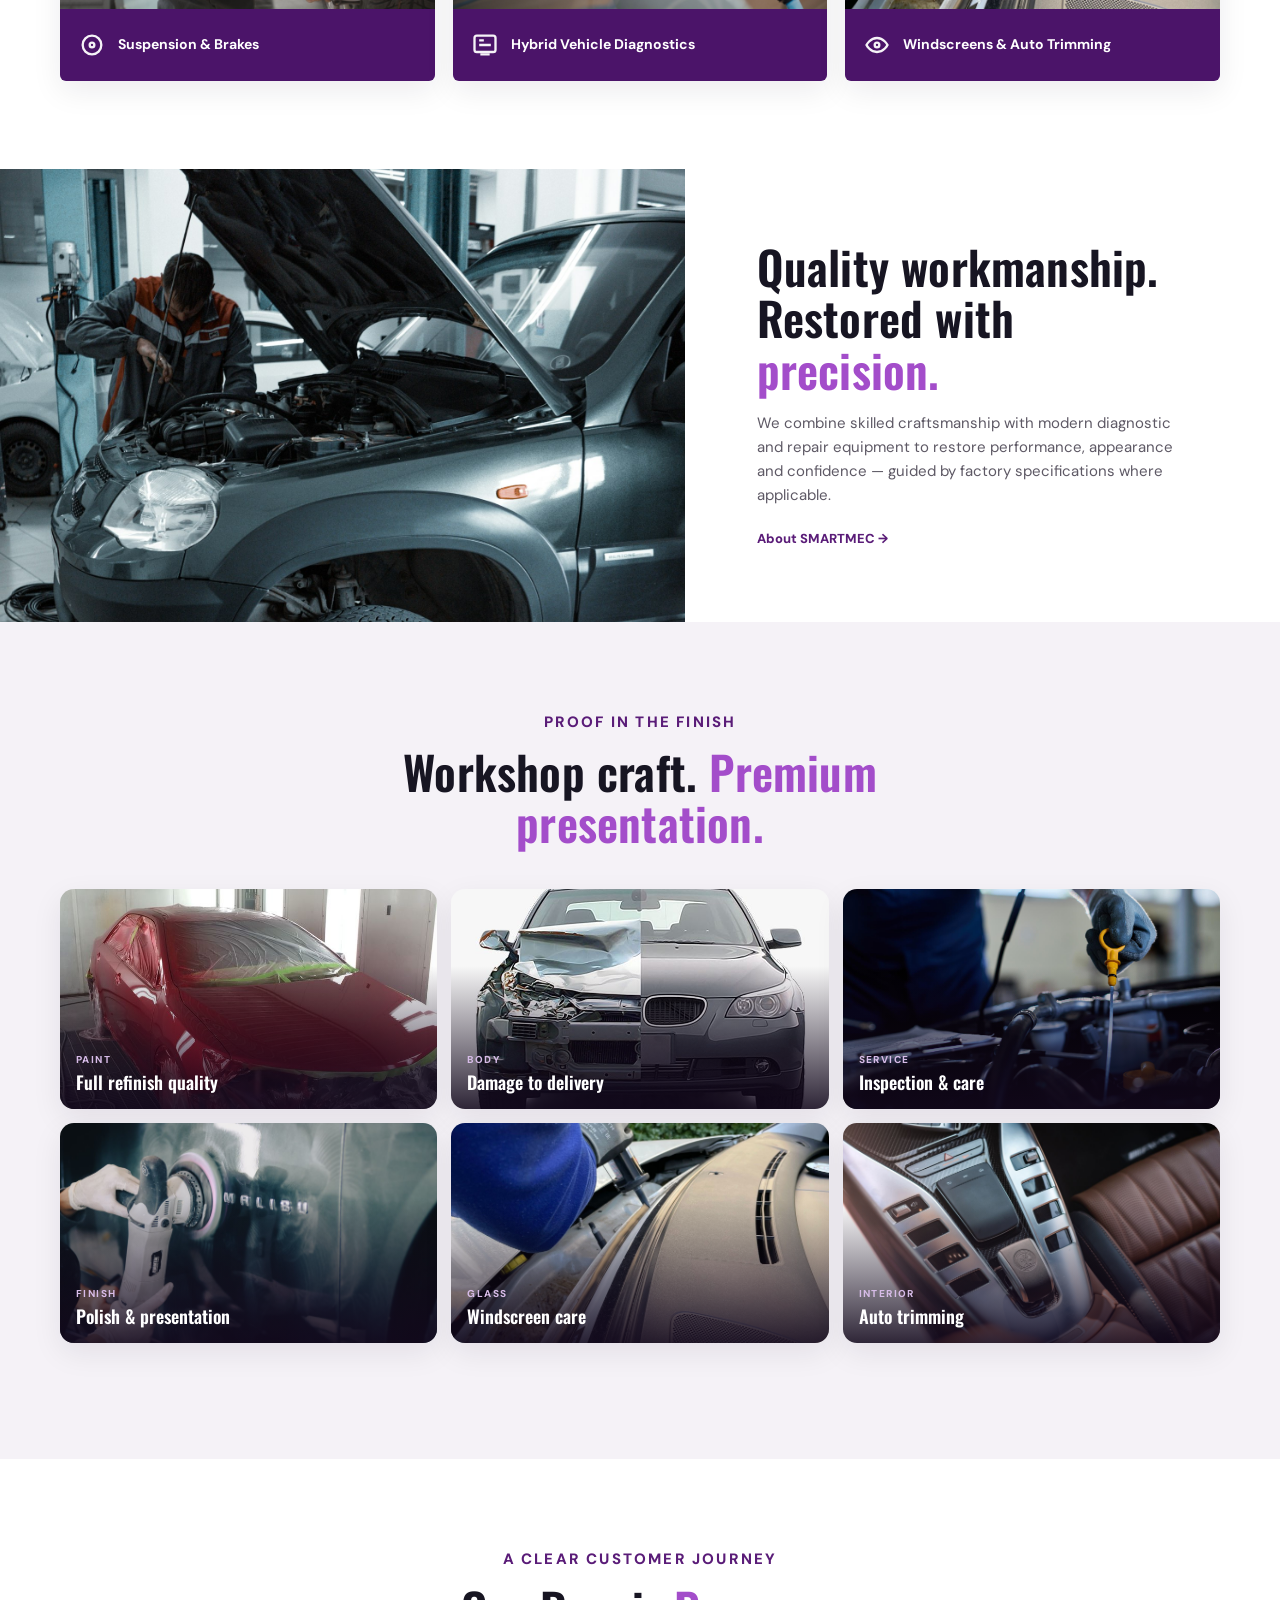
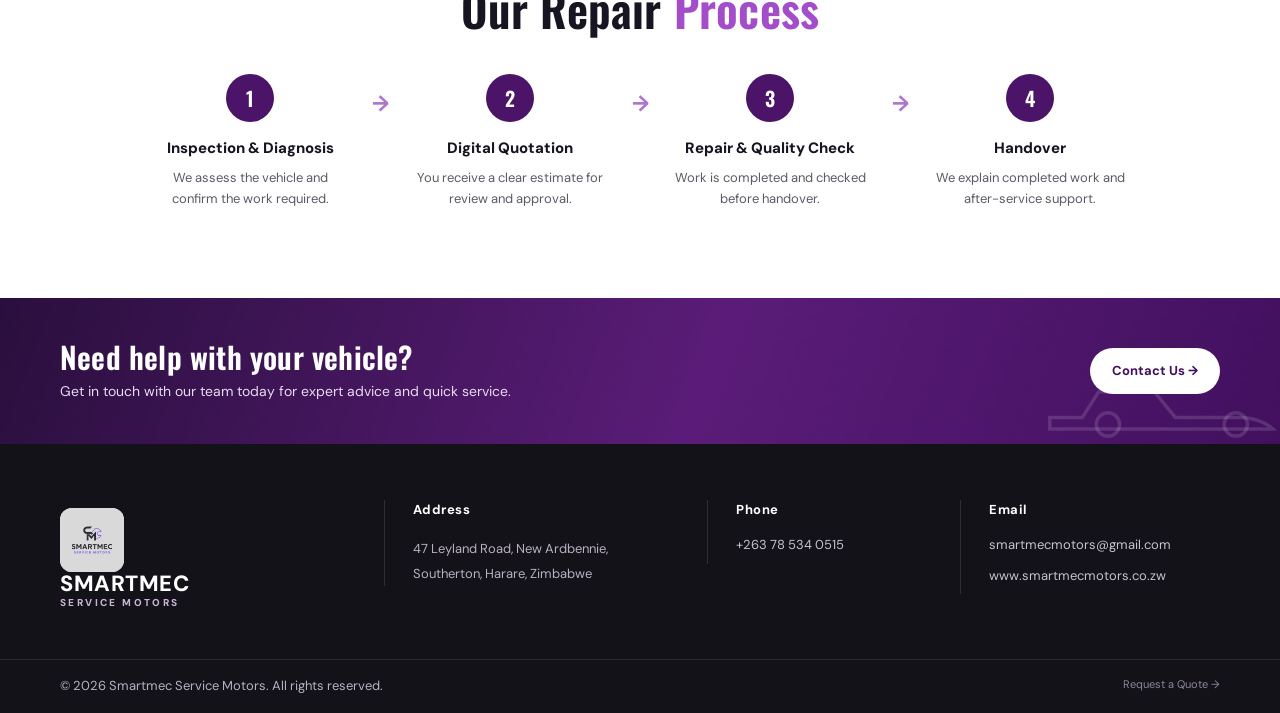
==== commit 1589f277: "Rebuild homepage hero as a working horizontal carousel. Co-authored-by: Cursor <cursoragent@cursor.c" ====
--- a/index.html
+++ b/index.html
@@ -15,55 +15,57 @@
   <header class="header" id="site-header"></header>
 
   <main>
-    <section class="hero hero--home hero--carousel" data-hero-carousel aria-roledescription="carousel" aria-label="SMARTMEC highlights">
-      <div class="hero-track">
-        <article class="hero-slide is-active" data-theme="light">
-          <img class="hero-bg" src="assets/banners/home-hero.png" alt="SMARTMEC Service Motors banner" loading="eager">
-          <div class="container hero-content">
-            <h1>Where Precision Meets <em>Passion</em></h1>
-            <p class="hero-copy">Mechanical Repairs, Panel Beating and Spray Painting — all under one roof.</p>
-            <div class="hero-actions">
-              <a class="btn btn-primary" href="quote.html">Request a Quote →</a>
-              <a class="btn btn-outline-dark" href="#services">Explore Our Services</a>
-            </div>
-          </div>
-        </article>
-
-        <article class="hero-slide" data-theme="dark">
-          <img class="hero-bg" src="assets/services/honda-full-paint.jpg" alt="Spray painting and refinishing" loading="lazy">
-          <div class="container hero-content">
-            <h1>Body &amp; paint <em>restored</em></h1>
-            <p class="hero-copy">Panel beating, chassis work and spray finishes handled under one roof.</p>
-            <div class="hero-actions">
-              <a class="btn btn-primary" href="autobody.html">View autobody →</a>
-              <a class="btn btn-outline" href="quote.html?service=spray-painting">Request a Quote</a>
-            </div>
-          </div>
-        </article>
-
-        <article class="hero-slide" data-theme="dark">
-          <img class="hero-bg" src="assets/services/clean-engine.jpg" alt="Mechanical diagnostics and repairs" loading="lazy">
-          <div class="container hero-content">
-            <h1>Mechanical care with <em>precision</em></h1>
-            <p class="hero-copy">Diagnostics, servicing and repairs to keep your vehicle performing confidently.</p>
-            <div class="hero-actions">
-              <a class="btn btn-primary" href="mechanical.html">View mechanical →</a>
-              <a class="btn btn-outline" href="quote.html?service=mechanical-diagnostics">Request a Quote</a>
-            </div>
-          </div>
-        </article>
-
-        <article class="hero-slide" data-theme="dark">
-          <img class="hero-bg" src="touchups/1779277234868.jpg" alt="Completed vehicle after SMARTMEC bodywork" loading="lazy">
-          <div class="container hero-content">
-            <h1>Finished with <em>confidence</em></h1>
-            <p class="hero-copy">From assessment to handover — quality workmanship you can see and feel.</p>
-            <div class="hero-actions">
-              <a class="btn btn-primary" href="gallery.html">View gallery →</a>
-              <a class="btn btn-outline" href="contact.html">Contact Us</a>
-            </div>
-          </div>
-        </article>
+    <section class="hero hero--home hero--carousel" id="home-hero" data-hero-carousel aria-roledescription="carousel" aria-label="SMARTMEC highlights">
+      <div class="hero-viewport">
+        <div class="hero-track">
+          <article class="hero-slide is-active" data-theme="light">
+            <img class="hero-bg" src="assets/banners/home-hero.png" alt="" decoding="async">
+            <div class="hero-content">
+              <h1>Where Precision Meets <em>Passion</em></h1>
+              <p class="hero-copy">Mechanical Repairs, Panel Beating and Spray Painting — all under one roof.</p>
+              <div class="hero-actions">
+                <a class="btn btn-primary" href="quote.html">Request a Quote →</a>
+                <a class="btn btn-outline-dark" href="#services">Explore Our Services</a>
+              </div>
+            </div>
+          </article>
+
+          <article class="hero-slide" data-theme="dark">
+            <img class="hero-bg" src="assets/services/honda-full-paint.jpg" alt="" decoding="async">
+            <div class="hero-content">
+              <h1>Body &amp; paint <em>restored</em></h1>
+              <p class="hero-copy">Panel beating, chassis work and spray finishes handled under one roof.</p>
+              <div class="hero-actions">
+                <a class="btn btn-primary" href="autobody.html">View autobody →</a>
+                <a class="btn btn-outline" href="quote.html?service=spray-painting">Request a Quote</a>
+              </div>
+            </div>
+          </article>
+
+          <article class="hero-slide" data-theme="dark">
+            <img class="hero-bg" src="assets/services/clean-engine.jpg" alt="" decoding="async">
+            <div class="hero-content">
+              <h1>Mechanical care with <em>precision</em></h1>
+              <p class="hero-copy">Diagnostics, servicing and repairs to keep your vehicle performing confidently.</p>
+              <div class="hero-actions">
+                <a class="btn btn-primary" href="mechanical.html">View mechanical →</a>
+                <a class="btn btn-outline" href="quote.html?service=mechanical-diagnostics">Request a Quote</a>
+              </div>
+            </div>
+          </article>
+
+          <article class="hero-slide" data-theme="dark">
+            <img class="hero-bg" src="touchups/1779277234868.jpg" alt="" decoding="async">
+            <div class="hero-content">
+              <h1>Finished with <em>confidence</em></h1>
+              <p class="hero-copy">From assessment to handover — quality workmanship you can see and feel.</p>
+              <div class="hero-actions">
+                <a class="btn btn-primary" href="gallery.html">View gallery →</a>
+                <a class="btn btn-outline" href="contact.html">Contact Us</a>
+              </div>
+            </div>
+          </article>
+        </div>
       </div>
 
       <button class="hero-arrow hero-arrow--prev" type="button" aria-label="Previous slide">‹</button>
--- a/css/styles.css
+++ b/css/styles.css
@@ -306,47 +306,45 @@
 .hero--home {
   min-height: min(72vh, 620px);
 }
-.hero--home.hero--carousel {
-  min-height: 320px;
-}
 .hero--home .hero-bg { object-position: center 40%; }
 .hero--home::after {
   background: linear-gradient(100deg, rgba(8,6,14,0.78) 0%, rgba(18,10,28,0.45) 46%, rgba(20,12,28,0.12) 100%);
 }
 
-/* Homepage hero carousel */
+/* Homepage hero carousel — horizontal slider */
 .hero--carousel {
-  --hero-banner-ratio: 2.667; /* 2048 / 768 */
+  position: relative;
   width: 100%;
-  height: min(calc(100vw / var(--hero-banner-ratio)), calc(100svh - var(--header-h) - 42px), 720px);
-  min-height: 320px;
+  height: min(56vw, calc(100svh - 130px), 680px);
+  min-height: 360px;
+  max-height: 720px;
   padding: 0;
   display: block;
-  background: #f4f0f8;
+  background: #efe8f5;
   overflow: hidden;
 }
-.hero--carousel::after { display: none; }
-.hero-track {
-  position: relative;
+.hero--carousel::after { display: none !important; }
+.hero-viewport {
   width: 100%;
   height: 100%;
+  overflow: hidden;
+}
+.hero-track {
+  display: flex;
+  width: 100%;
+  height: 100%;
+  transition: transform 0.55s cubic-bezier(0.22, 1, 0.36, 1);
+  will-change: transform;
 }
 .hero-slide {
-  position: absolute;
-  inset: 0;
-  opacity: 0;
-  visibility: hidden;
-  pointer-events: none;
-  transition: opacity 0.55s ease, visibility 0.55s ease;
+  position: relative;
+  flex: 0 0 100%;
+  width: 100%;
+  height: 100%;
   display: flex;
   align-items: center;
   justify-content: flex-start;
-}
-.hero-slide.is-active {
-  opacity: 1;
-  visibility: visible;
-  pointer-events: auto;
-  z-index: 1;
+  overflow: hidden;
 }
 .hero-slide .hero-bg {
   position: absolute;
@@ -366,18 +364,19 @@
 .hero-slide .hero-content {
   position: relative;
   z-index: 2;
+  width: min(420px, 44%);
+  max-width: 420px;
   margin: 0;
+  margin-left: clamp(48px, 7vw, 96px);
+  padding: 0;
   text-align: left;
-  max-width: 420px;
-  width: min(420px, 42%);
-  padding-left: clamp(28px, 4.5vw, 72px);
   display: flex;
   flex-direction: column;
   justify-content: center;
   align-items: flex-start;
 }
 .hero-slide h1 {
-  font-size: clamp(34px, 4.2vw, 58px);
+  font-size: clamp(34px, 4.2vw, 56px);
   line-height: 0.98;
   margin: 0 0 14px;
   text-align: left;
@@ -391,30 +390,23 @@
 .hero-slide .hero-actions {
   justify-content: flex-start;
   margin-top: 22px;
-}
-
-/* Light banner slide — dark text in white left zone */
-.hero-slide[data-theme="light"] {
-  color: var(--ink);
-}
-.hero-slide[data-theme="light"]::after { display: none; }
-.hero-slide[data-theme="light"] .hero-bg {
-  object-position: left center;
-}
+  flex-wrap: wrap;
+}
+
+/* Light banner — dark text in left white zone */
+.hero-slide[data-theme="light"] { color: var(--ink); }
+.hero-slide[data-theme="light"]::after { background: transparent; }
+.hero-slide[data-theme="light"] .hero-bg { object-position: left center; }
 .hero-slide[data-theme="light"] h1 { color: var(--ink); }
 .hero-slide[data-theme="light"] h1 em { color: var(--purple-600); }
 .hero-slide[data-theme="light"] .hero-copy { color: var(--ink-soft); }
 
-/* Dark photo slides — white text over left scrim */
-.hero-slide[data-theme="dark"] {
-  color: #fff;
-}
+/* Dark photos — white text over left scrim */
+.hero-slide[data-theme="dark"] { color: #fff; }
 .hero-slide[data-theme="dark"]::after {
-  background: linear-gradient(100deg, rgba(12, 6, 20, 0.82) 0%, rgba(18, 10, 28, 0.55) 42%, rgba(20, 12, 28, 0.15) 72%, transparent 100%);
-}
-.hero-slide[data-theme="dark"] .hero-bg {
-  object-position: center 40%;
-}
+  background: linear-gradient(100deg, rgba(12, 6, 20, 0.84) 0%, rgba(18, 10, 28, 0.55) 40%, rgba(20, 12, 28, 0.12) 70%, transparent 100%);
+}
+.hero-slide[data-theme="dark"] .hero-bg { object-position: center 40%; }
 .hero-slide[data-theme="dark"] h1 { color: #fff; }
 .hero-slide[data-theme="dark"] h1 em { color: #e2b8ff; }
 .hero-slide[data-theme="dark"] .hero-copy { color: #eee8f3; }
@@ -423,33 +415,33 @@
   position: absolute;
   top: 50%;
   transform: translateY(-50%);
-  z-index: 4;
-  width: 44px;
-  height: 44px;
+  z-index: 5;
+  width: 46px;
+  height: 46px;
   border: 0;
   border-radius: 50%;
-  background: rgba(255, 255, 255, 0.88);
+  background: #fff;
   color: var(--purple-800);
-  font-size: 28px;
+  font-size: 30px;
   line-height: 1;
   cursor: pointer;
-  box-shadow: 0 8px 20px rgba(18, 8, 28, 0.18);
+  box-shadow: 0 8px 22px rgba(18, 8, 28, 0.2);
   display: grid;
   place-items: center;
-  transition: transform 0.2s ease, background 0.2s ease;
+  transition: background 0.2s ease, box-shadow 0.2s ease;
 }
 .hero-arrow:hover {
-  transform: translateY(-50%) scale(1.05);
-  background: #fff;
-}
-.hero-arrow--prev { left: 16px; }
-.hero-arrow--next { right: 16px; }
+  background: var(--purple-50);
+  box-shadow: 0 10px 26px rgba(18, 8, 28, 0.28);
+}
+.hero-arrow--prev { left: 14px; }
+.hero-arrow--next { right: 14px; }
 .hero-dots {
   position: absolute;
   left: 50%;
-  bottom: 18px;
+  bottom: 16px;
   transform: translateX(-50%);
-  z-index: 4;
+  z-index: 5;
   display: flex;
   gap: 8px;
 }
@@ -468,13 +460,10 @@
   background: var(--purple-500);
 }
 .hero--carousel[data-active-theme="light"] .hero-dot {
-  background: rgba(90, 28, 120, 0.28);
+  background: rgba(90, 28, 120, 0.3);
 }
 .hero--carousel[data-active-theme="light"] .hero-dot.is-active {
   background: var(--purple-600);
-}
-.hero--carousel[data-active-theme="light"] .hero-arrow {
-  background: rgba(255, 255, 255, 0.92);
 }
 .hero--page {
   min-height: 380px;
@@ -543,7 +532,7 @@
 }
 .hero-content { position: relative; z-index: 2; padding: 72px 0 80px; max-width: 560px; }
 .hero--home .hero-content { padding: 80px 0 88px; }
-.hero--home.hero--carousel .hero-content { padding: 0; }
+.hero--home.hero--carousel .hero-content { padding: 0; max-width: 420px; }
 .hero--split .hero-content { padding: 0; max-width: 520px; }
 .hero-content p.hero-copy {
   font-size: 18px;
@@ -2160,26 +2149,25 @@
   .hero-content { padding: 56px 0 64px; }
   .hero-content p.hero-copy { font-size: 15px; }
   .hero--carousel {
-    height: min(420px, calc(100svh - var(--header-h) - 36px));
-    min-height: 360px;
+    height: min(420px, calc(100svh - 120px));
+    min-height: 340px;
   }
   .hero-slide .hero-content {
-    width: min(320px, 78%);
-    max-width: 320px;
-    padding-left: 18px;
+    width: min(300px, 72%);
+    max-width: 300px;
+    margin-left: 18px;
   }
   .hero-slide[data-theme="light"]::after {
-    display: block;
-    background: linear-gradient(90deg, rgba(247,244,249,0.96) 0%, rgba(247,244,249,0.88) 46%, rgba(247,244,249,0.2) 72%, transparent 100%);
+    background: linear-gradient(90deg, rgba(247,244,249,0.96) 0%, rgba(247,244,249,0.9) 48%, rgba(247,244,249,0.18) 74%, transparent 100%);
   }
-  .hero-slide h1 { font-size: clamp(30px, 8vw, 40px); }
+  .hero-slide h1 { font-size: clamp(28px, 8vw, 38px); }
   .hero-arrow {
     width: 38px;
     height: 38px;
     font-size: 24px;
   }
-  .hero-arrow--prev { left: 10px; }
-  .hero-arrow--next { right: 10px; }
+  .hero-arrow--prev { left: 8px; }
+  .hero-arrow--next { right: 8px; }
   .brand-logo { width: 56px; height: 56px; }
   .brand-text b { font-size: 18px; }
   .trust-grid { grid-template-columns: 1fr 1fr; row-gap: 12px; }
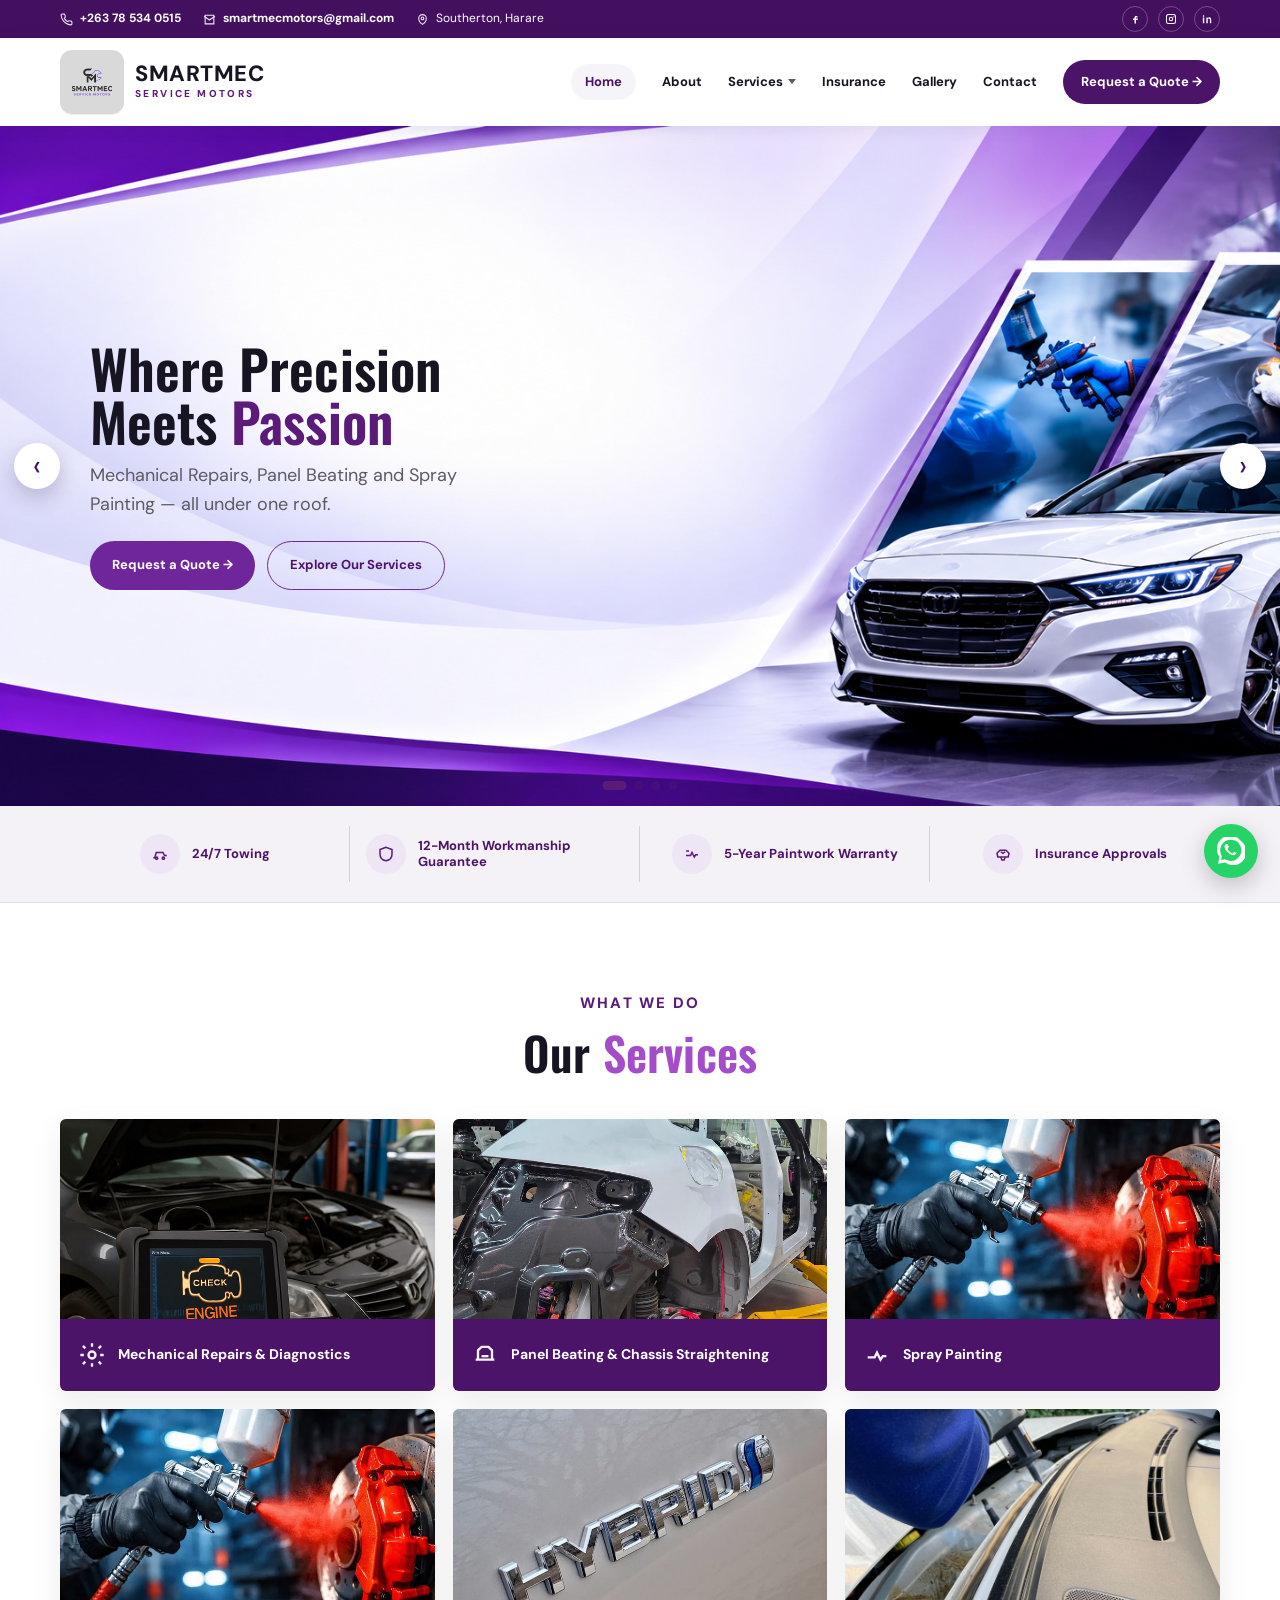
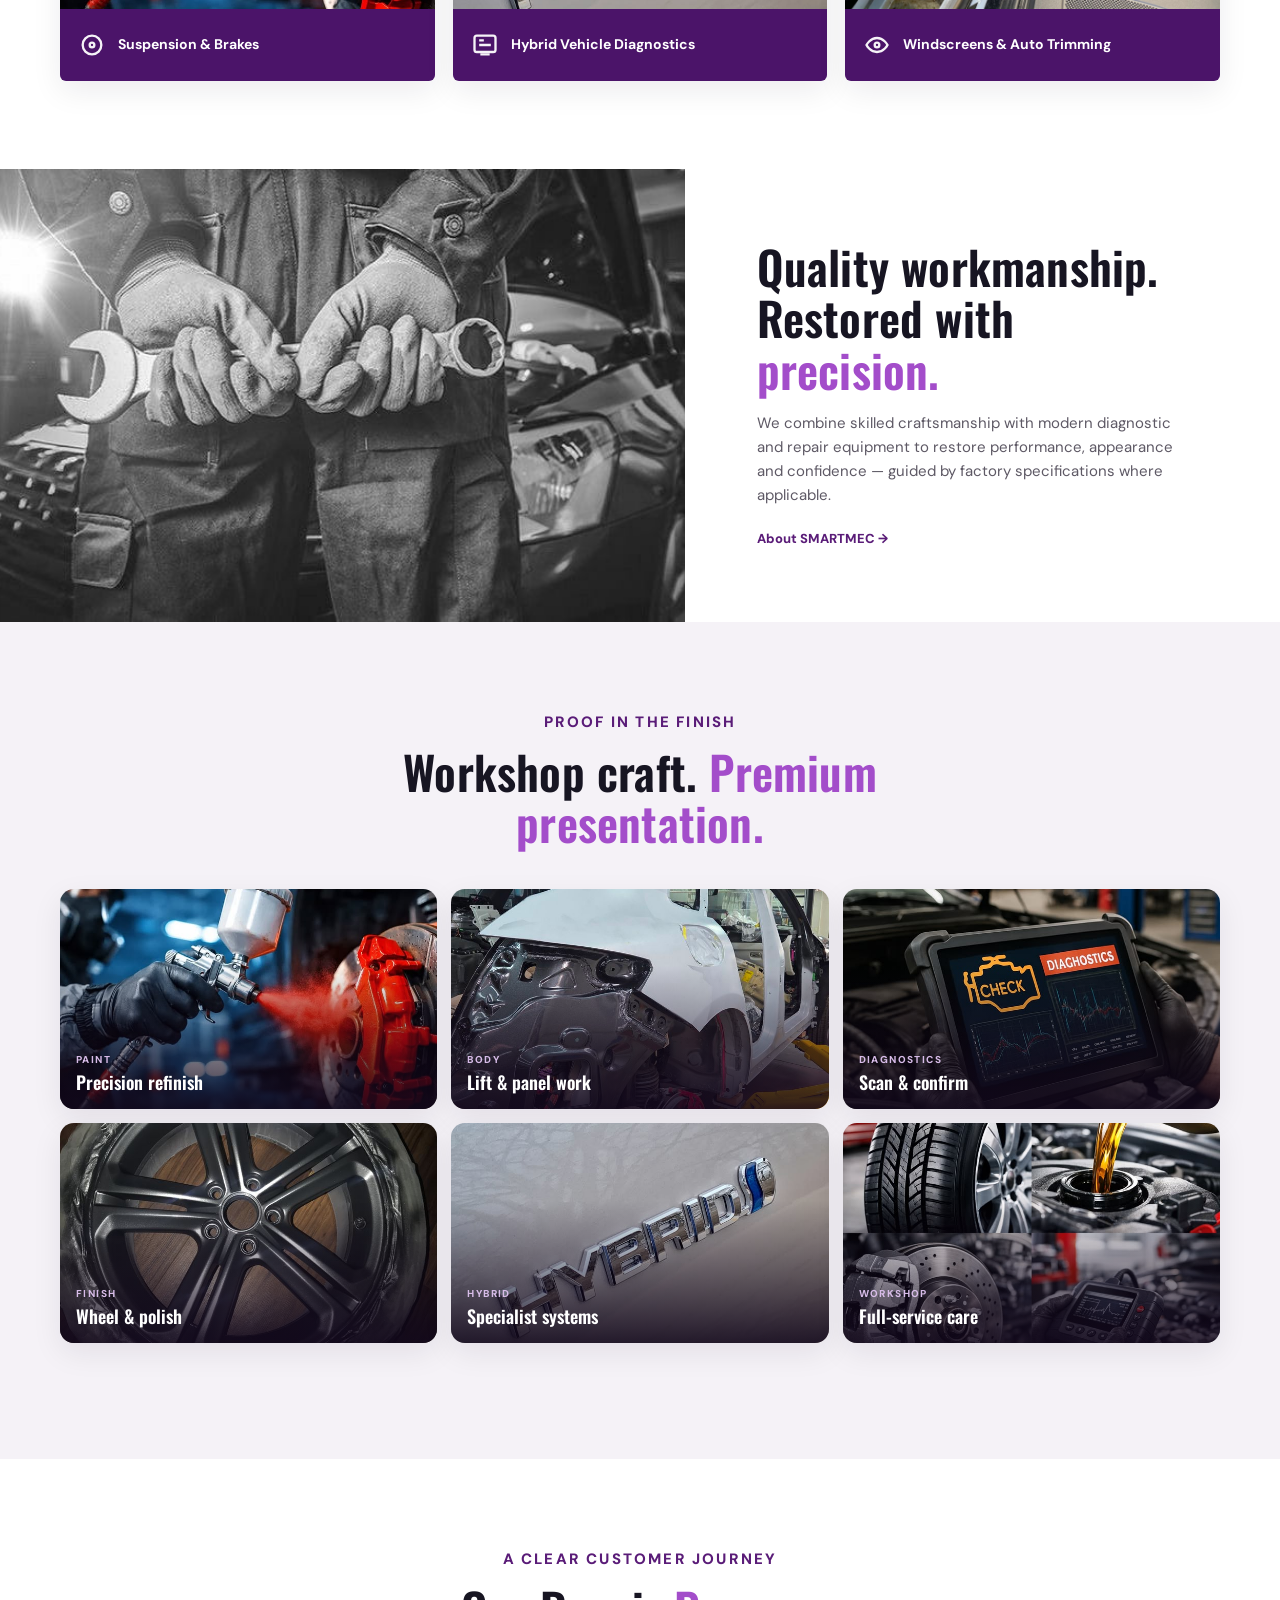
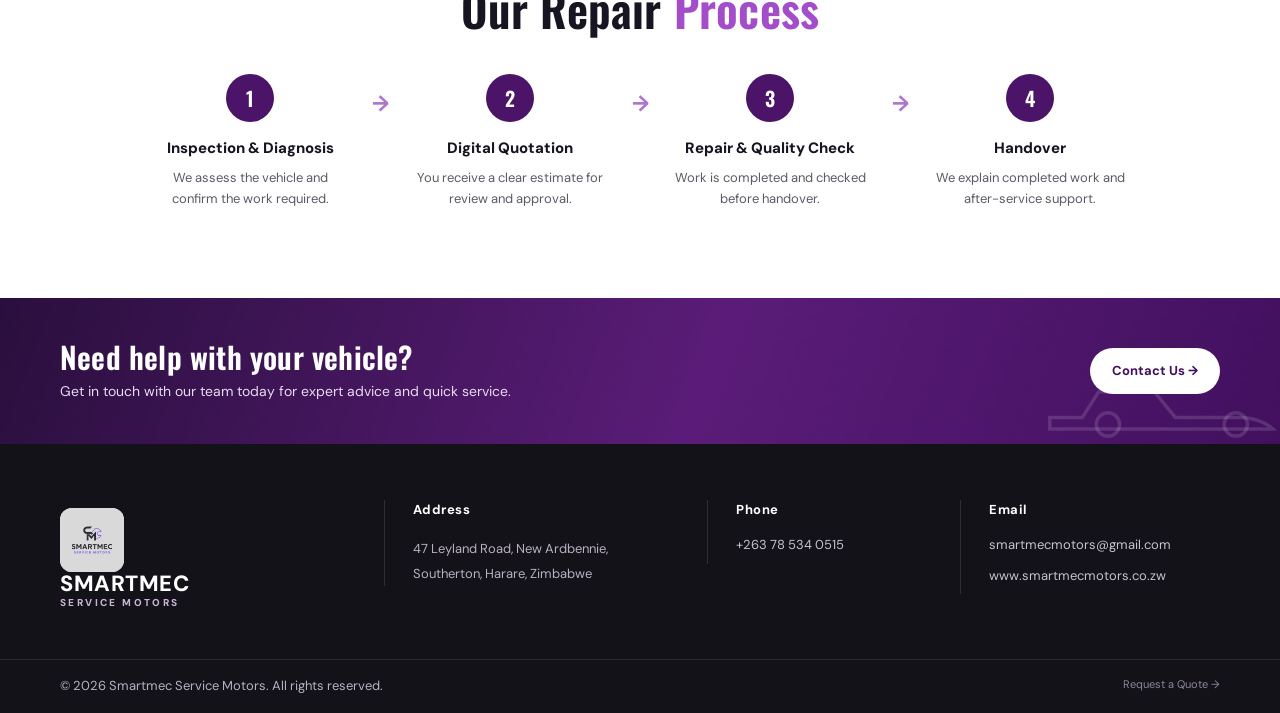
==== commit d3970799: "Incorporate crispy workshop photos across the site. Wire all nine pictures/ assets into homepage, se" ====
--- a/index.html
+++ b/index.html
@@ -31,7 +31,7 @@
           </article>
 
           <article class="hero-slide" data-theme="dark">
-            <img class="hero-bg" src="assets/services/honda-full-paint.jpg" alt="" decoding="async">
+            <img class="hero-bg" src="assets/pictures/body-lift-repair.jpg" alt="" decoding="async">
             <div class="hero-content">
               <h1>Body &amp; paint <em>restored</em></h1>
               <p class="hero-copy">Panel beating, chassis work and spray finishes handled under one roof.</p>
@@ -43,7 +43,7 @@
           </article>
 
           <article class="hero-slide" data-theme="dark">
-            <img class="hero-bg" src="assets/services/clean-engine.jpg" alt="" decoding="async">
+            <img class="hero-bg" src="assets/pictures/diagnostics-studio.jpg" alt="" decoding="async">
             <div class="hero-content">
               <h1>Mechanical care with <em>precision</em></h1>
               <p class="hero-copy">Diagnostics, servicing and repairs to keep your vehicle performing confidently.</p>
@@ -55,7 +55,7 @@
           </article>
 
           <article class="hero-slide" data-theme="dark">
-            <img class="hero-bg" src="touchups/1779277234868.jpg" alt="" decoding="async">
+            <img class="hero-bg" src="assets/pictures/mechanic-wrench.jpg" alt="" decoding="async">
             <div class="hero-content">
               <h1>Finished with <em>confidence</em></h1>
               <p class="hero-copy">From assessment to handover — quality workmanship you can see and feel.</p>
@@ -110,35 +110,35 @@
         </div>
         <div class="service-grid">
           <a class="service-card" href="mechanical.html">
-            <div class="service-card-img" style="background-image:url('assets/services/clean-engine.jpg')"></div>
+            <div class="service-card-img" style="background-image:url('assets/pictures/diagnostics-tablet.jpg')"></div>
             <div class="service-card-foot">
               <svg viewBox="0 0 24 24" fill="none" stroke="currentColor" stroke-width="2"><circle cx="12" cy="12" r="3"/><path d="M12 2v3M12 19v3M4.2 4.2l2.1 2.1M17.7 17.7l2.1 2.1M2 12h3M19 12h3M4.2 19.8l2.1-2.1M17.7 6.3l2.1-2.1"/></svg>
               <h3>Mechanical Repairs &amp; Diagnostics</h3>
             </div>
           </a>
           <a class="service-card" href="autobody.html">
-            <div class="service-card-img" style="background-image:url('assets/services/fixing-dents.jpg')"></div>
+            <div class="service-card-img" style="background-image:url('assets/pictures/body-lift-repair.jpg')"></div>
             <div class="service-card-foot">
               <svg viewBox="0 0 24 24" fill="none" stroke="currentColor" stroke-width="2"><path d="M4 16h16M6 16V8l3-3h6l3 3v8"/><path d="M9 13h6"/></svg>
               <h3>Panel Beating &amp; Chassis Straightening</h3>
             </div>
           </a>
           <a class="service-card" href="autobody.html#spray">
-            <div class="service-card-img" style="background-image:url('assets/services/paint-prep.jpg')"></div>
+            <div class="service-card-img" style="background-image:url('assets/pictures/spray-caliper.jpg')"></div>
             <div class="service-card-foot">
               <svg viewBox="0 0 24 24" fill="none" stroke="currentColor" stroke-width="2"><path d="M4 14h6l2-4 3 6 2-3h3"/></svg>
               <h3>Spray Painting</h3>
             </div>
           </a>
           <a class="service-card" href="additional.html">
-            <div class="service-card-img" style="background-image:url('assets/stock/brakes.jpg')"></div>
+            <div class="service-card-img" style="background-image:url('assets/pictures/spray-caliper.jpg')"></div>
             <div class="service-card-foot">
               <svg viewBox="0 0 24 24" fill="none" stroke="currentColor" stroke-width="2"><circle cx="12" cy="12" r="8"/><circle cx="12" cy="12" r="2"/></svg>
               <h3>Suspension &amp; Brakes</h3>
             </div>
           </a>
           <a class="service-card" href="mechanical.html#hybrid">
-            <div class="service-card-img" style="background-image:url('assets/stock/hybrid.jpg')"></div>
+            <div class="service-card-img" style="background-image:url('assets/pictures/hybrid-badge.jpg')"></div>
             <div class="service-card-foot">
               <svg viewBox="0 0 24 24" fill="none" stroke="currentColor" stroke-width="2"><rect x="3" y="4" width="18" height="14" rx="2"/><path d="M8 20h8M7 8h4M7 12h10"/></svg>
               <h3>Hybrid Vehicle Diagnostics</h3>
@@ -156,7 +156,7 @@
     </section>
 
     <section class="quality-band">
-      <div class="quality-band-media" style="background-image:url('assets/stock/mechanic.jpg')" role="img" aria-label="Professional technician at work"></div>
+      <div class="quality-band-media" style="background-image:url('assets/pictures/mechanic-wrench.jpg')" role="img" aria-label="Professional technician at work"></div>
       <div class="quality-band-copy">
         <h2>Quality workmanship.<br>Restored with <em>precision.</em></h2>
         <p>We combine skilled craftsmanship with modern diagnostic and repair equipment to restore performance, appearance and confidence — guided by factory specifications where applicable.</p>
@@ -171,29 +171,29 @@
           <h2>Workshop craft. <em>Premium presentation.</em></h2>
         </div>
         <div class="gallery-spotlight">
-          <a class="spotlight-card" href="autobody.html">
-            <img src="assets/services/honda-full-paint.jpg" alt="Honda paint finish" loading="lazy">
-            <div class="spotlight-meta"><span>Paint</span><strong>Full refinish quality</strong></div>
+          <a class="spotlight-card" href="autobody.html#spray">
+            <img src="assets/pictures/spray-caliper.jpg" alt="Precision spray painting" loading="lazy">
+            <div class="spotlight-meta"><span>Paint</span><strong>Precision refinish</strong></div>
           </a>
           <a class="spotlight-card" href="insurance.html">
-            <img src="assets/services/before-after-bmw.jpg" alt="Before and after collision repair" loading="lazy">
-            <div class="spotlight-meta"><span>Body</span><strong>Damage to delivery</strong></div>
+            <img src="assets/pictures/body-lift-repair.jpg" alt="Body repair on lift" loading="lazy">
+            <div class="spotlight-meta"><span>Body</span><strong>Lift &amp; panel work</strong></div>
           </a>
           <a class="spotlight-card" href="mechanical.html">
-            <img src="assets/services/oil-service.jpg" alt="Oil service inspection" loading="lazy">
-            <div class="spotlight-meta"><span>Service</span><strong>Inspection &amp; care</strong></div>
+            <img src="assets/pictures/diagnostics-check.jpg" alt="Computer diagnostics" loading="lazy">
+            <div class="spotlight-meta"><span>Diagnostics</span><strong>Scan &amp; confirm</strong></div>
           </a>
           <a class="spotlight-card" href="additional.html">
-            <img src="assets/stock/polish.jpg" alt="Polishing and appearance" loading="lazy">
-            <div class="spotlight-meta"><span>Finish</span><strong>Polish &amp; presentation</strong></div>
-          </a>
-          <a class="spotlight-card" href="additional.html#windscreens">
-            <img src="assets/stock/windscreen.jpg" alt="Windscreen fitting" loading="lazy">
-            <div class="spotlight-meta"><span>Glass</span><strong>Windscreen care</strong></div>
-          </a>
-          <a class="spotlight-card" href="additional.html">
-            <img src="assets/stock/interior.jpg" alt="Auto trimming and interior" loading="lazy">
-            <div class="spotlight-meta"><span>Interior</span><strong>Auto trimming</strong></div>
+            <img src="assets/pictures/wheel-refinish.jpg" alt="Wheel refinish and polish" loading="lazy">
+            <div class="spotlight-meta"><span>Finish</span><strong>Wheel &amp; polish</strong></div>
+          </a>
+          <a class="spotlight-card" href="mechanical.html#hybrid">
+            <img src="assets/pictures/hybrid-badge.jpg" alt="Hybrid vehicle badge" loading="lazy">
+            <div class="spotlight-meta"><span>Hybrid</span><strong>Specialist systems</strong></div>
+          </a>
+          <a class="spotlight-card" href="gallery.html">
+            <img src="assets/pictures/service-collage.jpg" alt="SMARTMEC service capabilities" loading="lazy">
+            <div class="spotlight-meta"><span>Workshop</span><strong>Full-service care</strong></div>
           </a>
         </div>
       </div>
--- a/css/styles.css
+++ b/css/styles.css
@@ -1859,66 +1859,6 @@
 }
 .service-check b { display: block; font-size: 13px; line-height: 1.3; }
 .service-check span span { font-size: 11px; color: var(--muted); font-weight: 500; }
-.upload-zone {
-  border: 1.5px dashed #cbbad8;
-  border-radius: 16px;
-  padding: 32px 20px;
-  text-align: center;
-  background: linear-gradient(180deg, #f7eefb, #fbfafc);
-  cursor: pointer;
-  transition: 0.2s;
-  margin-top: 18px;
-}
-.upload-zone:hover, .upload-zone.dragover {
-  border-color: var(--purple-500);
-  background: #efe4f6;
-  transform: translateY(-1px);
-}
-.upload-icon {
-  display: inline-grid;
-  place-items: center;
-  width: 42px;
-  height: 42px;
-  border-radius: 50%;
-  background: #fff;
-  color: var(--purple-600);
-  font-size: 18px;
-  margin-bottom: 10px;
-  box-shadow: 0 6px 16px rgba(75, 20, 105, 0.12);
-}
-.upload-zone strong { display: block; color: var(--purple-700); margin-bottom: 4px; font-size: 15px; }
-.upload-zone > span:last-of-type,
-.upload-zone #photoCount { font-size: 12px; color: var(--muted); }
-.upload-zone input { display: none; }
-.preview-grid {
-  display: grid;
-  grid-template-columns: repeat(auto-fill, minmax(88px, 1fr));
-  gap: 10px;
-  margin-top: 14px;
-}
-.preview-grid figure {
-  margin: 0;
-  position: relative;
-  aspect-ratio: 1;
-  border-radius: 6px;
-  overflow: hidden;
-  background: #eee;
-}
-.preview-grid img { width: 100%; height: 100%; object-fit: cover; }
-.preview-grid button {
-  position: absolute;
-  top: 4px;
-  right: 4px;
-  width: 22px;
-  height: 22px;
-  border: 0;
-  border-radius: 50%;
-  background: rgba(0,0,0,0.65);
-  color: #fff;
-  cursor: pointer;
-  font-size: 12px;
-  line-height: 1;
-}
 .rate-banner {
   background: #fff8e8;
   border: 1px solid #f0d9a0;
